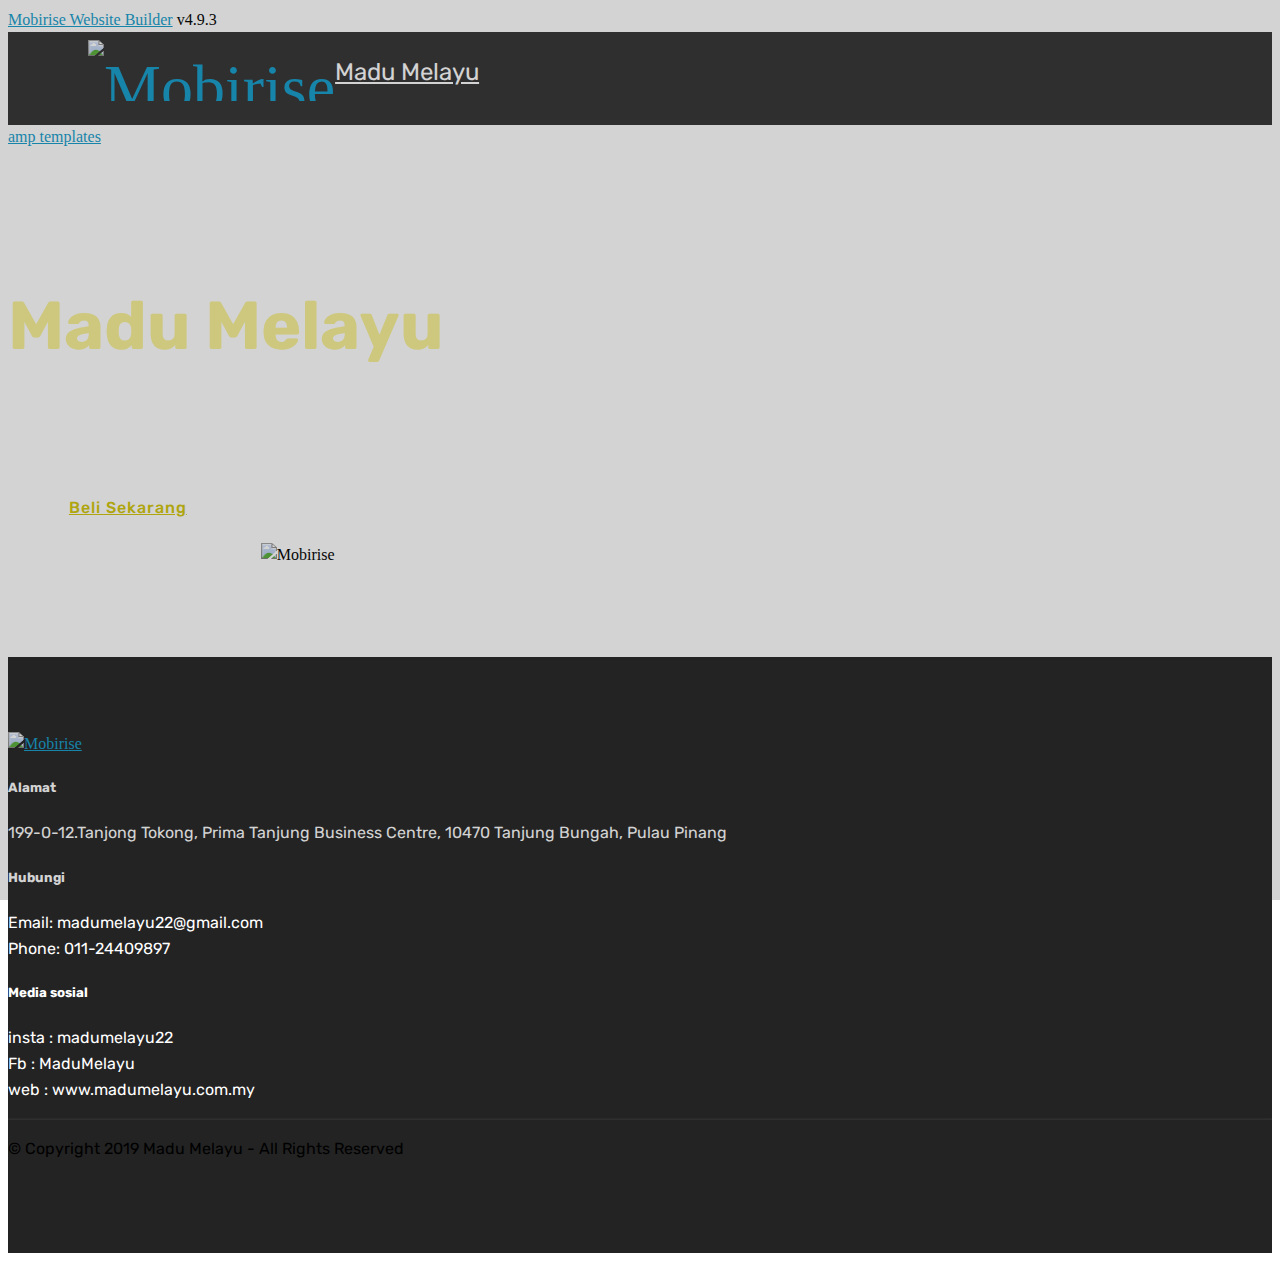
==== index.html @ 80b4e546 "create github pages" ====
<!DOCTYPE html>
<html >
<head>
  <!-- Site made with Mobirise Website Builder v4.9.3, https://mobirise.com -->
  <meta charset="UTF-8">
  <meta http-equiv="X-UA-Compatible" content="IE=edge">
  <meta name="generator" content="Mobirise v4.9.3, mobirise.com">
  <meta name="viewport" content="width=device-width, initial-scale=1, minimum-scale=1">
  <link rel="shortcut icon" href="assets/images/logo-madu-128x132.png" type="image/x-icon">
  <meta name="description" content="">
  <title>Madu Melayu</title>
  <link rel="stylesheet" href="assets/web/assets/mobirise-icons-bold/mobirise-icons-bold.css">
  <link rel="stylesheet" href="assets/web/assets/mobirise-icons/mobirise-icons.css">
  <link rel="stylesheet" href="assets/tether/tether.min.css">
  <link rel="stylesheet" href="assets/bootstrap/css/bootstrap.min.css">
  <link rel="stylesheet" href="assets/bootstrap/css/bootstrap-grid.min.css">
  <link rel="stylesheet" href="assets/bootstrap/css/bootstrap-reboot.min.css">
  <link rel="stylesheet" href="assets/socicon/css/styles.css">
  <link rel="stylesheet" href="assets/dropdown/css/style.css">
  <link rel="stylesheet" href="assets/theme/css/style.css">
  <link rel="stylesheet" href="assets/mobirise/css/mbr-additional.css" type="text/css">
  
  
  
</head>
<body>
  <section class="menu cid-qTkzRZLJNu" once="menu" id="menu1-0">

    

    <nav class="navbar navbar-expand beta-menu navbar-dropdown align-items-center navbar-fixed-top navbar-toggleable-sm">
        <button class="navbar-toggler navbar-toggler-right" type="button" data-toggle="collapse" data-target="#navbarSupportedContent" aria-controls="navbarSupportedContent" aria-expanded="false" aria-label="Toggle navigation">
            <div class="hamburger">
                <span></span>
                <span></span>
                <span></span>
                <span></span>
            </div>
        </button>
        <div class="menu-logo">
            <div class="navbar-brand">
                <span class="navbar-logo">
                    <a href="https://mobirise.com">
                         <img src="assets/images/logo-madu-122x126.jpg" alt="Mobirise" title="" style="height: 3.8rem;">
                    </a>
                </span>
                <span class="navbar-caption-wrap"><a class="navbar-caption text-white display-5" href="index.html"><span class="socicon socicon-bebee mbr-iconfont mbr-iconfont-btn" style="color: rgb(247, 237, 74);"></span>Madu Melayu<br></a></span>
            </div>
        </div>
        <div class="collapse navbar-collapse" id="navbarSupportedContent">
            <ul class="navbar-nav nav-dropdown nav-right" data-app-modern-menu="true"><li class="nav-item">
                    <a class="nav-link link text-white display-7" href="https://mobirise.com">
                        </a>
                </li>
                <li class="nav-item"><a class="nav-link link text-white display-7" href="index.html" aria-expanded="false"><span class="mbrib-home mbr-iconfont mbr-iconfont-btn"></span>Laman Utama &nbsp; &nbsp; &nbsp; &nbsp;&nbsp;</a></li><li class="nav-item"><a class="nav-link link text-white display-7" href="page5.html" aria-expanded="false"><span class="mbrib-touch-swipe mbr-iconfont mbr-iconfont-btn"></span>Hubungi Kami&nbsp; &nbsp; &nbsp; &nbsp; &nbsp;</a></li><li class="nav-item"><a class="nav-link link text-white display-7" href="page2.html" aria-expanded="false"><span class="mbri-shopping-bag mbr-iconfont mbr-iconfont-btn"></span>Galeri&nbsp; &nbsp; &nbsp; &nbsp; &nbsp; &nbsp;&nbsp;</a></li><li class="nav-item"><a class="nav-link link text-white display-7" href="https://mobirise.com">
                        </a></li><li class="nav-item"><a class="nav-link link text-white display-7" href="https://mobirise.com">
                        </a></li></ul>
            
        </div>
    </nav>
</section>

<section class="engine"><a href="https://mobirise.info/t">amp templates</a></section><section class="header4 cid-rlgMyxbLe3 mbr-parallax-background" id="header4-7">

    

    <div class="mbr-overlay" style="opacity: 0.2; background-color: rgb(35, 35, 35);">
    </div>

    <div class="container">
        <div class="row justify-content-md-center">
            <div class="media-content col-md-10">
                <h1 class="mbr-section-title align-center mbr-white pb-3 mbr-bold mbr-fonts-style display-1">
                    Madu Melayu</h1>
                
                <div class="mbr-text align-center mbr-white pb-3">
                    <p class="mbr-text mbr-fonts-style display-5">Madu asli buatan melayu.</p>
                </div>
                <div class="mbr-section-btn align-center"><a class="btn btn-md btn-success-outline display-4" href="page1.html">Beli Sekarang</a></div>
            </div>
            <div class="mbr-figure pt-5">
                <img src="assets/images/img-20190310-wa0023-1080x809.jpg" alt="Mobirise" title="" style="width: 60%;">
            </div>
        </div>
    </div>
</section>

<section class="cid-qTkAaeaxX5" id="footer1-2">

    

    

    <div class="container">
        <div class="media-container-row content text-white">
            <div class="col-12 col-md-3">
                <div class="media-wrap">
                    <a href="https://mobirise.com/">
                        <img src="assets/images/logo-madu-192x199.jpg" alt="Mobirise" title="">
                    </a>
                </div>
            </div>
            <div class="col-12 col-md-3 mbr-fonts-style display-7">
                <h5 class="pb-3">Alamat</h5>
                <p class="mbr-text">199-0-12.Tanjong Tokong, Prima Tanjung Business Centre, 10470 Tanjung Bungah, Pulau Pinang</p>
            </div>
            <div class="col-12 col-md-3 mbr-fonts-style display-7">
                <h5 class="pb-3">
                    Hubungi</h5>
                <p class="mbr-text">
                    Email: madumelayu22@gmail.com
                    <br>Phone: 011-24409897 &nbsp;&nbsp; &nbsp; &nbsp; &nbsp; &nbsp; &nbsp; &nbsp; &nbsp; &nbsp; &nbsp;&nbsp;<br></p>
            </div>
            <div class="col-12 col-md-3 mbr-fonts-style display-7">
                <h5 class="pb-3">Media sosial</h5>
                <p class="mbr-text">insta : madumelayu22<br>Fb : MaduMelayu<br>web : www.madumelayu.com.my</p>
            </div>
        </div>
        <div class="footer-lower">
            <div class="media-container-row">
                <div class="col-sm-12">
                    <hr>
                </div>
            </div>
            <div class="media-container-row mbr-white">
                <div class="col-sm-6 copyright">
                    <p class="mbr-text mbr-fonts-style display-7">
                        © Copyright 2019 Madu Melayu - All Rights Reserved
                    </p>
                </div>
                <div class="col-md-6">
                    <div class="social-list align-right">
                        <div class="soc-item">
                            <a href="https://twitter.com/mobirise" target="_blank">
                                <span class="mbr-iconfont mbr-iconfont-social socicon-bebee socicon"></span>
                            </a>
                        </div>
                        <div class="soc-item">
                            <a href="https://www.facebook.com/pages/Mobirise/1616226671953247" target="_blank">
                                <span class="socicon-facebook socicon mbr-iconfont mbr-iconfont-social"></span>
                            </a>
                        </div>
                        <div class="soc-item">
                            <a href="https://www.youtube.com/c/mobirise" target="_blank">
                                <span class="mbr-iconfont mbr-iconfont-social socicon-github socicon"></span>
                            </a>
                        </div>
                        <div class="soc-item">
                            <a href="https://instagram.com/mobirise" target="_blank">
                                <span class="mbr-iconfont mbr-iconfont-social socicon-uber socicon"></span>
                            </a>
                        </div>
                        <div class="soc-item">
                            <a href="https://plus.google.com/u/0/+Mobirise" target="_blank">
                                <span class="mbr-iconfont mbr-iconfont-social socicon-xbox socicon"></span>
                            </a>
                        </div>
                        <div class="soc-item">
                            <a href="https://www.behance.net/Mobirise" target="_blank">
                                <span class="mbr-iconfont mbr-iconfont-social socicon-ventrilo socicon"></span>
                            </a>
                        </div>
                    </div>
                </div>
            </div>
        </div>
    </div>
</section>


  <script src="assets/web/assets/jquery/jquery.min.js"></script>
  <script src="assets/popper/popper.min.js"></script>
  <script src="assets/tether/tether.min.js"></script>
  <script src="assets/bootstrap/js/bootstrap.min.js"></script>
  <script src="assets/touchswipe/jquery.touch-swipe.min.js"></script>
  <script src="assets/parallax/jarallax.min.js"></script>
  <script src="assets/smoothscroll/smooth-scroll.js"></script>
  <script src="assets/dropdown/js/script.min.js"></script>
  <script src="assets/theme/js/script.js"></script>
  
  
</body>
</html>
---- assets/mobirise/css/mbr-additional.css ----
@import url(https://fonts.googleapis.com/css?family=Rubik:300,300i,400,400i,500,500i,700,700i,900,900i);





body {
  font-style: normal;
  line-height: 1.5;
}
.mbr-section-title {
  font-style: normal;
  line-height: 1.2;
}
.mbr-section-subtitle {
  line-height: 1.3;
}
.mbr-text {
  font-style: normal;
  line-height: 1.6;
}
.display-1 {
  font-family: 'Rubik', sans-serif;
  font-size: 4.25rem;
}
.display-1 > .mbr-iconfont {
  font-size: 6.8rem;
}
.display-2 {
  font-family: 'Rubik', sans-serif;
  font-size: 3rem;
}
.display-2 > .mbr-iconfont {
  font-size: 4.8rem;
}
.display-4 {
  font-family: 'Rubik', sans-serif;
  font-size: 1rem;
}
.display-4 > .mbr-iconfont {
  font-size: 1.6rem;
}
.display-5 {
  font-family: 'Rubik', sans-serif;
  font-size: 1.5rem;
}
.display-5 > .mbr-iconfont {
  font-size: 2.4rem;
}
.display-7 {
  font-family: 'Rubik', sans-serif;
  font-size: 1rem;
}
.display-7 > .mbr-iconfont {
  font-size: 1.6rem;
}
/* ---- Fluid typography for mobile devices ---- */
/* 1.4 - font scale ratio ( bootstrap == 1.42857 ) */
/* 100vw - current viewport width */
/* (48 - 20)  48 == 48rem == 768px, 20 == 20rem == 320px(minimal supported viewport) */
/* 0.65 - min scale variable, may vary */
@media (max-width: 768px) {
  .display-1 {
    font-size: 3.4rem;
    font-size: calc( 2.1374999999999997rem + (4.25 - 2.1374999999999997) * ((100vw - 20rem) / (48 - 20)));
    line-height: calc( 1.4 * (2.1374999999999997rem + (4.25 - 2.1374999999999997) * ((100vw - 20rem) / (48 - 20))));
  }
  .display-2 {
    font-size: 2.4rem;
    font-size: calc( 1.7rem + (3 - 1.7) * ((100vw - 20rem) / (48 - 20)));
    line-height: calc( 1.4 * (1.7rem + (3 - 1.7) * ((100vw - 20rem) / (48 - 20))));
  }
  .display-4 {
    font-size: 0.8rem;
    font-size: calc( 1rem + (1 - 1) * ((100vw - 20rem) / (48 - 20)));
    line-height: calc( 1.4 * (1rem + (1 - 1) * ((100vw - 20rem) / (48 - 20))));
  }
  .display-5 {
    font-size: 1.2rem;
    font-size: calc( 1.175rem + (1.5 - 1.175) * ((100vw - 20rem) / (48 - 20)));
    line-height: calc( 1.4 * (1.175rem + (1.5 - 1.175) * ((100vw - 20rem) / (48 - 20))));
  }
}
/* Buttons */
.btn {
  font-weight: 500;
  border-width: 2px;
  font-style: normal;
  letter-spacing: 1px;
  margin: .4rem .8rem;
  white-space: normal;
  -webkit-transition: all 0.3s ease-in-out;
  -moz-transition: all 0.3s ease-in-out;
  transition: all 0.3s ease-in-out;
  display: inline-flex;
  align-items: center;
  justify-content: center;
  word-break: break-word;
  -webkit-align-items: center;
  -webkit-justify-content: center;
  display: -webkit-inline-flex;
  padding: 1rem 3rem;
  border-radius: 3px;
}
.btn-sm {
  font-weight: 500;
  letter-spacing: 1px;
  -webkit-transition: all 0.3s ease-in-out;
  -moz-transition: all 0.3s ease-in-out;
  transition: all 0.3s ease-in-out;
  padding: 0.6rem 1.5rem;
  border-radius: 3px;
}
.btn-md {
  font-weight: 500;
  letter-spacing: 1px;
  margin: .4rem .8rem !important;
  -webkit-transition: all 0.3s ease-in-out;
  -moz-transition: all 0.3s ease-in-out;
  transition: all 0.3s ease-in-out;
  padding: 1rem 3rem;
  border-radius: 3px;
}
.btn-lg {
  font-weight: 500;
  letter-spacing: 1px;
  margin: .4rem .8rem !important;
  -webkit-transition: all 0.3s ease-in-out;
  -moz-transition: all 0.3s ease-in-out;
  transition: all 0.3s ease-in-out;
  padding: 1.2rem 3.2rem;
  border-radius: 3px;
}
.bg-primary {
  background-color: #149dcc !important;
}
.bg-success {
  background-color: #f7ed4a !important;
}
.bg-info {
  background-color: #82786e !important;
}
.bg-warning {
  background-color: #879a9f !important;
}
.bg-danger {
  background-color: #b1a374 !important;
}
.btn-primary,
.btn-primary:active {
  background-color: #149dcc !important;
  border-color: #149dcc !important;
  color: #ffffff !important;
}
.btn-primary:hover,
.btn-primary:focus,
.btn-primary.focus,
.btn-primary.active {
  color: #ffffff !important;
  background-color: #0d6786 !important;
  border-color: #0d6786 !important;
}
.btn-primary.disabled,
.btn-primary:disabled {
  color: #ffffff !important;
  background-color: #0d6786 !important;
  border-color: #0d6786 !important;
}
.btn-secondary,
.btn-secondary:active {
  background-color: #ff3366 !important;
  border-color: #ff3366 !important;
  color: #ffffff !important;
}
.btn-secondary:hover,
.btn-secondary:focus,
.btn-secondary.focus,
.btn-secondary.active {
  color: #ffffff !important;
  background-color: #e50039 !important;
  border-color: #e50039 !important;
}
.btn-secondary.disabled,
.btn-secondary:disabled {
  color: #ffffff !important;
  background-color: #e50039 !important;
  border-color: #e50039 !important;
}
.btn-info,
.btn-info:active {
  background-color: #82786e !important;
  border-color: #82786e !important;
  color: #ffffff !important;
}
.btn-info:hover,
.btn-info:focus,
.btn-info.focus,
.btn-info.active {
  color: #ffffff !important;
  background-color: #59524b !important;
  border-color: #59524b !important;
}
.btn-info.disabled,
.btn-info:disabled {
  color: #ffffff !important;
  background-color: #59524b !important;
  border-color: #59524b !important;
}
.btn-success,
.btn-success:active {
  background-color: #f7ed4a !important;
  border-color: #f7ed4a !important;
  color: #3f3c03 !important;
}
.btn-success:hover,
.btn-success:focus,
.btn-success.focus,
.btn-success.active {
  color: #3f3c03 !important;
  background-color: #eadd0a !important;
  border-color: #eadd0a !important;
}
.btn-success.disabled,
.btn-success:disabled {
  color: #3f3c03 !important;
  background-color: #eadd0a !important;
  border-color: #eadd0a !important;
}
.btn-warning,
.btn-warning:active {
  background-color: #879a9f !important;
  border-color: #879a9f !important;
  color: #ffffff !important;
}
.btn-warning:hover,
.btn-warning:focus,
.btn-warning.focus,
.btn-warning.active {
  color: #ffffff !important;
  background-color: #617479 !important;
  border-color: #617479 !important;
}
.btn-warning.disabled,
.btn-warning:disabled {
  color: #ffffff !important;
  background-color: #617479 !important;
  border-color: #617479 !important;
}
.btn-danger,
.btn-danger:active {
  background-color: #b1a374 !important;
  border-color: #b1a374 !important;
  color: #ffffff !important;
}
.btn-danger:hover,
.btn-danger:focus,
.btn-danger.focus,
.btn-danger.active {
  color: #ffffff !important;
  background-color: #8b7d4e !important;
  border-color: #8b7d4e !important;
}
.btn-danger.disabled,
.btn-danger:disabled {
  color: #ffffff !important;
  background-color: #8b7d4e !important;
  border-color: #8b7d4e !important;
}
.btn-white {
  color: #333333 !important;
}
.btn-white,
.btn-white:active {
  background-color: #ffffff !important;
  border-color: #ffffff !important;
  color: #808080 !important;
}
.btn-white:hover,
.btn-white:focus,
.btn-white.focus,
.btn-white.active {
  color: #808080 !important;
  background-color: #d9d9d9 !important;
  border-color: #d9d9d9 !important;
}
.btn-white.disabled,
.btn-white:disabled {
  color: #808080 !important;
  background-color: #d9d9d9 !important;
  border-color: #d9d9d9 !important;
}
.btn-black,
.btn-black:active {
  background-color: #333333 !important;
  border-color: #333333 !important;
  color: #ffffff !important;
}
.btn-black:hover,
.btn-black:focus,
.btn-black.focus,
.btn-black.active {
  color: #ffffff !important;
  background-color: #0d0d0d !important;
  border-color: #0d0d0d !important;
}
.btn-black.disabled,
.btn-black:disabled {
  color: #ffffff !important;
  background-color: #0d0d0d !important;
  border-color: #0d0d0d !important;
}
.btn-primary-outline,
.btn-primary-outline:active {
  background: none;
  border-color: #0b566f;
  color: #0b566f;
}
.btn-primary-outline:hover,
.btn-primary-outline:focus,
.btn-primary-outline.focus,
.btn-primary-outline.active {
  color: #ffffff;
  background-color: #149dcc;
  border-color: #149dcc;
}
.btn-primary-outline.disabled,
.btn-primary-outline:disabled {
  color: #ffffff !important;
  background-color: #149dcc !important;
  border-color: #149dcc !important;
}
.btn-secondary-outline,
.btn-secondary-outline:active {
  background: none;
  border-color: #cc0033;
  color: #cc0033;
}
.btn-secondary-outline:hover,
.btn-secondary-outline:focus,
.btn-secondary-outline.focus,
.btn-secondary-outline.active {
  color: #ffffff;
  background-color: #ff3366;
  border-color: #ff3366;
}
.btn-secondary-outline.disabled,
.btn-secondary-outline:disabled {
  color: #ffffff !important;
  background-color: #ff3366 !important;
  border-color: #ff3366 !important;
}
.btn-info-outline,
.btn-info-outline:active {
  background: none;
  border-color: #4b453f;
  color: #4b453f;
}
.btn-info-outline:hover,
.btn-info-outline:focus,
.btn-info-outline.focus,
.btn-info-outline.active {
  color: #ffffff;
  background-color: #82786e;
  border-color: #82786e;
}
.btn-info-outline.disabled,
.btn-info-outline:disabled {
  color: #ffffff !important;
  background-color: #82786e !important;
  border-color: #82786e !important;
}
.btn-success-outline,
.btn-success-outline:active {
  background: none;
  border-color: #d2c609;
  color: #d2c609;
}
.btn-success-outline:hover,
.btn-success-outline:focus,
.btn-success-outline.focus,
.btn-success-outline.active {
  color: #3f3c03;
  background-color: #f7ed4a;
  border-color: #f7ed4a;
}
.btn-success-outline.disabled,
.btn-success-outline:disabled {
  color: #3f3c03 !important;
  background-color: #f7ed4a !important;
  border-color: #f7ed4a !important;
}
.btn-warning-outline,
.btn-warning-outline:active {
  background: none;
  border-color: #55666b;
  color: #55666b;
}
.btn-warning-outline:hover,
.btn-warning-outline:focus,
.btn-warning-outline.focus,
.btn-warning-outline.active {
  color: #ffffff;
  background-color: #879a9f;
  border-color: #879a9f;
}
.btn-warning-outline.disabled,
.btn-warning-outline:disabled {
  color: #ffffff !important;
  background-color: #879a9f !important;
  border-color: #879a9f !important;
}
.btn-danger-outline,
.btn-danger-outline:active {
  background: none;
  border-color: #7a6e45;
  color: #7a6e45;
}
.btn-danger-outline:hover,
.btn-danger-outline:focus,
.btn-danger-outline.focus,
.btn-danger-outline.active {
  color: #ffffff;
  background-color: #b1a374;
  border-color: #b1a374;
}
.btn-danger-outline.disabled,
.btn-danger-outline:disabled {
  color: #ffffff !important;
  background-color: #b1a374 !important;
  border-color: #b1a374 !important;
}
.btn-black-outline,
.btn-black-outline:active {
  background: none;
  border-color: #000000;
  color: #000000;
}
.btn-black-outline:hover,
.btn-black-outline:focus,
.btn-black-outline.focus,
.btn-black-outline.active {
  color: #ffffff;
  background-color: #333333;
  border-color: #333333;
}
.btn-black-outline.disabled,
.btn-black-outline:disabled {
  color: #ffffff !important;
  background-color: #333333 !important;
  border-color: #333333 !important;
}
.btn-white-outline,
.btn-white-outline:active,
.btn-white-outline.active {
  background: none;
  border-color: #ffffff;
  color: #ffffff;
}
.btn-white-outline:hover,
.btn-white-outline:focus,
.btn-white-outline.focus {
  color: #333333;
  background-color: #ffffff;
  border-color: #ffffff;
}
.text-primary {
  color: #149dcc !important;
}
.text-secondary {
  color: #ff3366 !important;
}
.text-success {
  color: #f7ed4a !important;
}
.text-info {
  color: #82786e !important;
}
.text-warning {
  color: #879a9f !important;
}
.text-danger {
  color: #b1a374 !important;
}
.text-white {
  color: #ffffff !important;
}
.text-black {
  color: #000000 !important;
}
a.text-primary:hover,
a.text-primary:focus {
  color: #0b566f !important;
}
a.text-secondary:hover,
a.text-secondary:focus {
  color: #cc0033 !important;
}
a.text-success:hover,
a.text-success:focus {
  color: #d2c609 !important;
}
a.text-info:hover,
a.text-info:focus {
  color: #4b453f !important;
}
a.text-warning:hover,
a.text-warning:focus {
  color: #55666b !important;
}
a.text-danger:hover,
a.text-danger:focus {
  color: #7a6e45 !important;
}
a.text-white:hover,
a.text-white:focus {
  color: #b3b3b3 !important;
}
a.text-black:hover,
a.text-black:focus {
  color: #4d4d4d !important;
}
.alert-success {
  background-color: #70c770;
}
.alert-info {
  background-color: #82786e;
}
.alert-warning {
  background-color: #879a9f;
}
.alert-danger {
  background-color: #b1a374;
}
.mbr-section-btn a.btn:not(.btn-form) {
  border-radius: 100px;
}
.mbr-section-btn a.btn:not(.btn-form):hover,
.mbr-section-btn a.btn:not(.btn-form):focus {
  box-shadow: none !important;
}
.mbr-section-btn a.btn:not(.btn-form):hover,
.mbr-section-btn a.btn:not(.btn-form):focus {
  box-shadow: 0 10px 40px 0 rgba(0, 0, 0, 0.2) !important;
  -webkit-box-shadow: 0 10px 40px 0 rgba(0, 0, 0, 0.2) !important;
}
.mbr-gallery-filter li a {
  border-radius: 100px !important;
}
.mbr-gallery-filter li.active .btn {
  background-color: #149dcc;
  border-color: #149dcc;
  color: #ffffff;
}
.mbr-gallery-filter li.active .btn:focus {
  box-shadow: none;
}
.nav-tabs .nav-link {
  border-radius: 100px !important;
}
.btn-form {
  border-radius: 0;
}
.btn-form:hover {
  cursor: pointer;
}
a,
a:hover {
  color: #149dcc;
}
.mbr-plan-header.bg-primary .mbr-plan-subtitle,
.mbr-plan-header.bg-primary .mbr-plan-price-desc {
  color: #b4e6f8;
}
.mbr-plan-header.bg-success .mbr-plan-subtitle,
.mbr-plan-header.bg-success .mbr-plan-price-desc {
  color: #ffffff;
}
.mbr-plan-header.bg-info .mbr-plan-subtitle,
.mbr-plan-header.bg-info .mbr-plan-price-desc {
  color: #beb8b2;
}
.mbr-plan-header.bg-warning .mbr-plan-subtitle,
.mbr-plan-header.bg-warning .mbr-plan-price-desc {
  color: #ced6d8;
}
.mbr-plan-header.bg-danger .mbr-plan-subtitle,
.mbr-plan-header.bg-danger .mbr-plan-price-desc {
  color: #dfd9c6;
}
/* Scroll to top button*/
.scrollToTop_wraper {
  display: none;
}
#scrollToTop a i:before {
  content: '';
  position: absolute;
  height: 40%;
  top: 25%;
  background: #fff;
  width: 2px;
  left: calc(50% - 1px);
}
#scrollToTop a i:after {
  content: '';
  position: absolute;
  display: block;
  border-top: 2px solid #fff;
  border-right: 2px solid #fff;
  width: 40%;
  height: 40%;
  left: 30%;
  bottom: 30%;
  transform: rotate(135deg);
  -webkit-transform: rotate(135deg);
}
/* Others*/
.note-check a[data-value=Rubik] {
  font-style: normal;
}
.mbr-arrow a {
  color: #ffffff;
}
@media (max-width: 767px) {
  .mbr-arrow {
    display: none;
  }
}
.form-control-label {
  position: relative;
  cursor: pointer;
  margin-bottom: .357em;
  padding: 0;
}
.alert {
  color: #ffffff;
  border-radius: 0;
  border: 0;
  font-size: .875rem;
  line-height: 1.5;
  margin-bottom: 1.875rem;
  padding: 1.25rem;
  position: relative;
}
.alert.alert-form::after {
  background-color: inherit;
  bottom: -7px;
  content: "";
  display: block;
  height: 14px;
  left: 50%;
  margin-left: -7px;
  position: absolute;
  transform: rotate(45deg);
  width: 14px;
  -webkit-transform: rotate(45deg);
}
.form-control {
  background-color: #f5f5f5;
  box-shadow: none;
  color: #565656;
  font-family: 'Rubik', sans-serif;
  font-size: 1rem;
  line-height: 1.43;
  min-height: 3.5em;
  padding: 1.07em .5em;
}
.form-control > .mbr-iconfont {
  font-size: 1.6rem;
}
.form-control,
.form-control:focus {
  border: 1px solid #e8e8e8;
}
.form-active .form-control:invalid {
  border-color: red;
}
.mbr-overlay {
  background-color: #000;
  bottom: 0;
  left: 0;
  opacity: .5;
  position: absolute;
  right: 0;
  top: 0;
  z-index: 0;
  pointer-events: none;
}
blockquote {
  font-style: italic;
  padding: 10px 0 10px 20px;
  font-size: 1.09rem;
  position: relative;
  border-color: #149dcc;
  border-width: 3px;
}
ul,
ol,
pre,
blockquote {
  margin-bottom: 2.3125rem;
}
pre {
  background: #f4f4f4;
  padding: 10px 24px;
  white-space: pre-wrap;
}
.inactive {
  -webkit-user-select: none;
  -moz-user-select: none;
  -ms-user-select: none;
  user-select: none;
  pointer-events: none;
  -webkit-user-drag: none;
  user-drag: none;
}
.mbr-section__comments .row {
  justify-content: center;
  -webkit-justify-content: center;
}
/* Forms */
.mbr-form .btn {
  margin: .4rem 0;
}
.mbr-form .input-group-btn a.btn {
  border-radius: 100px !important;
}
.mbr-form .input-group-btn a.btn:hover {
  box-shadow: 0 10px 40px 0 rgba(0, 0, 0, 0.2);
}
.mbr-form .input-group-btn button[type="submit"] {
  border-radius: 100px !important;
  padding: 1rem 3rem;
}
.mbr-form .input-group-btn button[type="submit"]:hover {
  box-shadow: 0 10px 40px 0 rgba(0, 0, 0, 0.2);
}
.form2 .form-control {
  border-top-left-radius: 100px;
  border-bottom-left-radius: 100px;
}
.form2 .input-group-btn a.btn {
  border-top-left-radius: 0 !important;
  border-bottom-left-radius: 0 !important;
}
.form2 .input-group-btn button[type="submit"] {
  border-top-left-radius: 0 !important;
  border-bottom-left-radius: 0 !important;
}
.form3 input[type="email"] {
  border-radius: 100px !important;
}
@media (max-width: 349px) {
  .form2 input[type="email"] {
    border-radius: 100px !important;
  }
  .form2 .input-group-btn a.btn {
    border-radius: 100px !important;
  }
  .form2 .input-group-btn button[type="submit"] {
    border-radius: 100px !important;
  }
}
@media (max-width: 767px) {
  .btn {
    font-size: .75rem !important;
  }
  .btn .mbr-iconfont {
    font-size: 1rem !important;
  }
}
/* Social block */
.btn-social {
  font-size: 20px;
  border-radius: 50%;
  padding: 0;
  width: 44px;
  height: 44px;
  line-height: 44px;
  text-align: center;
  position: relative;
  border: 2px solid #c0a375;
  border-color: #149dcc;
  color: #232323;
  cursor: pointer;
}
.btn-social i {
  top: 0;
  line-height: 44px;
  width: 44px;
}
.btn-social:hover {
  color: #fff;
  background: #149dcc;
}
.btn-social + .btn {
  margin-left: .1rem;
}
/* Footer */
.mbr-footer-content li::before,
.mbr-footer .mbr-contacts li::before {
  background: #149dcc;
}
.mbr-footer-content li a:hover,
.mbr-footer .mbr-contacts li a:hover {
  color: #149dcc;
}
.footer3 input[type="email"],
.footer4 input[type="email"] {
  border-radius: 100px !important;
}
.footer3 .input-group-btn a.btn,
.footer4 .input-group-btn a.btn {
  border-radius: 100px !important;
}
.footer3 .input-group-btn button[type="submit"],
.footer4 .input-group-btn button[type="submit"] {
  border-radius: 100px !important;
}
/* Headers*/
.header13 .form-inline input[type="email"],
.header14 .form-inline input[type="email"] {
  border-radius: 100px;
}
.header13 .form-inline input[type="text"],
.header14 .form-inline input[type="text"] {
  border-radius: 100px;
}
.header13 .form-inline input[type="tel"],
.header14 .form-inline input[type="tel"] {
  border-radius: 100px;
}
.header13 .form-inline a.btn,
.header14 .form-inline a.btn {
  border-radius: 100px;
}
.header13 .form-inline button,
.header14 .form-inline button {
  border-radius: 100px !important;
}
.offset-1 {
  margin-left: 8.33333%;
}
.offset-2 {
  margin-left: 16.66667%;
}
.offset-3 {
  margin-left: 25%;
}
.offset-4 {
  margin-left: 33.33333%;
}
.offset-5 {
  margin-left: 41.66667%;
}
.offset-6 {
  margin-left: 50%;
}
.offset-7 {
  margin-left: 58.33333%;
}
.offset-8 {
  margin-left: 66.66667%;
}
.offset-9 {
  margin-left: 75%;
}
.offset-10 {
  margin-left: 83.33333%;
}
.offset-11 {
  margin-left: 91.66667%;
}
@media (min-width: 576px) {
  .offset-sm-0 {
    margin-left: 0%;
  }
  .offset-sm-1 {
    margin-left: 8.33333%;
  }
  .offset-sm-2 {
    margin-left: 16.66667%;
  }
  .offset-sm-3 {
    margin-left: 25%;
  }
  .offset-sm-4 {
    margin-left: 33.33333%;
  }
  .offset-sm-5 {
    margin-left: 41.66667%;
  }
  .offset-sm-6 {
    margin-left: 50%;
  }
  .offset-sm-7 {
    margin-left: 58.33333%;
  }
  .offset-sm-8 {
    margin-left: 66.66667%;
  }
  .offset-sm-9 {
    margin-left: 75%;
  }
  .offset-sm-10 {
    margin-left: 83.33333%;
  }
  .offset-sm-11 {
    margin-left: 91.66667%;
  }
}
@media (min-width: 768px) {
  .offset-md-0 {
    margin-left: 0%;
  }
  .offset-md-1 {
    margin-left: 8.33333%;
  }
  .offset-md-2 {
    margin-left: 16.66667%;
  }
  .offset-md-3 {
    margin-left: 25%;
  }
  .offset-md-4 {
    margin-left: 33.33333%;
  }
  .offset-md-5 {
    margin-left: 41.66667%;
  }
  .offset-md-6 {
    margin-left: 50%;
  }
  .offset-md-7 {
    margin-left: 58.33333%;
  }
  .offset-md-8 {
    margin-left: 66.66667%;
  }
  .offset-md-9 {
    margin-left: 75%;
  }
  .offset-md-10 {
    margin-left: 83.33333%;
  }
  .offset-md-11 {
    margin-left: 91.66667%;
  }
}
@media (min-width: 992px) {
  .offset-lg-0 {
    margin-left: 0%;
  }
  .offset-lg-1 {
    margin-left: 8.33333%;
  }
  .offset-lg-2 {
    margin-left: 16.66667%;
  }
  .offset-lg-3 {
    margin-left: 25%;
  }
  .offset-lg-4 {
    margin-left: 33.33333%;
  }
  .offset-lg-5 {
    margin-left: 41.66667%;
  }
  .offset-lg-6 {
    margin-left: 50%;
  }
  .offset-lg-7 {
    margin-left: 58.33333%;
  }
  .offset-lg-8 {
    margin-left: 66.66667%;
  }
  .offset-lg-9 {
    margin-left: 75%;
  }
  .offset-lg-10 {
    margin-left: 83.33333%;
  }
  .offset-lg-11 {
    margin-left: 91.66667%;
  }
}
@media (min-width: 1200px) {
  .offset-xl-0 {
    margin-left: 0%;
  }
  .offset-xl-1 {
    margin-left: 8.33333%;
  }
  .offset-xl-2 {
    margin-left: 16.66667%;
  }
  .offset-xl-3 {
    margin-left: 25%;
  }
  .offset-xl-4 {
    margin-left: 33.33333%;
  }
  .offset-xl-5 {
    margin-left: 41.66667%;
  }
  .offset-xl-6 {
    margin-left: 50%;
  }
  .offset-xl-7 {
    margin-left: 58.33333%;
  }
  .offset-xl-8 {
    margin-left: 66.66667%;
  }
  .offset-xl-9 {
    margin-left: 75%;
  }
  .offset-xl-10 {
    margin-left: 83.33333%;
  }
  .offset-xl-11 {
    margin-left: 91.66667%;
  }
}
.navbar-toggler {
  -webkit-align-self: flex-start;
  -ms-flex-item-align: start;
  align-self: flex-start;
  padding: 0.25rem 0.75rem;
  font-size: 1.25rem;
  line-height: 1;
  background: transparent;
  border: 1px solid transparent;
  -webkit-border-radius: 0.25rem;
  border-radius: 0.25rem;
}
.navbar-toggler:focus,
.navbar-toggler:hover {
  text-decoration: none;
}
.navbar-toggler-icon {
  display: inline-block;
  width: 1.5em;
  height: 1.5em;
  vertical-align: middle;
  content: "";
  background: no-repeat center center;
  -webkit-background-size: 100% 100%;
  -o-background-size: 100% 100%;
  background-size: 100% 100%;
}
.navbar-toggler-left {
  position: absolute;
  left: 1rem;
}
.navbar-toggler-right {
  position: absolute;
  right: 1rem;
}
@media (max-width: 575px) {
  .navbar-toggleable .navbar-nav .dropdown-menu {
    position: static;
    float: none;
  }
  .navbar-toggleable > .container {
    padding-right: 0;
    padding-left: 0;
  }
}
@media (min-width: 576px) {
  .navbar-toggleable {
    -webkit-box-orient: horizontal;
    -webkit-box-direction: normal;
    -webkit-flex-direction: row;
    -ms-flex-direction: row;
    flex-direction: row;
    -webkit-flex-wrap: nowrap;
    -ms-flex-wrap: nowrap;
    flex-wrap: nowrap;
    -webkit-box-align: center;
    -webkit-align-items: center;
    -ms-flex-align: center;
    align-items: center;
  }
  .navbar-toggleable .navbar-nav {
    -webkit-box-orient: horizontal;
    -webkit-box-direction: normal;
    -webkit-flex-direction: row;
    -ms-flex-direction: row;
    flex-direction: row;
  }
  .navbar-toggleable .navbar-nav .nav-link {
    padding-right: .5rem;
    padding-left: .5rem;
  }
  .navbar-toggleable > .container {
    display: -webkit-box;
    display: -webkit-flex;
    display: -ms-flexbox;
    display: flex;
    -webkit-flex-wrap: nowrap;
    -ms-flex-wrap: nowrap;
    flex-wrap: nowrap;
    -webkit-box-align: center;
    -webkit-align-items: center;
    -ms-flex-align: center;
    align-items: center;
  }
  .navbar-toggleable .navbar-collapse {
    display: -webkit-box !important;
    display: -webkit-flex !important;
    display: -ms-flexbox !important;
    display: flex !important;
    width: 100%;
  }
  .navbar-toggleable .navbar-toggler {
    display: none;
  }
}
@media (max-width: 767px) {
  .navbar-toggleable-sm .navbar-nav .dropdown-menu {
    position: static;
    float: none;
  }
  .navbar-toggleable-sm > .container {
    padding-right: 0;
    padding-left: 0;
  }
}
@media (min-width: 768px) {
  .navbar-toggleable-sm {
    -webkit-box-orient: horizontal;
    -webkit-box-direction: normal;
    -webkit-flex-direction: row;
    -ms-flex-direction: row;
    flex-direction: row;
    -webkit-flex-wrap: nowrap;
    -ms-flex-wrap: nowrap;
    flex-wrap: nowrap;
    -webkit-box-align: center;
    -webkit-align-items: center;
    -ms-flex-align: center;
    align-items: center;
  }
  .navbar-toggleable-sm .navbar-nav {
    -webkit-box-orient: horizontal;
    -webkit-box-direction: normal;
    -webkit-flex-direction: row;
    -ms-flex-direction: row;
    flex-direction: row;
  }
  .navbar-toggleable-sm .navbar-nav .nav-link {
    padding-right: .5rem;
    padding-left: .5rem;
  }
  .navbar-toggleable-sm > .container {
    display: -webkit-box;
    display: -webkit-flex;
    display: -ms-flexbox;
    display: flex;
    -webkit-flex-wrap: nowrap;
    -ms-flex-wrap: nowrap;
    flex-wrap: nowrap;
    -webkit-box-align: center;
    -webkit-align-items: center;
    -ms-flex-align: center;
    align-items: center;
  }
  .navbar-toggleable-sm .navbar-collapse {
    display: none;
    width: 100%;
  }
  .navbar-toggleable-sm .navbar-toggler {
    display: none;
  }
}
@media (max-width: 991px) {
  .navbar-toggleable-md .navbar-nav .dropdown-menu {
    position: static;
    float: none;
  }
  .navbar-toggleable-md > .container {
    padding-right: 0;
    padding-left: 0;
  }
}
@media (min-width: 992px) {
  .navbar-toggleable-md {
    -webkit-box-orient: horizontal;
    -webkit-box-direction: normal;
    -webkit-flex-direction: row;
    -ms-flex-direction: row;
    flex-direction: row;
    -webkit-flex-wrap: nowrap;
    -ms-flex-wrap: nowrap;
    flex-wrap: nowrap;
    -webkit-box-align: center;
    -webkit-align-items: center;
    -ms-flex-align: center;
    align-items: center;
  }
  .navbar-toggleable-md .navbar-nav {
    -webkit-box-orient: horizontal;
    -webkit-box-direction: normal;
    -webkit-flex-direction: row;
    -ms-flex-direction: row;
    flex-direction: row;
  }
  .navbar-toggleable-md .navbar-nav .nav-link {
    padding-right: .5rem;
    padding-left: .5rem;
  }
  .navbar-toggleable-md > .container {
    display: -webkit-box;
    display: -webkit-flex;
    display: -ms-flexbox;
    display: flex;
    -webkit-flex-wrap: nowrap;
    -ms-flex-wrap: nowrap;
    flex-wrap: nowrap;
    -webkit-box-align: center;
    -webkit-align-items: center;
    -ms-flex-align: center;
    align-items: center;
  }
  .navbar-toggleable-md .navbar-collapse {
    display: -webkit-box !important;
    display: -webkit-flex !important;
    display: -ms-flexbox !important;
    display: flex !important;
    width: 100%;
  }
  .navbar-toggleable-md .navbar-toggler {
    display: none;
  }
}
@media (max-width: 1199px) {
  .navbar-toggleable-lg .navbar-nav .dropdown-menu {
    position: static;
    float: none;
  }
  .navbar-toggleable-lg > .container {
    padding-right: 0;
    padding-left: 0;
  }
}
@media (min-width: 1200px) {
  .navbar-toggleable-lg {
    -webkit-box-orient: horizontal;
    -webkit-box-direction: normal;
    -webkit-flex-direction: row;
    -ms-flex-direction: row;
    flex-direction: row;
    -webkit-flex-wrap: nowrap;
    -ms-flex-wrap: nowrap;
    flex-wrap: nowrap;
    -webkit-box-align: center;
    -webkit-align-items: center;
    -ms-flex-align: center;
    align-items: center;
  }
  .navbar-toggleable-lg .navbar-nav {
    -webkit-box-orient: horizontal;
    -webkit-box-direction: normal;
    -webkit-flex-direction: row;
    -ms-flex-direction: row;
    flex-direction: row;
  }
  .navbar-toggleable-lg .navbar-nav .nav-link {
    padding-right: .5rem;
    padding-left: .5rem;
  }
  .navbar-toggleable-lg > .container {
    display: -webkit-box;
    display: -webkit-flex;
    display: -ms-flexbox;
    display: flex;
    -webkit-flex-wrap: nowrap;
    -ms-flex-wrap: nowrap;
    flex-wrap: nowrap;
    -webkit-box-align: center;
    -webkit-align-items: center;
    -ms-flex-align: center;
    align-items: center;
  }
  .navbar-toggleable-lg .navbar-collapse {
    display: -webkit-box !important;
    display: -webkit-flex !important;
    display: -ms-flexbox !important;
    display: flex !important;
    width: 100%;
  }
  .navbar-toggleable-lg .navbar-toggler {
    display: none;
  }
}
.navbar-toggleable-xl {
  -webkit-box-orient: horizontal;
  -webkit-box-direction: normal;
  -webkit-flex-direction: row;
  -ms-flex-direction: row;
  flex-direction: row;
  -webkit-flex-wrap: nowrap;
  -ms-flex-wrap: nowrap;
  flex-wrap: nowrap;
  -webkit-box-align: center;
  -webkit-align-items: center;
  -ms-flex-align: center;
  align-items: center;
}
.navbar-toggleable-xl .navbar-nav .dropdown-menu {
  position: static;
  float: none;
}
.navbar-toggleable-xl > .container {
  padding-right: 0;
  padding-left: 0;
}
.navbar-toggleable-xl .navbar-nav {
  -webkit-box-orient: horizontal;
  -webkit-box-direction: normal;
  -webkit-flex-direction: row;
  -ms-flex-direction: row;
  flex-direction: row;
}
.navbar-toggleable-xl .navbar-nav .nav-link {
  padding-right: .5rem;
  padding-left: .5rem;
}
.navbar-toggleable-xl > .container {
  display: -webkit-box;
  display: -webkit-flex;
  display: -ms-flexbox;
  display: flex;
  -webkit-flex-wrap: nowrap;
  -ms-flex-wrap: nowrap;
  flex-wrap: nowrap;
  -webkit-box-align: center;
  -webkit-align-items: center;
  -ms-flex-align: center;
  align-items: center;
}
.navbar-toggleable-xl .navbar-collapse {
  display: -webkit-box !important;
  display: -webkit-flex !important;
  display: -ms-flexbox !important;
  display: flex !important;
  width: 100%;
}
.navbar-toggleable-xl .navbar-toggler {
  display: none;
}
.card-img {
  width: auto;
}
.menu .navbar.collapsed:not(.beta-menu) {
  flex-direction: column;
  -webkit-flex-direction: column;
}
.carousel-item.active,
.carousel-item-next,
.carousel-item-prev {
  display: -webkit-box;
  display: -webkit-flex;
  display: -ms-flexbox;
  display: flex;
}
.note-air-layout .dropup .dropdown-menu,
.note-air-layout .navbar-fixed-bottom .dropdown .dropdown-menu {
  bottom: initial !important;
}
html,
body {
  height: auto;
  min-height: 100vh;
}
.dropup .dropdown-toggle::after {
  display: none;
}
@media screen and (-ms-high-contrast: active), (-ms-high-contrast: none) {
  .card-wrapper {
    flex: auto!important;
  }
}
.cid-qTkzRZLJNu .navbar {
  padding: .5rem 0;
  background: #333333;
  transition: none;
  min-height: 77px;
}
.cid-qTkzRZLJNu .navbar-dropdown.bg-color.transparent.opened {
  background: #333333;
}
.cid-qTkzRZLJNu a {
  font-style: normal;
}
.cid-qTkzRZLJNu .nav-item span {
  padding-right: 0.4em;
  line-height: 0.5em;
  vertical-align: text-bottom;
  position: relative;
  text-decoration: none;
}
.cid-qTkzRZLJNu .nav-item a {
  display: flex;
  align-items: center;
  justify-content: center;
  padding: 0.7rem 0 !important;
  margin: 0rem .65rem !important;
}
.cid-qTkzRZLJNu .nav-item:focus,
.cid-qTkzRZLJNu .nav-link:focus {
  outline: none;
}
.cid-qTkzRZLJNu .btn {
  padding: 0.4rem 1.5rem;
  display: inline-flex;
  align-items: center;
}
.cid-qTkzRZLJNu .btn .mbr-iconfont {
  font-size: 1.6rem;
}
.cid-qTkzRZLJNu .menu-logo {
  margin-right: auto;
}
.cid-qTkzRZLJNu .menu-logo .navbar-brand {
  display: flex;
  margin-left: 5rem;
  padding: 0;
  transition: padding .2s;
  min-height: 3.8rem;
  align-items: center;
}
.cid-qTkzRZLJNu .menu-logo .navbar-brand .navbar-caption-wrap {
  display: -webkit-flex;
  -webkit-align-items: center;
  align-items: center;
  word-break: break-word;
  min-width: 7rem;
  margin: .3rem 0;
}
.cid-qTkzRZLJNu .menu-logo .navbar-brand .navbar-caption-wrap .navbar-caption {
  line-height: 1.2rem !important;
  padding-right: 2rem;
}
.cid-qTkzRZLJNu .menu-logo .navbar-brand .navbar-logo {
  font-size: 4rem;
  transition: font-size 0.25s;
}
.cid-qTkzRZLJNu .menu-logo .navbar-brand .navbar-logo img {
  display: flex;
}
.cid-qTkzRZLJNu .menu-logo .navbar-brand .navbar-logo .mbr-iconfont {
  transition: font-size 0.25s;
}
.cid-qTkzRZLJNu .navbar-toggleable-sm .navbar-collapse {
  justify-content: flex-end;
  -webkit-justify-content: flex-end;
  padding-right: 5rem;
  width: auto;
}
.cid-qTkzRZLJNu .navbar-toggleable-sm .navbar-collapse .navbar-nav {
  flex-wrap: wrap;
  -webkit-flex-wrap: wrap;
  padding-left: 0;
}
.cid-qTkzRZLJNu .navbar-toggleable-sm .navbar-collapse .navbar-nav .nav-item {
  -webkit-align-self: center;
  align-self: center;
}
.cid-qTkzRZLJNu .navbar-toggleable-sm .navbar-collapse .navbar-buttons {
  padding-left: 0;
  padding-bottom: 0;
}
.cid-qTkzRZLJNu .dropdown .dropdown-menu {
  background: #333333;
  display: none;
  position: absolute;
  min-width: 5rem;
  padding-top: 1.4rem;
  padding-bottom: 1.4rem;
  text-align: left;
}
.cid-qTkzRZLJNu .dropdown .dropdown-menu .dropdown-item {
  width: auto;
  padding: 0.235em 1.5385em 0.235em 1.5385em !important;
}
.cid-qTkzRZLJNu .dropdown .dropdown-menu .dropdown-item::after {
  right: 0.5rem;
}
.cid-qTkzRZLJNu .dropdown .dropdown-menu .dropdown-submenu {
  margin: 0;
}
.cid-qTkzRZLJNu .dropdown.open > .dropdown-menu {
  display: block;
}
.cid-qTkzRZLJNu .navbar-toggleable-sm.opened:after {
  position: absolute;
  width: 100vw;
  height: 100vh;
  content: '';
  background-color: rgba(0, 0, 0, 0.1);
  left: 0;
  bottom: 0;
  transform: translateY(100%);
  -webkit-transform: translateY(100%);
  z-index: 1000;
}
.cid-qTkzRZLJNu .navbar.navbar-short {
  min-height: 60px;
  transition: all .2s;
}
.cid-qTkzRZLJNu .navbar.navbar-short .navbar-toggler-right {
  top: 20px;
}
.cid-qTkzRZLJNu .navbar.navbar-short .navbar-logo a {
  font-size: 2.5rem !important;
  line-height: 2.5rem;
  transition: font-size 0.25s;
}
.cid-qTkzRZLJNu .navbar.navbar-short .navbar-logo a .mbr-iconfont {
  font-size: 2.5rem !important;
}
.cid-qTkzRZLJNu .navbar.navbar-short .navbar-logo a img {
  height: 3rem !important;
}
.cid-qTkzRZLJNu .navbar.navbar-short .navbar-brand {
  min-height: 3rem;
}
.cid-qTkzRZLJNu button.navbar-toggler {
  width: 31px;
  height: 18px;
  cursor: pointer;
  transition: all .2s;
  top: 1.5rem;
  right: 1rem;
}
.cid-qTkzRZLJNu button.navbar-toggler:focus {
  outline: none;
}
.cid-qTkzRZLJNu button.navbar-toggler .hamburger span {
  position: absolute;
  right: 0;
  width: 30px;
  height: 2px;
  border-right: 5px;
  background-color: #ffffff;
}
.cid-qTkzRZLJNu button.navbar-toggler .hamburger span:nth-child(1) {
  top: 0;
  transition: all .2s;
}
.cid-qTkzRZLJNu button.navbar-toggler .hamburger span:nth-child(2) {
  top: 8px;
  transition: all .15s;
}
.cid-qTkzRZLJNu button.navbar-toggler .hamburger span:nth-child(3) {
  top: 8px;
  transition: all .15s;
}
.cid-qTkzRZLJNu button.navbar-toggler .hamburger span:nth-child(4) {
  top: 16px;
  transition: all .2s;
}
.cid-qTkzRZLJNu nav.opened .hamburger span:nth-child(1) {
  top: 8px;
  width: 0;
  opacity: 0;
  right: 50%;
  transition: all .2s;
}
.cid-qTkzRZLJNu nav.opened .hamburger span:nth-child(2) {
  -webkit-transform: rotate(45deg);
  transform: rotate(45deg);
  transition: all .25s;
}
.cid-qTkzRZLJNu nav.opened .hamburger span:nth-child(3) {
  -webkit-transform: rotate(-45deg);
  transform: rotate(-45deg);
  transition: all .25s;
}
.cid-qTkzRZLJNu nav.opened .hamburger span:nth-child(4) {
  top: 8px;
  width: 0;
  opacity: 0;
  right: 50%;
  transition: all .2s;
}
.cid-qTkzRZLJNu .collapsed.navbar-expand {
  flex-direction: column;
}
.cid-qTkzRZLJNu .collapsed .btn {
  display: flex;
}
.cid-qTkzRZLJNu .collapsed .navbar-collapse {
  display: none !important;
  padding-right: 0 !important;
}
.cid-qTkzRZLJNu .collapsed .navbar-collapse.collapsing,
.cid-qTkzRZLJNu .collapsed .navbar-collapse.show {
  display: block !important;
}
.cid-qTkzRZLJNu .collapsed .navbar-collapse.collapsing .navbar-nav,
.cid-qTkzRZLJNu .collapsed .navbar-collapse.show .navbar-nav {
  display: block;
  text-align: center;
}
.cid-qTkzRZLJNu .collapsed .navbar-collapse.collapsing .navbar-nav .nav-item,
.cid-qTkzRZLJNu .collapsed .navbar-collapse.show .navbar-nav .nav-item {
  clear: both;
}
.cid-qTkzRZLJNu .collapsed .navbar-collapse.collapsing .navbar-nav .nav-item:last-child,
.cid-qTkzRZLJNu .collapsed .navbar-collapse.show .navbar-nav .nav-item:last-child {
  margin-bottom: 1rem;
}
.cid-qTkzRZLJNu .collapsed .navbar-collapse.collapsing .navbar-buttons,
.cid-qTkzRZLJNu .collapsed .navbar-collapse.show .navbar-buttons {
  text-align: center;
}
.cid-qTkzRZLJNu .collapsed .navbar-collapse.collapsing .navbar-buttons:last-child,
.cid-qTkzRZLJNu .collapsed .navbar-collapse.show .navbar-buttons:last-child {
  margin-bottom: 1rem;
}
.cid-qTkzRZLJNu .collapsed button.navbar-toggler {
  display: block;
}
.cid-qTkzRZLJNu .collapsed .navbar-brand {
  margin-left: 1rem !important;
}
.cid-qTkzRZLJNu .collapsed .navbar-toggleable-sm {
  flex-direction: column;
  -webkit-flex-direction: column;
}
.cid-qTkzRZLJNu .collapsed .dropdown .dropdown-menu {
  width: 100%;
  text-align: center;
  position: relative;
  opacity: 0;
  display: block;
  height: 0;
  visibility: hidden;
  padding: 0;
  transition-duration: .5s;
  transition-property: opacity,padding,height;
}
.cid-qTkzRZLJNu .collapsed .dropdown.open > .dropdown-menu {
  position: relative;
  opacity: 1;
  height: auto;
  padding: 1.4rem 0;
  visibility: visible;
}
.cid-qTkzRZLJNu .collapsed .dropdown .dropdown-submenu {
  left: 0;
  text-align: center;
  width: 100%;
}
.cid-qTkzRZLJNu .collapsed .dropdown .dropdown-toggle[data-toggle="dropdown-submenu"]::after {
  margin-top: 0;
  position: inherit;
  right: 0;
  top: 50%;
  display: inline-block;
  width: 0;
  height: 0;
  margin-left: .3em;
  vertical-align: middle;
  content: "";
  border-top: .30em solid;
  border-right: .30em solid transparent;
  border-left: .30em solid transparent;
}
@media (max-width: 991px) {
  .cid-qTkzRZLJNu .navbar-expand {
    flex-direction: column;
  }
  .cid-qTkzRZLJNu img {
    height: 3.8rem !important;
  }
  .cid-qTkzRZLJNu .btn {
    display: flex;
  }
  .cid-qTkzRZLJNu button.navbar-toggler {
    display: block;
  }
  .cid-qTkzRZLJNu .navbar-brand {
    margin-left: 1rem !important;
  }
  .cid-qTkzRZLJNu .navbar-toggleable-sm {
    flex-direction: column;
    -webkit-flex-direction: column;
  }
  .cid-qTkzRZLJNu .navbar-collapse {
    display: none !important;
    padding-right: 0 !important;
  }
  .cid-qTkzRZLJNu .navbar-collapse.collapsing,
  .cid-qTkzRZLJNu .navbar-collapse.show {
    display: block !important;
  }
  .cid-qTkzRZLJNu .navbar-collapse.collapsing .navbar-nav,
  .cid-qTkzRZLJNu .navbar-collapse.show .navbar-nav {
    display: block;
    text-align: center;
  }
  .cid-qTkzRZLJNu .navbar-collapse.collapsing .navbar-nav .nav-item,
  .cid-qTkzRZLJNu .navbar-collapse.show .navbar-nav .nav-item {
    clear: both;
  }
  .cid-qTkzRZLJNu .navbar-collapse.collapsing .navbar-nav .nav-item:last-child,
  .cid-qTkzRZLJNu .navbar-collapse.show .navbar-nav .nav-item:last-child {
    margin-bottom: 1rem;
  }
  .cid-qTkzRZLJNu .navbar-collapse.collapsing .navbar-buttons,
  .cid-qTkzRZLJNu .navbar-collapse.show .navbar-buttons {
    text-align: center;
  }
  .cid-qTkzRZLJNu .navbar-collapse.collapsing .navbar-buttons:last-child,
  .cid-qTkzRZLJNu .navbar-collapse.show .navbar-buttons:last-child {
    margin-bottom: 1rem;
  }
  .cid-qTkzRZLJNu .dropdown .dropdown-menu {
    width: 100%;
    text-align: center;
    position: relative;
    opacity: 0;
    display: block;
    height: 0;
    visibility: hidden;
    padding: 0;
    transition-duration: .5s;
    transition-property: opacity,padding,height;
  }
  .cid-qTkzRZLJNu .dropdown.open > .dropdown-menu {
    position: relative;
    opacity: 1;
    height: auto;
    padding: 1.4rem 0;
    visibility: visible;
  }
  .cid-qTkzRZLJNu .dropdown .dropdown-submenu {
    left: 0;
    text-align: center;
    width: 100%;
  }
  .cid-qTkzRZLJNu .dropdown .dropdown-toggle[data-toggle="dropdown-submenu"]::after {
    margin-top: 0;
    position: inherit;
    right: 0;
    top: 50%;
    display: inline-block;
    width: 0;
    height: 0;
    margin-left: .3em;
    vertical-align: middle;
    content: "";
    border-top: .30em solid;
    border-right: .30em solid transparent;
    border-left: .30em solid transparent;
  }
}
@media (min-width: 767px) {
  .cid-qTkzRZLJNu .menu-logo {
    flex-shrink: 0;
  }
}
.cid-qTkzRZLJNu .navbar-collapse {
  flex-basis: auto;
}
.cid-qTkzRZLJNu .nav-link:hover,
.cid-qTkzRZLJNu .dropdown-item:hover {
  color: #c1c1c1 !important;
}
.cid-rlgMyxbLe3 {
  padding-top: 90px;
  padding-bottom: 90px;
  background-image: url("../../../assets/images/wooden-31-1920x1200.jpg");
}
.cid-rlgMyxbLe3 .mbr-figure {
  margin: 0 auto;
  width: 100%;
  display: -webkit-flex;
  justify-content: center;
  -webkit-justify-content: center;
}
.cid-rlgMyxbLe3 .mbr-figure img {
  height: 100%;
  margin: 0 auto;
}
@media (max-width: 991px) {
  .cid-rlgMyxbLe3 .mbr-figure img {
    width: 100% !important;
  }
}
.cid-rlgMyxbLe3 H1 {
  color: #f9f295;
}
.cid-rlgMyxbLe3 .mbr-text,
.cid-rlgMyxbLe3 .mbr-section-btn {
  color: #ffffff;
}
.cid-qTkAaeaxX5 {
  padding-top: 75px;
  padding-bottom: 75px;
  background-color: #232323;
}
@media (max-width: 767px) {
  .cid-qTkAaeaxX5 .content {
    text-align: center;
  }
  .cid-qTkAaeaxX5 .content > div:not(:last-child) {
    margin-bottom: 2rem;
  }
}
@media (max-width: 767px) {
  .cid-qTkAaeaxX5 .media-wrap {
    margin-bottom: 1rem;
  }
}
.cid-qTkAaeaxX5 .media-wrap .mbr-iconfont-logo {
  font-size: 7.5rem;
  color: #f36;
}
.cid-qTkAaeaxX5 .media-wrap img {
  height: 6rem;
}
@media (max-width: 767px) {
  .cid-qTkAaeaxX5 .footer-lower .copyright {
    margin-bottom: 1rem;
    text-align: center;
  }
}
.cid-qTkAaeaxX5 .footer-lower hr {
  margin: 1rem 0;
  border-color: #fff;
  opacity: .05;
}
.cid-qTkAaeaxX5 .footer-lower .social-list {
  padding-left: 0;
  margin-bottom: 0;
  list-style: none;
  display: flex;
  flex-wrap: wrap;
  justify-content: flex-end;
  -webkit-justify-content: flex-end;
}
.cid-qTkAaeaxX5 .footer-lower .social-list .mbr-iconfont-social {
  font-size: 1.3rem;
  color: #fff;
}
.cid-qTkAaeaxX5 .footer-lower .social-list .soc-item {
  margin: 0 .5rem;
}
.cid-qTkAaeaxX5 .footer-lower .social-list a {
  margin: 0;
  opacity: .5;
  -webkit-transition: .2s linear;
  transition: .2s linear;
}
.cid-qTkAaeaxX5 .footer-lower .social-list a:hover {
  opacity: 1;
}
@media (max-width: 767px) {
  .cid-qTkAaeaxX5 .footer-lower .social-list {
    justify-content: center;
    -webkit-justify-content: center;
  }
}
.cid-qTkAaeaxX5 P {
  text-align: left;
}
.cid-qTkzRZLJNu .navbar {
  padding: .5rem 0;
  background: #333333;
  transition: none;
  min-height: 77px;
}
.cid-qTkzRZLJNu .navbar-dropdown.bg-color.transparent.opened {
  background: #333333;
}
.cid-qTkzRZLJNu a {
  font-style: normal;
}
.cid-qTkzRZLJNu .nav-item span {
  padding-right: 0.4em;
  line-height: 0.5em;
  vertical-align: text-bottom;
  position: relative;
  text-decoration: none;
}
.cid-qTkzRZLJNu .nav-item a {
  display: flex;
  align-items: center;
  justify-content: center;
  padding: 0.7rem 0 !important;
  margin: 0rem .65rem !important;
}
.cid-qTkzRZLJNu .nav-item:focus,
.cid-qTkzRZLJNu .nav-link:focus {
  outline: none;
}
.cid-qTkzRZLJNu .btn {
  padding: 0.4rem 1.5rem;
  display: inline-flex;
  align-items: center;
}
.cid-qTkzRZLJNu .btn .mbr-iconfont {
  font-size: 1.6rem;
}
.cid-qTkzRZLJNu .menu-logo {
  margin-right: auto;
}
.cid-qTkzRZLJNu .menu-logo .navbar-brand {
  display: flex;
  margin-left: 5rem;
  padding: 0;
  transition: padding .2s;
  min-height: 3.8rem;
  align-items: center;
}
.cid-qTkzRZLJNu .menu-logo .navbar-brand .navbar-caption-wrap {
  display: -webkit-flex;
  -webkit-align-items: center;
  align-items: center;
  word-break: break-word;
  min-width: 7rem;
  margin: .3rem 0;
}
.cid-qTkzRZLJNu .menu-logo .navbar-brand .navbar-caption-wrap .navbar-caption {
  line-height: 1.2rem !important;
  padding-right: 2rem;
}
.cid-qTkzRZLJNu .menu-logo .navbar-brand .navbar-logo {
  font-size: 4rem;
  transition: font-size 0.25s;
}
.cid-qTkzRZLJNu .menu-logo .navbar-brand .navbar-logo img {
  display: flex;
}
.cid-qTkzRZLJNu .menu-logo .navbar-brand .navbar-logo .mbr-iconfont {
  transition: font-size 0.25s;
}
.cid-qTkzRZLJNu .navbar-toggleable-sm .navbar-collapse {
  justify-content: flex-end;
  -webkit-justify-content: flex-end;
  padding-right: 5rem;
  width: auto;
}
.cid-qTkzRZLJNu .navbar-toggleable-sm .navbar-collapse .navbar-nav {
  flex-wrap: wrap;
  -webkit-flex-wrap: wrap;
  padding-left: 0;
}
.cid-qTkzRZLJNu .navbar-toggleable-sm .navbar-collapse .navbar-nav .nav-item {
  -webkit-align-self: center;
  align-self: center;
}
.cid-qTkzRZLJNu .navbar-toggleable-sm .navbar-collapse .navbar-buttons {
  padding-left: 0;
  padding-bottom: 0;
}
.cid-qTkzRZLJNu .dropdown .dropdown-menu {
  background: #333333;
  display: none;
  position: absolute;
  min-width: 5rem;
  padding-top: 1.4rem;
  padding-bottom: 1.4rem;
  text-align: left;
}
.cid-qTkzRZLJNu .dropdown .dropdown-menu .dropdown-item {
  width: auto;
  padding: 0.235em 1.5385em 0.235em 1.5385em !important;
}
.cid-qTkzRZLJNu .dropdown .dropdown-menu .dropdown-item::after {
  right: 0.5rem;
}
.cid-qTkzRZLJNu .dropdown .dropdown-menu .dropdown-submenu {
  margin: 0;
}
.cid-qTkzRZLJNu .dropdown.open > .dropdown-menu {
  display: block;
}
.cid-qTkzRZLJNu .navbar-toggleable-sm.opened:after {
  position: absolute;
  width: 100vw;
  height: 100vh;
  content: '';
  background-color: rgba(0, 0, 0, 0.1);
  left: 0;
  bottom: 0;
  transform: translateY(100%);
  -webkit-transform: translateY(100%);
  z-index: 1000;
}
.cid-qTkzRZLJNu .navbar.navbar-short {
  min-height: 60px;
  transition: all .2s;
}
.cid-qTkzRZLJNu .navbar.navbar-short .navbar-toggler-right {
  top: 20px;
}
.cid-qTkzRZLJNu .navbar.navbar-short .navbar-logo a {
  font-size: 2.5rem !important;
  line-height: 2.5rem;
  transition: font-size 0.25s;
}
.cid-qTkzRZLJNu .navbar.navbar-short .navbar-logo a .mbr-iconfont {
  font-size: 2.5rem !important;
}
.cid-qTkzRZLJNu .navbar.navbar-short .navbar-logo a img {
  height: 3rem !important;
}
.cid-qTkzRZLJNu .navbar.navbar-short .navbar-brand {
  min-height: 3rem;
}
.cid-qTkzRZLJNu button.navbar-toggler {
  width: 31px;
  height: 18px;
  cursor: pointer;
  transition: all .2s;
  top: 1.5rem;
  right: 1rem;
}
.cid-qTkzRZLJNu button.navbar-toggler:focus {
  outline: none;
}
.cid-qTkzRZLJNu button.navbar-toggler .hamburger span {
  position: absolute;
  right: 0;
  width: 30px;
  height: 2px;
  border-right: 5px;
  background-color: #ffffff;
}
.cid-qTkzRZLJNu button.navbar-toggler .hamburger span:nth-child(1) {
  top: 0;
  transition: all .2s;
}
.cid-qTkzRZLJNu button.navbar-toggler .hamburger span:nth-child(2) {
  top: 8px;
  transition: all .15s;
}
.cid-qTkzRZLJNu button.navbar-toggler .hamburger span:nth-child(3) {
  top: 8px;
  transition: all .15s;
}
.cid-qTkzRZLJNu button.navbar-toggler .hamburger span:nth-child(4) {
  top: 16px;
  transition: all .2s;
}
.cid-qTkzRZLJNu nav.opened .hamburger span:nth-child(1) {
  top: 8px;
  width: 0;
  opacity: 0;
  right: 50%;
  transition: all .2s;
}
.cid-qTkzRZLJNu nav.opened .hamburger span:nth-child(2) {
  -webkit-transform: rotate(45deg);
  transform: rotate(45deg);
  transition: all .25s;
}
.cid-qTkzRZLJNu nav.opened .hamburger span:nth-child(3) {
  -webkit-transform: rotate(-45deg);
  transform: rotate(-45deg);
  transition: all .25s;
}
.cid-qTkzRZLJNu nav.opened .hamburger span:nth-child(4) {
  top: 8px;
  width: 0;
  opacity: 0;
  right: 50%;
  transition: all .2s;
}
.cid-qTkzRZLJNu .collapsed.navbar-expand {
  flex-direction: column;
}
.cid-qTkzRZLJNu .collapsed .btn {
  display: flex;
}
.cid-qTkzRZLJNu .collapsed .navbar-collapse {
  display: none !important;
  padding-right: 0 !important;
}
.cid-qTkzRZLJNu .collapsed .navbar-collapse.collapsing,
.cid-qTkzRZLJNu .collapsed .navbar-collapse.show {
  display: block !important;
}
.cid-qTkzRZLJNu .collapsed .navbar-collapse.collapsing .navbar-nav,
.cid-qTkzRZLJNu .collapsed .navbar-collapse.show .navbar-nav {
  display: block;
  text-align: center;
}
.cid-qTkzRZLJNu .collapsed .navbar-collapse.collapsing .navbar-nav .nav-item,
.cid-qTkzRZLJNu .collapsed .navbar-collapse.show .navbar-nav .nav-item {
  clear: both;
}
.cid-qTkzRZLJNu .collapsed .navbar-collapse.collapsing .navbar-nav .nav-item:last-child,
.cid-qTkzRZLJNu .collapsed .navbar-collapse.show .navbar-nav .nav-item:last-child {
  margin-bottom: 1rem;
}
.cid-qTkzRZLJNu .collapsed .navbar-collapse.collapsing .navbar-buttons,
.cid-qTkzRZLJNu .collapsed .navbar-collapse.show .navbar-buttons {
  text-align: center;
}
.cid-qTkzRZLJNu .collapsed .navbar-collapse.collapsing .navbar-buttons:last-child,
.cid-qTkzRZLJNu .collapsed .navbar-collapse.show .navbar-buttons:last-child {
  margin-bottom: 1rem;
}
.cid-qTkzRZLJNu .collapsed button.navbar-toggler {
  display: block;
}
.cid-qTkzRZLJNu .collapsed .navbar-brand {
  margin-left: 1rem !important;
}
.cid-qTkzRZLJNu .collapsed .navbar-toggleable-sm {
  flex-direction: column;
  -webkit-flex-direction: column;
}
.cid-qTkzRZLJNu .collapsed .dropdown .dropdown-menu {
  width: 100%;
  text-align: center;
  position: relative;
  opacity: 0;
  display: block;
  height: 0;
  visibility: hidden;
  padding: 0;
  transition-duration: .5s;
  transition-property: opacity,padding,height;
}
.cid-qTkzRZLJNu .collapsed .dropdown.open > .dropdown-menu {
  position: relative;
  opacity: 1;
  height: auto;
  padding: 1.4rem 0;
  visibility: visible;
}
.cid-qTkzRZLJNu .collapsed .dropdown .dropdown-submenu {
  left: 0;
  text-align: center;
  width: 100%;
}
.cid-qTkzRZLJNu .collapsed .dropdown .dropdown-toggle[data-toggle="dropdown-submenu"]::after {
  margin-top: 0;
  position: inherit;
  right: 0;
  top: 50%;
  display: inline-block;
  width: 0;
  height: 0;
  margin-left: .3em;
  vertical-align: middle;
  content: "";
  border-top: .30em solid;
  border-right: .30em solid transparent;
  border-left: .30em solid transparent;
}
@media (max-width: 991px) {
  .cid-qTkzRZLJNu .navbar-expand {
    flex-direction: column;
  }
  .cid-qTkzRZLJNu img {
    height: 3.8rem !important;
  }
  .cid-qTkzRZLJNu .btn {
    display: flex;
  }
  .cid-qTkzRZLJNu button.navbar-toggler {
    display: block;
  }
  .cid-qTkzRZLJNu .navbar-brand {
    margin-left: 1rem !important;
  }
  .cid-qTkzRZLJNu .navbar-toggleable-sm {
    flex-direction: column;
    -webkit-flex-direction: column;
  }
  .cid-qTkzRZLJNu .navbar-collapse {
    display: none !important;
    padding-right: 0 !important;
  }
  .cid-qTkzRZLJNu .navbar-collapse.collapsing,
  .cid-qTkzRZLJNu .navbar-collapse.show {
    display: block !important;
  }
  .cid-qTkzRZLJNu .navbar-collapse.collapsing .navbar-nav,
  .cid-qTkzRZLJNu .navbar-collapse.show .navbar-nav {
    display: block;
    text-align: center;
  }
  .cid-qTkzRZLJNu .navbar-collapse.collapsing .navbar-nav .nav-item,
  .cid-qTkzRZLJNu .navbar-collapse.show .navbar-nav .nav-item {
    clear: both;
  }
  .cid-qTkzRZLJNu .navbar-collapse.collapsing .navbar-nav .nav-item:last-child,
  .cid-qTkzRZLJNu .navbar-collapse.show .navbar-nav .nav-item:last-child {
    margin-bottom: 1rem;
  }
  .cid-qTkzRZLJNu .navbar-collapse.collapsing .navbar-buttons,
  .cid-qTkzRZLJNu .navbar-collapse.show .navbar-buttons {
    text-align: center;
  }
  .cid-qTkzRZLJNu .navbar-collapse.collapsing .navbar-buttons:last-child,
  .cid-qTkzRZLJNu .navbar-collapse.show .navbar-buttons:last-child {
    margin-bottom: 1rem;
  }
  .cid-qTkzRZLJNu .dropdown .dropdown-menu {
    width: 100%;
    text-align: center;
    position: relative;
    opacity: 0;
    display: block;
    height: 0;
    visibility: hidden;
    padding: 0;
    transition-duration: .5s;
    transition-property: opacity,padding,height;
  }
  .cid-qTkzRZLJNu .dropdown.open > .dropdown-menu {
    position: relative;
    opacity: 1;
    height: auto;
    padding: 1.4rem 0;
    visibility: visible;
  }
  .cid-qTkzRZLJNu .dropdown .dropdown-submenu {
    left: 0;
    text-align: center;
    width: 100%;
  }
  .cid-qTkzRZLJNu .dropdown .dropdown-toggle[data-toggle="dropdown-submenu"]::after {
    margin-top: 0;
    position: inherit;
    right: 0;
    top: 50%;
    display: inline-block;
    width: 0;
    height: 0;
    margin-left: .3em;
    vertical-align: middle;
    content: "";
    border-top: .30em solid;
    border-right: .30em solid transparent;
    border-left: .30em solid transparent;
  }
}
@media (min-width: 767px) {
  .cid-qTkzRZLJNu .menu-logo {
    flex-shrink: 0;
  }
}
.cid-qTkzRZLJNu .navbar-collapse {
  flex-basis: auto;
}
.cid-qTkzRZLJNu .nav-link:hover,
.cid-qTkzRZLJNu .dropdown-item:hover {
  color: #c1c1c1 !important;
}
.cid-rl2iQsXnPD .modal-body .close {
  background: #1b1b1b;
}
.cid-rl2iQsXnPD .modal-body .close span {
  font-style: normal;
}
.cid-rl2iQsXnPD .carousel-inner > .active,
.cid-rl2iQsXnPD .carousel-inner > .next,
.cid-rl2iQsXnPD .carousel-inner > .prev {
  display: table;
}
.cid-rl2iQsXnPD .carousel-control .icon-next,
.cid-rl2iQsXnPD .carousel-control .icon-prev {
  margin-top: -18px;
  font-size: 40px;
  line-height: 27px;
}
.cid-rl2iQsXnPD .carousel-control:hover {
  background: #1b1b1b;
  color: #fff;
  opacity: 1;
}
@media (max-width: 767px) {
  .cid-rl2iQsXnPD .container .carousel-control {
    margin-bottom: 0;
  }
}
.cid-rl2iQsXnPD .boxed-slider {
  position: relative;
  padding: 93px 0;
}
.cid-rl2iQsXnPD .boxed-slider > div {
  position: relative;
}
.cid-rl2iQsXnPD .container img {
  width: 100%;
}
.cid-rl2iQsXnPD .container img + .row {
  position: absolute;
  top: 50%;
  left: 0;
  right: 0;
  -webkit-transform: translateY(-50%);
  -moz-transform: translateY(-50%);
  transform: translateY(-50%);
  z-index: 2;
}
.cid-rl2iQsXnPD .mbr-section {
  padding: 0;
  background-attachment: scroll;
}
.cid-rl2iQsXnPD .mbr-table-cell {
  padding: 0;
}
.cid-rl2iQsXnPD .container .carousel-indicators {
  margin-bottom: 3px;
}
.cid-rl2iQsXnPD .carousel-caption {
  top: 50%;
  right: 0;
  bottom: auto;
  left: 0;
  display: -webkit-flex;
  align-items: center;
  -webkit-transform: translateY(-50%);
  transform: translateY(-50%);
  -webkit-align-items: center;
}
.cid-rl2iQsXnPD .mbr-overlay {
  z-index: 1;
}
.cid-rl2iQsXnPD .container-slide.container {
  min-width: 100%;
  min-height: 100vh;
  padding: 0;
}
.cid-rl2iQsXnPD .carousel-item {
  background-position: 50% 50%;
  background-repeat: no-repeat;
  background-size: cover;
  -o-transition: -o-transform 0.6s ease-in-out;
  -webkit-transition: -webkit-transform 0.6s ease-in-out;
  transition: transform 0.6s ease-in-out, -webkit-transform 0.6s ease-in-out, -o-transform 0.6s ease-in-out;
  -webkit-backface-visibility: hidden;
  backface-visibility: hidden;
  -webkit-perspective: 1000px;
  perspective: 1000px;
}
@media (max-width: 576px) {
  .cid-rl2iQsXnPD .carousel-item .container {
    width: 100%;
  }
}
.cid-rl2iQsXnPD .carousel-item-next.carousel-item-left,
.cid-rl2iQsXnPD .carousel-item-prev.carousel-item-right {
  -webkit-transform: translate3d(0, 0, 0);
  transform: translate3d(0, 0, 0);
}
.cid-rl2iQsXnPD .active.carousel-item-right,
.cid-rl2iQsXnPD .carousel-item-next {
  -webkit-transform: translate3d(100%, 0, 0);
  transform: translate3d(100%, 0, 0);
}
.cid-rl2iQsXnPD .active.carousel-item-left,
.cid-rl2iQsXnPD .carousel-item-prev {
  -webkit-transform: translate3d(-100%, 0, 0);
  transform: translate3d(-100%, 0, 0);
}
.cid-rl2iQsXnPD .mbr-slider .carousel-control {
  top: 50%;
  width: 70px;
  height: 70px;
  margin-top: -1.5rem;
  font-size: 35px;
  background-color: rgba(0, 0, 0, 0.5);
  border: 2px solid #fff;
  border-radius: 50%;
  transition: all .3s;
}
.cid-rl2iQsXnPD .mbr-slider .carousel-control.carousel-control-prev {
  left: 0;
  margin-left: 2.5rem;
}
.cid-rl2iQsXnPD .mbr-slider .carousel-control.carousel-control-next {
  right: 0;
  margin-right: 2.5rem;
}
.cid-rl2iQsXnPD .mbr-slider .carousel-control .mbr-iconfont {
  font-size: 2rem;
}
@media (max-width: 767px) {
  .cid-rl2iQsXnPD .mbr-slider .carousel-control {
    top: auto;
    bottom: 1rem;
  }
}
.cid-rl2iQsXnPD .mbr-slider .carousel-indicators {
  position: absolute;
  bottom: 0;
  margin-bottom: 1.5rem !important;
}
.cid-rl2iQsXnPD .mbr-slider .carousel-indicators li {
  max-width: 20px;
  width: 20px;
  height: 20px;
  max-height: 20px;
  margin: 3px;
  background-color: rgba(0, 0, 0, 0.5);
  border: 2px solid #fff;
  border-radius: 50%;
  opacity: .5;
  transition: all .3s;
}
.cid-rl2iQsXnPD .mbr-slider .carousel-indicators li.active,
.cid-rl2iQsXnPD .mbr-slider .carousel-indicators li:hover {
  opacity: .9;
}
.cid-rl2iQsXnPD .mbr-slider .carousel-indicators li::after,
.cid-rl2iQsXnPD .mbr-slider .carousel-indicators li::before {
  content: none;
}
.cid-rl2iQsXnPD .mbr-slider .carousel-indicators.ie-fix {
  left: 50%;
  display: block;
  width: 60%;
  margin-left: -30%;
  text-align: center;
}
@media (max-width: 576px) {
  .cid-rl2iQsXnPD .mbr-slider .carousel-indicators {
    display: none !important;
  }
}
.cid-rl2iQsXnPD .mbr-slider > .container img {
  width: 100%;
}
.cid-rl2iQsXnPD .mbr-slider > .container img + .row {
  position: absolute;
  top: 50%;
  right: 0;
  left: 0;
  z-index: 2;
  -moz-transform: translateY(-50%);
  -webkit-transform: translateY(-50%);
  transform: translateY(-50%);
}
.cid-rl2iQsXnPD .mbr-slider > .container .carousel-indicators {
  margin-bottom: 3px;
}
@media (max-width: 576px) {
  .cid-rl2iQsXnPD .mbr-slider > .container .carousel-control {
    margin-bottom: 0;
  }
}
.cid-rl2iQsXnPD .mbr-slider .mbr-section {
  padding: 0;
  background-attachment: scroll;
}
.cid-rl2iQsXnPD .mbr-slider .mbr-table-cell {
  padding: 0;
}
.cid-rl2iQsXnPD .carousel-item .container.container-slide {
  position: initial;
  width: auto;
  min-height: 0;
}
.cid-rl2iQsXnPD .full-screen .slider-fullscreen-image {
  min-height: 100vh;
  background-repeat: no-repeat;
  background-position: 50% 50%;
  background-size: cover;
}
.cid-rl2iQsXnPD .full-screen .slider-fullscreen-image.active {
  display: -o-flex;
}
.cid-rl2iQsXnPD .full-screen .container {
  width: auto;
  padding-right: 0;
  padding-left: 0;
}
.cid-rl2iQsXnPD .full-screen .carousel-item .container.container-slide {
  width: 100%;
  min-height: 100vh;
  padding: 0;
}
.cid-rl2iQsXnPD .full-screen .carousel-item .container.container-slide img {
  display: none;
}
.cid-rl2iQsXnPD .mbr-background-video-preview {
  position: absolute;
  top: 0;
  right: 0;
  bottom: 0;
  left: 0;
}
.cid-rl2iQsXnPD .mbr-overlay ~ .container-slide {
  z-index: auto;
}
.cid-qTkzRZLJNu .navbar {
  padding: .5rem 0;
  background: #333333;
  transition: none;
  min-height: 77px;
}
.cid-qTkzRZLJNu .navbar-dropdown.bg-color.transparent.opened {
  background: #333333;
}
.cid-qTkzRZLJNu a {
  font-style: normal;
}
.cid-qTkzRZLJNu .nav-item span {
  padding-right: 0.4em;
  line-height: 0.5em;
  vertical-align: text-bottom;
  position: relative;
  text-decoration: none;
}
.cid-qTkzRZLJNu .nav-item a {
  display: flex;
  align-items: center;
  justify-content: center;
  padding: 0.7rem 0 !important;
  margin: 0rem .65rem !important;
}
.cid-qTkzRZLJNu .nav-item:focus,
.cid-qTkzRZLJNu .nav-link:focus {
  outline: none;
}
.cid-qTkzRZLJNu .btn {
  padding: 0.4rem 1.5rem;
  display: inline-flex;
  align-items: center;
}
.cid-qTkzRZLJNu .btn .mbr-iconfont {
  font-size: 1.6rem;
}
.cid-qTkzRZLJNu .menu-logo {
  margin-right: auto;
}
.cid-qTkzRZLJNu .menu-logo .navbar-brand {
  display: flex;
  margin-left: 5rem;
  padding: 0;
  transition: padding .2s;
  min-height: 3.8rem;
  align-items: center;
}
.cid-qTkzRZLJNu .menu-logo .navbar-brand .navbar-caption-wrap {
  display: -webkit-flex;
  -webkit-align-items: center;
  align-items: center;
  word-break: break-word;
  min-width: 7rem;
  margin: .3rem 0;
}
.cid-qTkzRZLJNu .menu-logo .navbar-brand .navbar-caption-wrap .navbar-caption {
  line-height: 1.2rem !important;
  padding-right: 2rem;
}
.cid-qTkzRZLJNu .menu-logo .navbar-brand .navbar-logo {
  font-size: 4rem;
  transition: font-size 0.25s;
}
.cid-qTkzRZLJNu .menu-logo .navbar-brand .navbar-logo img {
  display: flex;
}
.cid-qTkzRZLJNu .menu-logo .navbar-brand .navbar-logo .mbr-iconfont {
  transition: font-size 0.25s;
}
.cid-qTkzRZLJNu .navbar-toggleable-sm .navbar-collapse {
  justify-content: flex-end;
  -webkit-justify-content: flex-end;
  padding-right: 5rem;
  width: auto;
}
.cid-qTkzRZLJNu .navbar-toggleable-sm .navbar-collapse .navbar-nav {
  flex-wrap: wrap;
  -webkit-flex-wrap: wrap;
  padding-left: 0;
}
.cid-qTkzRZLJNu .navbar-toggleable-sm .navbar-collapse .navbar-nav .nav-item {
  -webkit-align-self: center;
  align-self: center;
}
.cid-qTkzRZLJNu .navbar-toggleable-sm .navbar-collapse .navbar-buttons {
  padding-left: 0;
  padding-bottom: 0;
}
.cid-qTkzRZLJNu .dropdown .dropdown-menu {
  background: #333333;
  display: none;
  position: absolute;
  min-width: 5rem;
  padding-top: 1.4rem;
  padding-bottom: 1.4rem;
  text-align: left;
}
.cid-qTkzRZLJNu .dropdown .dropdown-menu .dropdown-item {
  width: auto;
  padding: 0.235em 1.5385em 0.235em 1.5385em !important;
}
.cid-qTkzRZLJNu .dropdown .dropdown-menu .dropdown-item::after {
  right: 0.5rem;
}
.cid-qTkzRZLJNu .dropdown .dropdown-menu .dropdown-submenu {
  margin: 0;
}
.cid-qTkzRZLJNu .dropdown.open > .dropdown-menu {
  display: block;
}
.cid-qTkzRZLJNu .navbar-toggleable-sm.opened:after {
  position: absolute;
  width: 100vw;
  height: 100vh;
  content: '';
  background-color: rgba(0, 0, 0, 0.1);
  left: 0;
  bottom: 0;
  transform: translateY(100%);
  -webkit-transform: translateY(100%);
  z-index: 1000;
}
.cid-qTkzRZLJNu .navbar.navbar-short {
  min-height: 60px;
  transition: all .2s;
}
.cid-qTkzRZLJNu .navbar.navbar-short .navbar-toggler-right {
  top: 20px;
}
.cid-qTkzRZLJNu .navbar.navbar-short .navbar-logo a {
  font-size: 2.5rem !important;
  line-height: 2.5rem;
  transition: font-size 0.25s;
}
.cid-qTkzRZLJNu .navbar.navbar-short .navbar-logo a .mbr-iconfont {
  font-size: 2.5rem !important;
}
.cid-qTkzRZLJNu .navbar.navbar-short .navbar-logo a img {
  height: 3rem !important;
}
.cid-qTkzRZLJNu .navbar.navbar-short .navbar-brand {
  min-height: 3rem;
}
.cid-qTkzRZLJNu button.navbar-toggler {
  width: 31px;
  height: 18px;
  cursor: pointer;
  transition: all .2s;
  top: 1.5rem;
  right: 1rem;
}
.cid-qTkzRZLJNu button.navbar-toggler:focus {
  outline: none;
}
.cid-qTkzRZLJNu button.navbar-toggler .hamburger span {
  position: absolute;
  right: 0;
  width: 30px;
  height: 2px;
  border-right: 5px;
  background-color: #ffffff;
}
.cid-qTkzRZLJNu button.navbar-toggler .hamburger span:nth-child(1) {
  top: 0;
  transition: all .2s;
}
.cid-qTkzRZLJNu button.navbar-toggler .hamburger span:nth-child(2) {
  top: 8px;
  transition: all .15s;
}
.cid-qTkzRZLJNu button.navbar-toggler .hamburger span:nth-child(3) {
  top: 8px;
  transition: all .15s;
}
.cid-qTkzRZLJNu button.navbar-toggler .hamburger span:nth-child(4) {
  top: 16px;
  transition: all .2s;
}
.cid-qTkzRZLJNu nav.opened .hamburger span:nth-child(1) {
  top: 8px;
  width: 0;
  opacity: 0;
  right: 50%;
  transition: all .2s;
}
.cid-qTkzRZLJNu nav.opened .hamburger span:nth-child(2) {
  -webkit-transform: rotate(45deg);
  transform: rotate(45deg);
  transition: all .25s;
}
.cid-qTkzRZLJNu nav.opened .hamburger span:nth-child(3) {
  -webkit-transform: rotate(-45deg);
  transform: rotate(-45deg);
  transition: all .25s;
}
.cid-qTkzRZLJNu nav.opened .hamburger span:nth-child(4) {
  top: 8px;
  width: 0;
  opacity: 0;
  right: 50%;
  transition: all .2s;
}
.cid-qTkzRZLJNu .collapsed.navbar-expand {
  flex-direction: column;
}
.cid-qTkzRZLJNu .collapsed .btn {
  display: flex;
}
.cid-qTkzRZLJNu .collapsed .navbar-collapse {
  display: none !important;
  padding-right: 0 !important;
}
.cid-qTkzRZLJNu .collapsed .navbar-collapse.collapsing,
.cid-qTkzRZLJNu .collapsed .navbar-collapse.show {
  display: block !important;
}
.cid-qTkzRZLJNu .collapsed .navbar-collapse.collapsing .navbar-nav,
.cid-qTkzRZLJNu .collapsed .navbar-collapse.show .navbar-nav {
  display: block;
  text-align: center;
}
.cid-qTkzRZLJNu .collapsed .navbar-collapse.collapsing .navbar-nav .nav-item,
.cid-qTkzRZLJNu .collapsed .navbar-collapse.show .navbar-nav .nav-item {
  clear: both;
}
.cid-qTkzRZLJNu .collapsed .navbar-collapse.collapsing .navbar-nav .nav-item:last-child,
.cid-qTkzRZLJNu .collapsed .navbar-collapse.show .navbar-nav .nav-item:last-child {
  margin-bottom: 1rem;
}
.cid-qTkzRZLJNu .collapsed .navbar-collapse.collapsing .navbar-buttons,
.cid-qTkzRZLJNu .collapsed .navbar-collapse.show .navbar-buttons {
  text-align: center;
}
.cid-qTkzRZLJNu .collapsed .navbar-collapse.collapsing .navbar-buttons:last-child,
.cid-qTkzRZLJNu .collapsed .navbar-collapse.show .navbar-buttons:last-child {
  margin-bottom: 1rem;
}
.cid-qTkzRZLJNu .collapsed button.navbar-toggler {
  display: block;
}
.cid-qTkzRZLJNu .collapsed .navbar-brand {
  margin-left: 1rem !important;
}
.cid-qTkzRZLJNu .collapsed .navbar-toggleable-sm {
  flex-direction: column;
  -webkit-flex-direction: column;
}
.cid-qTkzRZLJNu .collapsed .dropdown .dropdown-menu {
  width: 100%;
  text-align: center;
  position: relative;
  opacity: 0;
  display: block;
  height: 0;
  visibility: hidden;
  padding: 0;
  transition-duration: .5s;
  transition-property: opacity,padding,height;
}
.cid-qTkzRZLJNu .collapsed .dropdown.open > .dropdown-menu {
  position: relative;
  opacity: 1;
  height: auto;
  padding: 1.4rem 0;
  visibility: visible;
}
.cid-qTkzRZLJNu .collapsed .dropdown .dropdown-submenu {
  left: 0;
  text-align: center;
  width: 100%;
}
.cid-qTkzRZLJNu .collapsed .dropdown .dropdown-toggle[data-toggle="dropdown-submenu"]::after {
  margin-top: 0;
  position: inherit;
  right: 0;
  top: 50%;
  display: inline-block;
  width: 0;
  height: 0;
  margin-left: .3em;
  vertical-align: middle;
  content: "";
  border-top: .30em solid;
  border-right: .30em solid transparent;
  border-left: .30em solid transparent;
}
@media (max-width: 991px) {
  .cid-qTkzRZLJNu .navbar-expand {
    flex-direction: column;
  }
  .cid-qTkzRZLJNu img {
    height: 3.8rem !important;
  }
  .cid-qTkzRZLJNu .btn {
    display: flex;
  }
  .cid-qTkzRZLJNu button.navbar-toggler {
    display: block;
  }
  .cid-qTkzRZLJNu .navbar-brand {
    margin-left: 1rem !important;
  }
  .cid-qTkzRZLJNu .navbar-toggleable-sm {
    flex-direction: column;
    -webkit-flex-direction: column;
  }
  .cid-qTkzRZLJNu .navbar-collapse {
    display: none !important;
    padding-right: 0 !important;
  }
  .cid-qTkzRZLJNu .navbar-collapse.collapsing,
  .cid-qTkzRZLJNu .navbar-collapse.show {
    display: block !important;
  }
  .cid-qTkzRZLJNu .navbar-collapse.collapsing .navbar-nav,
  .cid-qTkzRZLJNu .navbar-collapse.show .navbar-nav {
    display: block;
    text-align: center;
  }
  .cid-qTkzRZLJNu .navbar-collapse.collapsing .navbar-nav .nav-item,
  .cid-qTkzRZLJNu .navbar-collapse.show .navbar-nav .nav-item {
    clear: both;
  }
  .cid-qTkzRZLJNu .navbar-collapse.collapsing .navbar-nav .nav-item:last-child,
  .cid-qTkzRZLJNu .navbar-collapse.show .navbar-nav .nav-item:last-child {
    margin-bottom: 1rem;
  }
  .cid-qTkzRZLJNu .navbar-collapse.collapsing .navbar-buttons,
  .cid-qTkzRZLJNu .navbar-collapse.show .navbar-buttons {
    text-align: center;
  }
  .cid-qTkzRZLJNu .navbar-collapse.collapsing .navbar-buttons:last-child,
  .cid-qTkzRZLJNu .navbar-collapse.show .navbar-buttons:last-child {
    margin-bottom: 1rem;
  }
  .cid-qTkzRZLJNu .dropdown .dropdown-menu {
    width: 100%;
    text-align: center;
    position: relative;
    opacity: 0;
    display: block;
    height: 0;
    visibility: hidden;
    padding: 0;
    transition-duration: .5s;
    transition-property: opacity,padding,height;
  }
  .cid-qTkzRZLJNu .dropdown.open > .dropdown-menu {
    position: relative;
    opacity: 1;
    height: auto;
    padding: 1.4rem 0;
    visibility: visible;
  }
  .cid-qTkzRZLJNu .dropdown .dropdown-submenu {
    left: 0;
    text-align: center;
    width: 100%;
  }
  .cid-qTkzRZLJNu .dropdown .dropdown-toggle[data-toggle="dropdown-submenu"]::after {
    margin-top: 0;
    position: inherit;
    right: 0;
    top: 50%;
    display: inline-block;
    width: 0;
    height: 0;
    margin-left: .3em;
    vertical-align: middle;
    content: "";
    border-top: .30em solid;
    border-right: .30em solid transparent;
    border-left: .30em solid transparent;
  }
}
@media (min-width: 767px) {
  .cid-qTkzRZLJNu .menu-logo {
    flex-shrink: 0;
  }
}
.cid-qTkzRZLJNu .navbar-collapse {
  flex-basis: auto;
}
.cid-qTkzRZLJNu .nav-link:hover,
.cid-qTkzRZLJNu .dropdown-item:hover {
  color: #c1c1c1 !important;
}
.cid-rl2nGJrx2m {
  padding-top: 90px;
  padding-bottom: 90px;
  background-image: url("../../../assets/images/wooden-31-1920x1200.jpg");
}
.cid-rl2nGJrx2m .media-container-row {
  flex-direction: row-reverse;
  -webkit-flex-direction: row-reverse;
}
@media (min-width: 992px) {
  .cid-rl2nGJrx2m .mbr-figure {
    padding-right: 4rem;
    padding-right: 0;
    padding-left: 4rem;
  }
}
@media (max-width: 991px) {
  .cid-rl2nGJrx2m .mbr-figure {
    padding-bottom: 3rem;
  }
}
@media (max-width: 767px) {
  .cid-rl2nGJrx2m .mbr-text {
    text-align: center;
  }
}
.cid-rl2suBXThi {
  padding-top: 75px;
  padding-bottom: 75px;
  background: linear-gradient(0deg, #f7ed4a, #635a51);
}
.cid-rl2suBXThi .mbr-iconfont-social {
  font-size: 32px;
  color: #ff3366;
}
.cid-rl2suBXThi .social-list a:focus {
  text-decoration: none;
}
.cid-qTkzRZLJNu .navbar {
  padding: .5rem 0;
  background: #333333;
  transition: none;
  min-height: 77px;
}
.cid-qTkzRZLJNu .navbar-dropdown.bg-color.transparent.opened {
  background: #333333;
}
.cid-qTkzRZLJNu a {
  font-style: normal;
}
.cid-qTkzRZLJNu .nav-item span {
  padding-right: 0.4em;
  line-height: 0.5em;
  vertical-align: text-bottom;
  position: relative;
  text-decoration: none;
}
.cid-qTkzRZLJNu .nav-item a {
  display: flex;
  align-items: center;
  justify-content: center;
  padding: 0.7rem 0 !important;
  margin: 0rem .65rem !important;
}
.cid-qTkzRZLJNu .nav-item:focus,
.cid-qTkzRZLJNu .nav-link:focus {
  outline: none;
}
.cid-qTkzRZLJNu .btn {
  padding: 0.4rem 1.5rem;
  display: inline-flex;
  align-items: center;
}
.cid-qTkzRZLJNu .btn .mbr-iconfont {
  font-size: 1.6rem;
}
.cid-qTkzRZLJNu .menu-logo {
  margin-right: auto;
}
.cid-qTkzRZLJNu .menu-logo .navbar-brand {
  display: flex;
  margin-left: 5rem;
  padding: 0;
  transition: padding .2s;
  min-height: 3.8rem;
  align-items: center;
}
.cid-qTkzRZLJNu .menu-logo .navbar-brand .navbar-caption-wrap {
  display: -webkit-flex;
  -webkit-align-items: center;
  align-items: center;
  word-break: break-word;
  min-width: 7rem;
  margin: .3rem 0;
}
.cid-qTkzRZLJNu .menu-logo .navbar-brand .navbar-caption-wrap .navbar-caption {
  line-height: 1.2rem !important;
  padding-right: 2rem;
}
.cid-qTkzRZLJNu .menu-logo .navbar-brand .navbar-logo {
  font-size: 4rem;
  transition: font-size 0.25s;
}
.cid-qTkzRZLJNu .menu-logo .navbar-brand .navbar-logo img {
  display: flex;
}
.cid-qTkzRZLJNu .menu-logo .navbar-brand .navbar-logo .mbr-iconfont {
  transition: font-size 0.25s;
}
.cid-qTkzRZLJNu .navbar-toggleable-sm .navbar-collapse {
  justify-content: flex-end;
  -webkit-justify-content: flex-end;
  padding-right: 5rem;
  width: auto;
}
.cid-qTkzRZLJNu .navbar-toggleable-sm .navbar-collapse .navbar-nav {
  flex-wrap: wrap;
  -webkit-flex-wrap: wrap;
  padding-left: 0;
}
.cid-qTkzRZLJNu .navbar-toggleable-sm .navbar-collapse .navbar-nav .nav-item {
  -webkit-align-self: center;
  align-self: center;
}
.cid-qTkzRZLJNu .navbar-toggleable-sm .navbar-collapse .navbar-buttons {
  padding-left: 0;
  padding-bottom: 0;
}
.cid-qTkzRZLJNu .dropdown .dropdown-menu {
  background: #333333;
  display: none;
  position: absolute;
  min-width: 5rem;
  padding-top: 1.4rem;
  padding-bottom: 1.4rem;
  text-align: left;
}
.cid-qTkzRZLJNu .dropdown .dropdown-menu .dropdown-item {
  width: auto;
  padding: 0.235em 1.5385em 0.235em 1.5385em !important;
}
.cid-qTkzRZLJNu .dropdown .dropdown-menu .dropdown-item::after {
  right: 0.5rem;
}
.cid-qTkzRZLJNu .dropdown .dropdown-menu .dropdown-submenu {
  margin: 0;
}
.cid-qTkzRZLJNu .dropdown.open > .dropdown-menu {
  display: block;
}
.cid-qTkzRZLJNu .navbar-toggleable-sm.opened:after {
  position: absolute;
  width: 100vw;
  height: 100vh;
  content: '';
  background-color: rgba(0, 0, 0, 0.1);
  left: 0;
  bottom: 0;
  transform: translateY(100%);
  -webkit-transform: translateY(100%);
  z-index: 1000;
}
.cid-qTkzRZLJNu .navbar.navbar-short {
  min-height: 60px;
  transition: all .2s;
}
.cid-qTkzRZLJNu .navbar.navbar-short .navbar-toggler-right {
  top: 20px;
}
.cid-qTkzRZLJNu .navbar.navbar-short .navbar-logo a {
  font-size: 2.5rem !important;
  line-height: 2.5rem;
  transition: font-size 0.25s;
}
.cid-qTkzRZLJNu .navbar.navbar-short .navbar-logo a .mbr-iconfont {
  font-size: 2.5rem !important;
}
.cid-qTkzRZLJNu .navbar.navbar-short .navbar-logo a img {
  height: 3rem !important;
}
.cid-qTkzRZLJNu .navbar.navbar-short .navbar-brand {
  min-height: 3rem;
}
.cid-qTkzRZLJNu button.navbar-toggler {
  width: 31px;
  height: 18px;
  cursor: pointer;
  transition: all .2s;
  top: 1.5rem;
  right: 1rem;
}
.cid-qTkzRZLJNu button.navbar-toggler:focus {
  outline: none;
}
.cid-qTkzRZLJNu button.navbar-toggler .hamburger span {
  position: absolute;
  right: 0;
  width: 30px;
  height: 2px;
  border-right: 5px;
  background-color: #ffffff;
}
.cid-qTkzRZLJNu button.navbar-toggler .hamburger span:nth-child(1) {
  top: 0;
  transition: all .2s;
}
.cid-qTkzRZLJNu button.navbar-toggler .hamburger span:nth-child(2) {
  top: 8px;
  transition: all .15s;
}
.cid-qTkzRZLJNu button.navbar-toggler .hamburger span:nth-child(3) {
  top: 8px;
  transition: all .15s;
}
.cid-qTkzRZLJNu button.navbar-toggler .hamburger span:nth-child(4) {
  top: 16px;
  transition: all .2s;
}
.cid-qTkzRZLJNu nav.opened .hamburger span:nth-child(1) {
  top: 8px;
  width: 0;
  opacity: 0;
  right: 50%;
  transition: all .2s;
}
.cid-qTkzRZLJNu nav.opened .hamburger span:nth-child(2) {
  -webkit-transform: rotate(45deg);
  transform: rotate(45deg);
  transition: all .25s;
}
.cid-qTkzRZLJNu nav.opened .hamburger span:nth-child(3) {
  -webkit-transform: rotate(-45deg);
  transform: rotate(-45deg);
  transition: all .25s;
}
.cid-qTkzRZLJNu nav.opened .hamburger span:nth-child(4) {
  top: 8px;
  width: 0;
  opacity: 0;
  right: 50%;
  transition: all .2s;
}
.cid-qTkzRZLJNu .collapsed.navbar-expand {
  flex-direction: column;
}
.cid-qTkzRZLJNu .collapsed .btn {
  display: flex;
}
.cid-qTkzRZLJNu .collapsed .navbar-collapse {
  display: none !important;
  padding-right: 0 !important;
}
.cid-qTkzRZLJNu .collapsed .navbar-collapse.collapsing,
.cid-qTkzRZLJNu .collapsed .navbar-collapse.show {
  display: block !important;
}
.cid-qTkzRZLJNu .collapsed .navbar-collapse.collapsing .navbar-nav,
.cid-qTkzRZLJNu .collapsed .navbar-collapse.show .navbar-nav {
  display: block;
  text-align: center;
}
.cid-qTkzRZLJNu .collapsed .navbar-collapse.collapsing .navbar-nav .nav-item,
.cid-qTkzRZLJNu .collapsed .navbar-collapse.show .navbar-nav .nav-item {
  clear: both;
}
.cid-qTkzRZLJNu .collapsed .navbar-collapse.collapsing .navbar-nav .nav-item:last-child,
.cid-qTkzRZLJNu .collapsed .navbar-collapse.show .navbar-nav .nav-item:last-child {
  margin-bottom: 1rem;
}
.cid-qTkzRZLJNu .collapsed .navbar-collapse.collapsing .navbar-buttons,
.cid-qTkzRZLJNu .collapsed .navbar-collapse.show .navbar-buttons {
  text-align: center;
}
.cid-qTkzRZLJNu .collapsed .navbar-collapse.collapsing .navbar-buttons:last-child,
.cid-qTkzRZLJNu .collapsed .navbar-collapse.show .navbar-buttons:last-child {
  margin-bottom: 1rem;
}
.cid-qTkzRZLJNu .collapsed button.navbar-toggler {
  display: block;
}
.cid-qTkzRZLJNu .collapsed .navbar-brand {
  margin-left: 1rem !important;
}
.cid-qTkzRZLJNu .collapsed .navbar-toggleable-sm {
  flex-direction: column;
  -webkit-flex-direction: column;
}
.cid-qTkzRZLJNu .collapsed .dropdown .dropdown-menu {
  width: 100%;
  text-align: center;
  position: relative;
  opacity: 0;
  display: block;
  height: 0;
  visibility: hidden;
  padding: 0;
  transition-duration: .5s;
  transition-property: opacity,padding,height;
}
.cid-qTkzRZLJNu .collapsed .dropdown.open > .dropdown-menu {
  position: relative;
  opacity: 1;
  height: auto;
  padding: 1.4rem 0;
  visibility: visible;
}
.cid-qTkzRZLJNu .collapsed .dropdown .dropdown-submenu {
  left: 0;
  text-align: center;
  width: 100%;
}
.cid-qTkzRZLJNu .collapsed .dropdown .dropdown-toggle[data-toggle="dropdown-submenu"]::after {
  margin-top: 0;
  position: inherit;
  right: 0;
  top: 50%;
  display: inline-block;
  width: 0;
  height: 0;
  margin-left: .3em;
  vertical-align: middle;
  content: "";
  border-top: .30em solid;
  border-right: .30em solid transparent;
  border-left: .30em solid transparent;
}
@media (max-width: 991px) {
  .cid-qTkzRZLJNu .navbar-expand {
    flex-direction: column;
  }
  .cid-qTkzRZLJNu img {
    height: 3.8rem !important;
  }
  .cid-qTkzRZLJNu .btn {
    display: flex;
  }
  .cid-qTkzRZLJNu button.navbar-toggler {
    display: block;
  }
  .cid-qTkzRZLJNu .navbar-brand {
    margin-left: 1rem !important;
  }
  .cid-qTkzRZLJNu .navbar-toggleable-sm {
    flex-direction: column;
    -webkit-flex-direction: column;
  }
  .cid-qTkzRZLJNu .navbar-collapse {
    display: none !important;
    padding-right: 0 !important;
  }
  .cid-qTkzRZLJNu .navbar-collapse.collapsing,
  .cid-qTkzRZLJNu .navbar-collapse.show {
    display: block !important;
  }
  .cid-qTkzRZLJNu .navbar-collapse.collapsing .navbar-nav,
  .cid-qTkzRZLJNu .navbar-collapse.show .navbar-nav {
    display: block;
    text-align: center;
  }
  .cid-qTkzRZLJNu .navbar-collapse.collapsing .navbar-nav .nav-item,
  .cid-qTkzRZLJNu .navbar-collapse.show .navbar-nav .nav-item {
    clear: both;
  }
  .cid-qTkzRZLJNu .navbar-collapse.collapsing .navbar-nav .nav-item:last-child,
  .cid-qTkzRZLJNu .navbar-collapse.show .navbar-nav .nav-item:last-child {
    margin-bottom: 1rem;
  }
  .cid-qTkzRZLJNu .navbar-collapse.collapsing .navbar-buttons,
  .cid-qTkzRZLJNu .navbar-collapse.show .navbar-buttons {
    text-align: center;
  }
  .cid-qTkzRZLJNu .navbar-collapse.collapsing .navbar-buttons:last-child,
  .cid-qTkzRZLJNu .navbar-collapse.show .navbar-buttons:last-child {
    margin-bottom: 1rem;
  }
  .cid-qTkzRZLJNu .dropdown .dropdown-menu {
    width: 100%;
    text-align: center;
    position: relative;
    opacity: 0;
    display: block;
    height: 0;
    visibility: hidden;
    padding: 0;
    transition-duration: .5s;
    transition-property: opacity,padding,height;
  }
  .cid-qTkzRZLJNu .dropdown.open > .dropdown-menu {
    position: relative;
    opacity: 1;
    height: auto;
    padding: 1.4rem 0;
    visibility: visible;
  }
  .cid-qTkzRZLJNu .dropdown .dropdown-submenu {
    left: 0;
    text-align: center;
    width: 100%;
  }
  .cid-qTkzRZLJNu .dropdown .dropdown-toggle[data-toggle="dropdown-submenu"]::after {
    margin-top: 0;
    position: inherit;
    right: 0;
    top: 50%;
    display: inline-block;
    width: 0;
    height: 0;
    margin-left: .3em;
    vertical-align: middle;
    content: "";
    border-top: .30em solid;
    border-right: .30em solid transparent;
    border-left: .30em solid transparent;
  }
}
@media (min-width: 767px) {
  .cid-qTkzRZLJNu .menu-logo {
    flex-shrink: 0;
  }
}
.cid-qTkzRZLJNu .navbar-collapse {
  flex-basis: auto;
}
.cid-qTkzRZLJNu .nav-link:hover,
.cid-qTkzRZLJNu .dropdown-item:hover {
  color: #c1c1c1 !important;
}
.cid-rl2qcNlW9A {
  padding-top: 90px;
  padding-bottom: 90px;
  background-image: url("../../../assets/images/wooden-31-1920x1200.jpg");
}
.cid-rl2qcNlW9A .media-container-row {
  flex-direction: row-reverse;
  -webkit-flex-direction: row-reverse;
}
@media (min-width: 992px) {
  .cid-rl2qcNlW9A .mbr-figure {
    padding-right: 4rem;
    padding-right: 0;
    padding-left: 4rem;
  }
}
@media (max-width: 991px) {
  .cid-rl2qcNlW9A .mbr-figure {
    padding-bottom: 3rem;
  }
}
@media (max-width: 767px) {
  .cid-rl2qcNlW9A .mbr-text {
    text-align: center;
  }
}
.cid-rl2qNeHKnK {
  padding-top: 90px;
  padding-bottom: 90px;
  background: linear-gradient(0deg, #f7ed4a, #635a51);
}
.cid-rl2qNeHKnK .mbr-iconfont-social {
  font-size: 32px;
  color: #ff3366;
}
.cid-rl2qNeHKnK .social-list a:focus {
  text-decoration: none;
}
.cid-qTkzRZLJNu .navbar {
  padding: .5rem 0;
  background: #333333;
  transition: none;
  min-height: 77px;
}
.cid-qTkzRZLJNu .navbar-dropdown.bg-color.transparent.opened {
  background: #333333;
}
.cid-qTkzRZLJNu a {
  font-style: normal;
}
.cid-qTkzRZLJNu .nav-item span {
  padding-right: 0.4em;
  line-height: 0.5em;
  vertical-align: text-bottom;
  position: relative;
  text-decoration: none;
}
.cid-qTkzRZLJNu .nav-item a {
  display: flex;
  align-items: center;
  justify-content: center;
  padding: 0.7rem 0 !important;
  margin: 0rem .65rem !important;
}
.cid-qTkzRZLJNu .nav-item:focus,
.cid-qTkzRZLJNu .nav-link:focus {
  outline: none;
}
.cid-qTkzRZLJNu .btn {
  padding: 0.4rem 1.5rem;
  display: inline-flex;
  align-items: center;
}
.cid-qTkzRZLJNu .btn .mbr-iconfont {
  font-size: 1.6rem;
}
.cid-qTkzRZLJNu .menu-logo {
  margin-right: auto;
}
.cid-qTkzRZLJNu .menu-logo .navbar-brand {
  display: flex;
  margin-left: 5rem;
  padding: 0;
  transition: padding .2s;
  min-height: 3.8rem;
  align-items: center;
}
.cid-qTkzRZLJNu .menu-logo .navbar-brand .navbar-caption-wrap {
  display: -webkit-flex;
  -webkit-align-items: center;
  align-items: center;
  word-break: break-word;
  min-width: 7rem;
  margin: .3rem 0;
}
.cid-qTkzRZLJNu .menu-logo .navbar-brand .navbar-caption-wrap .navbar-caption {
  line-height: 1.2rem !important;
  padding-right: 2rem;
}
.cid-qTkzRZLJNu .menu-logo .navbar-brand .navbar-logo {
  font-size: 4rem;
  transition: font-size 0.25s;
}
.cid-qTkzRZLJNu .menu-logo .navbar-brand .navbar-logo img {
  display: flex;
}
.cid-qTkzRZLJNu .menu-logo .navbar-brand .navbar-logo .mbr-iconfont {
  transition: font-size 0.25s;
}
.cid-qTkzRZLJNu .navbar-toggleable-sm .navbar-collapse {
  justify-content: flex-end;
  -webkit-justify-content: flex-end;
  padding-right: 5rem;
  width: auto;
}
.cid-qTkzRZLJNu .navbar-toggleable-sm .navbar-collapse .navbar-nav {
  flex-wrap: wrap;
  -webkit-flex-wrap: wrap;
  padding-left: 0;
}
.cid-qTkzRZLJNu .navbar-toggleable-sm .navbar-collapse .navbar-nav .nav-item {
  -webkit-align-self: center;
  align-self: center;
}
.cid-qTkzRZLJNu .navbar-toggleable-sm .navbar-collapse .navbar-buttons {
  padding-left: 0;
  padding-bottom: 0;
}
.cid-qTkzRZLJNu .dropdown .dropdown-menu {
  background: #333333;
  display: none;
  position: absolute;
  min-width: 5rem;
  padding-top: 1.4rem;
  padding-bottom: 1.4rem;
  text-align: left;
}
.cid-qTkzRZLJNu .dropdown .dropdown-menu .dropdown-item {
  width: auto;
  padding: 0.235em 1.5385em 0.235em 1.5385em !important;
}
.cid-qTkzRZLJNu .dropdown .dropdown-menu .dropdown-item::after {
  right: 0.5rem;
}
.cid-qTkzRZLJNu .dropdown .dropdown-menu .dropdown-submenu {
  margin: 0;
}
.cid-qTkzRZLJNu .dropdown.open > .dropdown-menu {
  display: block;
}
.cid-qTkzRZLJNu .navbar-toggleable-sm.opened:after {
  position: absolute;
  width: 100vw;
  height: 100vh;
  content: '';
  background-color: rgba(0, 0, 0, 0.1);
  left: 0;
  bottom: 0;
  transform: translateY(100%);
  -webkit-transform: translateY(100%);
  z-index: 1000;
}
.cid-qTkzRZLJNu .navbar.navbar-short {
  min-height: 60px;
  transition: all .2s;
}
.cid-qTkzRZLJNu .navbar.navbar-short .navbar-toggler-right {
  top: 20px;
}
.cid-qTkzRZLJNu .navbar.navbar-short .navbar-logo a {
  font-size: 2.5rem !important;
  line-height: 2.5rem;
  transition: font-size 0.25s;
}
.cid-qTkzRZLJNu .navbar.navbar-short .navbar-logo a .mbr-iconfont {
  font-size: 2.5rem !important;
}
.cid-qTkzRZLJNu .navbar.navbar-short .navbar-logo a img {
  height: 3rem !important;
}
.cid-qTkzRZLJNu .navbar.navbar-short .navbar-brand {
  min-height: 3rem;
}
.cid-qTkzRZLJNu button.navbar-toggler {
  width: 31px;
  height: 18px;
  cursor: pointer;
  transition: all .2s;
  top: 1.5rem;
  right: 1rem;
}
.cid-qTkzRZLJNu button.navbar-toggler:focus {
  outline: none;
}
.cid-qTkzRZLJNu button.navbar-toggler .hamburger span {
  position: absolute;
  right: 0;
  width: 30px;
  height: 2px;
  border-right: 5px;
  background-color: #ffffff;
}
.cid-qTkzRZLJNu button.navbar-toggler .hamburger span:nth-child(1) {
  top: 0;
  transition: all .2s;
}
.cid-qTkzRZLJNu button.navbar-toggler .hamburger span:nth-child(2) {
  top: 8px;
  transition: all .15s;
}
.cid-qTkzRZLJNu button.navbar-toggler .hamburger span:nth-child(3) {
  top: 8px;
  transition: all .15s;
}
.cid-qTkzRZLJNu button.navbar-toggler .hamburger span:nth-child(4) {
  top: 16px;
  transition: all .2s;
}
.cid-qTkzRZLJNu nav.opened .hamburger span:nth-child(1) {
  top: 8px;
  width: 0;
  opacity: 0;
  right: 50%;
  transition: all .2s;
}
.cid-qTkzRZLJNu nav.opened .hamburger span:nth-child(2) {
  -webkit-transform: rotate(45deg);
  transform: rotate(45deg);
  transition: all .25s;
}
.cid-qTkzRZLJNu nav.opened .hamburger span:nth-child(3) {
  -webkit-transform: rotate(-45deg);
  transform: rotate(-45deg);
  transition: all .25s;
}
.cid-qTkzRZLJNu nav.opened .hamburger span:nth-child(4) {
  top: 8px;
  width: 0;
  opacity: 0;
  right: 50%;
  transition: all .2s;
}
.cid-qTkzRZLJNu .collapsed.navbar-expand {
  flex-direction: column;
}
.cid-qTkzRZLJNu .collapsed .btn {
  display: flex;
}
.cid-qTkzRZLJNu .collapsed .navbar-collapse {
  display: none !important;
  padding-right: 0 !important;
}
.cid-qTkzRZLJNu .collapsed .navbar-collapse.collapsing,
.cid-qTkzRZLJNu .collapsed .navbar-collapse.show {
  display: block !important;
}
.cid-qTkzRZLJNu .collapsed .navbar-collapse.collapsing .navbar-nav,
.cid-qTkzRZLJNu .collapsed .navbar-collapse.show .navbar-nav {
  display: block;
  text-align: center;
}
.cid-qTkzRZLJNu .collapsed .navbar-collapse.collapsing .navbar-nav .nav-item,
.cid-qTkzRZLJNu .collapsed .navbar-collapse.show .navbar-nav .nav-item {
  clear: both;
}
.cid-qTkzRZLJNu .collapsed .navbar-collapse.collapsing .navbar-nav .nav-item:last-child,
.cid-qTkzRZLJNu .collapsed .navbar-collapse.show .navbar-nav .nav-item:last-child {
  margin-bottom: 1rem;
}
.cid-qTkzRZLJNu .collapsed .navbar-collapse.collapsing .navbar-buttons,
.cid-qTkzRZLJNu .collapsed .navbar-collapse.show .navbar-buttons {
  text-align: center;
}
.cid-qTkzRZLJNu .collapsed .navbar-collapse.collapsing .navbar-buttons:last-child,
.cid-qTkzRZLJNu .collapsed .navbar-collapse.show .navbar-buttons:last-child {
  margin-bottom: 1rem;
}
.cid-qTkzRZLJNu .collapsed button.navbar-toggler {
  display: block;
}
.cid-qTkzRZLJNu .collapsed .navbar-brand {
  margin-left: 1rem !important;
}
.cid-qTkzRZLJNu .collapsed .navbar-toggleable-sm {
  flex-direction: column;
  -webkit-flex-direction: column;
}
.cid-qTkzRZLJNu .collapsed .dropdown .dropdown-menu {
  width: 100%;
  text-align: center;
  position: relative;
  opacity: 0;
  display: block;
  height: 0;
  visibility: hidden;
  padding: 0;
  transition-duration: .5s;
  transition-property: opacity,padding,height;
}
.cid-qTkzRZLJNu .collapsed .dropdown.open > .dropdown-menu {
  position: relative;
  opacity: 1;
  height: auto;
  padding: 1.4rem 0;
  visibility: visible;
}
.cid-qTkzRZLJNu .collapsed .dropdown .dropdown-submenu {
  left: 0;
  text-align: center;
  width: 100%;
}
.cid-qTkzRZLJNu .collapsed .dropdown .dropdown-toggle[data-toggle="dropdown-submenu"]::after {
  margin-top: 0;
  position: inherit;
  right: 0;
  top: 50%;
  display: inline-block;
  width: 0;
  height: 0;
  margin-left: .3em;
  vertical-align: middle;
  content: "";
  border-top: .30em solid;
  border-right: .30em solid transparent;
  border-left: .30em solid transparent;
}
@media (max-width: 991px) {
  .cid-qTkzRZLJNu .navbar-expand {
    flex-direction: column;
  }
  .cid-qTkzRZLJNu img {
    height: 3.8rem !important;
  }
  .cid-qTkzRZLJNu .btn {
    display: flex;
  }
  .cid-qTkzRZLJNu button.navbar-toggler {
    display: block;
  }
  .cid-qTkzRZLJNu .navbar-brand {
    margin-left: 1rem !important;
  }
  .cid-qTkzRZLJNu .navbar-toggleable-sm {
    flex-direction: column;
    -webkit-flex-direction: column;
  }
  .cid-qTkzRZLJNu .navbar-collapse {
    display: none !important;
    padding-right: 0 !important;
  }
  .cid-qTkzRZLJNu .navbar-collapse.collapsing,
  .cid-qTkzRZLJNu .navbar-collapse.show {
    display: block !important;
  }
  .cid-qTkzRZLJNu .navbar-collapse.collapsing .navbar-nav,
  .cid-qTkzRZLJNu .navbar-collapse.show .navbar-nav {
    display: block;
    text-align: center;
  }
  .cid-qTkzRZLJNu .navbar-collapse.collapsing .navbar-nav .nav-item,
  .cid-qTkzRZLJNu .navbar-collapse.show .navbar-nav .nav-item {
    clear: both;
  }
  .cid-qTkzRZLJNu .navbar-collapse.collapsing .navbar-nav .nav-item:last-child,
  .cid-qTkzRZLJNu .navbar-collapse.show .navbar-nav .nav-item:last-child {
    margin-bottom: 1rem;
  }
  .cid-qTkzRZLJNu .navbar-collapse.collapsing .navbar-buttons,
  .cid-qTkzRZLJNu .navbar-collapse.show .navbar-buttons {
    text-align: center;
  }
  .cid-qTkzRZLJNu .navbar-collapse.collapsing .navbar-buttons:last-child,
  .cid-qTkzRZLJNu .navbar-collapse.show .navbar-buttons:last-child {
    margin-bottom: 1rem;
  }
  .cid-qTkzRZLJNu .dropdown .dropdown-menu {
    width: 100%;
    text-align: center;
    position: relative;
    opacity: 0;
    display: block;
    height: 0;
    visibility: hidden;
    padding: 0;
    transition-duration: .5s;
    transition-property: opacity,padding,height;
  }
  .cid-qTkzRZLJNu .dropdown.open > .dropdown-menu {
    position: relative;
    opacity: 1;
    height: auto;
    padding: 1.4rem 0;
    visibility: visible;
  }
  .cid-qTkzRZLJNu .dropdown .dropdown-submenu {
    left: 0;
    text-align: center;
    width: 100%;
  }
  .cid-qTkzRZLJNu .dropdown .dropdown-toggle[data-toggle="dropdown-submenu"]::after {
    margin-top: 0;
    position: inherit;
    right: 0;
    top: 50%;
    display: inline-block;
    width: 0;
    height: 0;
    margin-left: .3em;
    vertical-align: middle;
    content: "";
    border-top: .30em solid;
    border-right: .30em solid transparent;
    border-left: .30em solid transparent;
  }
}
@media (min-width: 767px) {
  .cid-qTkzRZLJNu .menu-logo {
    flex-shrink: 0;
  }
}
.cid-qTkzRZLJNu .navbar-collapse {
  flex-basis: auto;
}
.cid-qTkzRZLJNu .nav-link:hover,
.cid-qTkzRZLJNu .dropdown-item:hover {
  color: #c1c1c1 !important;
}
.cid-rl2yWAoQoK {
  padding-top: 90px;
  padding-bottom: 90px;
  background-image: url("../../../assets/images/wooden-31-1920x1200.jpg");
}
.cid-rl2yWAoQoK .title {
  margin-bottom: 2rem;
}
.cid-rl2yWAoQoK .mbr-section-subtitle {
  color: #767676;
}
.cid-rl2yWAoQoK a:not([href]):not([tabindex]) {
  color: #fff;
  border-radius: 3px;
}
.cid-rl2yWAoQoK a.btn-white:not([href]):not([tabindex]) {
  color: #333;
}
.cid-rl2yWAoQoK .multi-horizontal {
  flex-grow: 1;
  -webkit-flex-grow: 1;
  max-width: 100%;
}
.cid-rl2yWAoQoK .input-group-btn {
  display: block;
  text-align: center;
}
.cid-qTkzRZLJNu .navbar {
  padding: .5rem 0;
  background: #333333;
  transition: none;
  min-height: 77px;
}
.cid-qTkzRZLJNu .navbar-dropdown.bg-color.transparent.opened {
  background: #333333;
}
.cid-qTkzRZLJNu a {
  font-style: normal;
}
.cid-qTkzRZLJNu .nav-item span {
  padding-right: 0.4em;
  line-height: 0.5em;
  vertical-align: text-bottom;
  position: relative;
  text-decoration: none;
}
.cid-qTkzRZLJNu .nav-item a {
  display: flex;
  align-items: center;
  justify-content: center;
  padding: 0.7rem 0 !important;
  margin: 0rem .65rem !important;
}
.cid-qTkzRZLJNu .nav-item:focus,
.cid-qTkzRZLJNu .nav-link:focus {
  outline: none;
}
.cid-qTkzRZLJNu .btn {
  padding: 0.4rem 1.5rem;
  display: inline-flex;
  align-items: center;
}
.cid-qTkzRZLJNu .btn .mbr-iconfont {
  font-size: 1.6rem;
}
.cid-qTkzRZLJNu .menu-logo {
  margin-right: auto;
}
.cid-qTkzRZLJNu .menu-logo .navbar-brand {
  display: flex;
  margin-left: 5rem;
  padding: 0;
  transition: padding .2s;
  min-height: 3.8rem;
  align-items: center;
}
.cid-qTkzRZLJNu .menu-logo .navbar-brand .navbar-caption-wrap {
  display: -webkit-flex;
  -webkit-align-items: center;
  align-items: center;
  word-break: break-word;
  min-width: 7rem;
  margin: .3rem 0;
}
.cid-qTkzRZLJNu .menu-logo .navbar-brand .navbar-caption-wrap .navbar-caption {
  line-height: 1.2rem !important;
  padding-right: 2rem;
}
.cid-qTkzRZLJNu .menu-logo .navbar-brand .navbar-logo {
  font-size: 4rem;
  transition: font-size 0.25s;
}
.cid-qTkzRZLJNu .menu-logo .navbar-brand .navbar-logo img {
  display: flex;
}
.cid-qTkzRZLJNu .menu-logo .navbar-brand .navbar-logo .mbr-iconfont {
  transition: font-size 0.25s;
}
.cid-qTkzRZLJNu .navbar-toggleable-sm .navbar-collapse {
  justify-content: flex-end;
  -webkit-justify-content: flex-end;
  padding-right: 5rem;
  width: auto;
}
.cid-qTkzRZLJNu .navbar-toggleable-sm .navbar-collapse .navbar-nav {
  flex-wrap: wrap;
  -webkit-flex-wrap: wrap;
  padding-left: 0;
}
.cid-qTkzRZLJNu .navbar-toggleable-sm .navbar-collapse .navbar-nav .nav-item {
  -webkit-align-self: center;
  align-self: center;
}
.cid-qTkzRZLJNu .navbar-toggleable-sm .navbar-collapse .navbar-buttons {
  padding-left: 0;
  padding-bottom: 0;
}
.cid-qTkzRZLJNu .dropdown .dropdown-menu {
  background: #333333;
  display: none;
  position: absolute;
  min-width: 5rem;
  padding-top: 1.4rem;
  padding-bottom: 1.4rem;
  text-align: left;
}
.cid-qTkzRZLJNu .dropdown .dropdown-menu .dropdown-item {
  width: auto;
  padding: 0.235em 1.5385em 0.235em 1.5385em !important;
}
.cid-qTkzRZLJNu .dropdown .dropdown-menu .dropdown-item::after {
  right: 0.5rem;
}
.cid-qTkzRZLJNu .dropdown .dropdown-menu .dropdown-submenu {
  margin: 0;
}
.cid-qTkzRZLJNu .dropdown.open > .dropdown-menu {
  display: block;
}
.cid-qTkzRZLJNu .navbar-toggleable-sm.opened:after {
  position: absolute;
  width: 100vw;
  height: 100vh;
  content: '';
  background-color: rgba(0, 0, 0, 0.1);
  left: 0;
  bottom: 0;
  transform: translateY(100%);
  -webkit-transform: translateY(100%);
  z-index: 1000;
}
.cid-qTkzRZLJNu .navbar.navbar-short {
  min-height: 60px;
  transition: all .2s;
}
.cid-qTkzRZLJNu .navbar.navbar-short .navbar-toggler-right {
  top: 20px;
}
.cid-qTkzRZLJNu .navbar.navbar-short .navbar-logo a {
  font-size: 2.5rem !important;
  line-height: 2.5rem;
  transition: font-size 0.25s;
}
.cid-qTkzRZLJNu .navbar.navbar-short .navbar-logo a .mbr-iconfont {
  font-size: 2.5rem !important;
}
.cid-qTkzRZLJNu .navbar.navbar-short .navbar-logo a img {
  height: 3rem !important;
}
.cid-qTkzRZLJNu .navbar.navbar-short .navbar-brand {
  min-height: 3rem;
}
.cid-qTkzRZLJNu button.navbar-toggler {
  width: 31px;
  height: 18px;
  cursor: pointer;
  transition: all .2s;
  top: 1.5rem;
  right: 1rem;
}
.cid-qTkzRZLJNu button.navbar-toggler:focus {
  outline: none;
}
.cid-qTkzRZLJNu button.navbar-toggler .hamburger span {
  position: absolute;
  right: 0;
  width: 30px;
  height: 2px;
  border-right: 5px;
  background-color: #ffffff;
}
.cid-qTkzRZLJNu button.navbar-toggler .hamburger span:nth-child(1) {
  top: 0;
  transition: all .2s;
}
.cid-qTkzRZLJNu button.navbar-toggler .hamburger span:nth-child(2) {
  top: 8px;
  transition: all .15s;
}
.cid-qTkzRZLJNu button.navbar-toggler .hamburger span:nth-child(3) {
  top: 8px;
  transition: all .15s;
}
.cid-qTkzRZLJNu button.navbar-toggler .hamburger span:nth-child(4) {
  top: 16px;
  transition: all .2s;
}
.cid-qTkzRZLJNu nav.opened .hamburger span:nth-child(1) {
  top: 8px;
  width: 0;
  opacity: 0;
  right: 50%;
  transition: all .2s;
}
.cid-qTkzRZLJNu nav.opened .hamburger span:nth-child(2) {
  -webkit-transform: rotate(45deg);
  transform: rotate(45deg);
  transition: all .25s;
}
.cid-qTkzRZLJNu nav.opened .hamburger span:nth-child(3) {
  -webkit-transform: rotate(-45deg);
  transform: rotate(-45deg);
  transition: all .25s;
}
.cid-qTkzRZLJNu nav.opened .hamburger span:nth-child(4) {
  top: 8px;
  width: 0;
  opacity: 0;
  right: 50%;
  transition: all .2s;
}
.cid-qTkzRZLJNu .collapsed.navbar-expand {
  flex-direction: column;
}
.cid-qTkzRZLJNu .collapsed .btn {
  display: flex;
}
.cid-qTkzRZLJNu .collapsed .navbar-collapse {
  display: none !important;
  padding-right: 0 !important;
}
.cid-qTkzRZLJNu .collapsed .navbar-collapse.collapsing,
.cid-qTkzRZLJNu .collapsed .navbar-collapse.show {
  display: block !important;
}
.cid-qTkzRZLJNu .collapsed .navbar-collapse.collapsing .navbar-nav,
.cid-qTkzRZLJNu .collapsed .navbar-collapse.show .navbar-nav {
  display: block;
  text-align: center;
}
.cid-qTkzRZLJNu .collapsed .navbar-collapse.collapsing .navbar-nav .nav-item,
.cid-qTkzRZLJNu .collapsed .navbar-collapse.show .navbar-nav .nav-item {
  clear: both;
}
.cid-qTkzRZLJNu .collapsed .navbar-collapse.collapsing .navbar-nav .nav-item:last-child,
.cid-qTkzRZLJNu .collapsed .navbar-collapse.show .navbar-nav .nav-item:last-child {
  margin-bottom: 1rem;
}
.cid-qTkzRZLJNu .collapsed .navbar-collapse.collapsing .navbar-buttons,
.cid-qTkzRZLJNu .collapsed .navbar-collapse.show .navbar-buttons {
  text-align: center;
}
.cid-qTkzRZLJNu .collapsed .navbar-collapse.collapsing .navbar-buttons:last-child,
.cid-qTkzRZLJNu .collapsed .navbar-collapse.show .navbar-buttons:last-child {
  margin-bottom: 1rem;
}
.cid-qTkzRZLJNu .collapsed button.navbar-toggler {
  display: block;
}
.cid-qTkzRZLJNu .collapsed .navbar-brand {
  margin-left: 1rem !important;
}
.cid-qTkzRZLJNu .collapsed .navbar-toggleable-sm {
  flex-direction: column;
  -webkit-flex-direction: column;
}
.cid-qTkzRZLJNu .collapsed .dropdown .dropdown-menu {
  width: 100%;
  text-align: center;
  position: relative;
  opacity: 0;
  display: block;
  height: 0;
  visibility: hidden;
  padding: 0;
  transition-duration: .5s;
  transition-property: opacity,padding,height;
}
.cid-qTkzRZLJNu .collapsed .dropdown.open > .dropdown-menu {
  position: relative;
  opacity: 1;
  height: auto;
  padding: 1.4rem 0;
  visibility: visible;
}
.cid-qTkzRZLJNu .collapsed .dropdown .dropdown-submenu {
  left: 0;
  text-align: center;
  width: 100%;
}
.cid-qTkzRZLJNu .collapsed .dropdown .dropdown-toggle[data-toggle="dropdown-submenu"]::after {
  margin-top: 0;
  position: inherit;
  right: 0;
  top: 50%;
  display: inline-block;
  width: 0;
  height: 0;
  margin-left: .3em;
  vertical-align: middle;
  content: "";
  border-top: .30em solid;
  border-right: .30em solid transparent;
  border-left: .30em solid transparent;
}
@media (max-width: 991px) {
  .cid-qTkzRZLJNu .navbar-expand {
    flex-direction: column;
  }
  .cid-qTkzRZLJNu img {
    height: 3.8rem !important;
  }
  .cid-qTkzRZLJNu .btn {
    display: flex;
  }
  .cid-qTkzRZLJNu button.navbar-toggler {
    display: block;
  }
  .cid-qTkzRZLJNu .navbar-brand {
    margin-left: 1rem !important;
  }
  .cid-qTkzRZLJNu .navbar-toggleable-sm {
    flex-direction: column;
    -webkit-flex-direction: column;
  }
  .cid-qTkzRZLJNu .navbar-collapse {
    display: none !important;
    padding-right: 0 !important;
  }
  .cid-qTkzRZLJNu .navbar-collapse.collapsing,
  .cid-qTkzRZLJNu .navbar-collapse.show {
    display: block !important;
  }
  .cid-qTkzRZLJNu .navbar-collapse.collapsing .navbar-nav,
  .cid-qTkzRZLJNu .navbar-collapse.show .navbar-nav {
    display: block;
    text-align: center;
  }
  .cid-qTkzRZLJNu .navbar-collapse.collapsing .navbar-nav .nav-item,
  .cid-qTkzRZLJNu .navbar-collapse.show .navbar-nav .nav-item {
    clear: both;
  }
  .cid-qTkzRZLJNu .navbar-collapse.collapsing .navbar-nav .nav-item:last-child,
  .cid-qTkzRZLJNu .navbar-collapse.show .navbar-nav .nav-item:last-child {
    margin-bottom: 1rem;
  }
  .cid-qTkzRZLJNu .navbar-collapse.collapsing .navbar-buttons,
  .cid-qTkzRZLJNu .navbar-collapse.show .navbar-buttons {
    text-align: center;
  }
  .cid-qTkzRZLJNu .navbar-collapse.collapsing .navbar-buttons:last-child,
  .cid-qTkzRZLJNu .navbar-collapse.show .navbar-buttons:last-child {
    margin-bottom: 1rem;
  }
  .cid-qTkzRZLJNu .dropdown .dropdown-menu {
    width: 100%;
    text-align: center;
    position: relative;
    opacity: 0;
    display: block;
    height: 0;
    visibility: hidden;
    padding: 0;
    transition-duration: .5s;
    transition-property: opacity,padding,height;
  }
  .cid-qTkzRZLJNu .dropdown.open > .dropdown-menu {
    position: relative;
    opacity: 1;
    height: auto;
    padding: 1.4rem 0;
    visibility: visible;
  }
  .cid-qTkzRZLJNu .dropdown .dropdown-submenu {
    left: 0;
    text-align: center;
    width: 100%;
  }
  .cid-qTkzRZLJNu .dropdown .dropdown-toggle[data-toggle="dropdown-submenu"]::after {
    margin-top: 0;
    position: inherit;
    right: 0;
    top: 50%;
    display: inline-block;
    width: 0;
    height: 0;
    margin-left: .3em;
    vertical-align: middle;
    content: "";
    border-top: .30em solid;
    border-right: .30em solid transparent;
    border-left: .30em solid transparent;
  }
}
@media (min-width: 767px) {
  .cid-qTkzRZLJNu .menu-logo {
    flex-shrink: 0;
  }
}
.cid-qTkzRZLJNu .navbar-collapse {
  flex-basis: auto;
}
.cid-qTkzRZLJNu .nav-link:hover,
.cid-qTkzRZLJNu .dropdown-item:hover {
  color: #c1c1c1 !important;
}
.cid-rlgXOBdJx4 {
  padding-top: 90px;
  padding-bottom: 90px;
  background-image: url("../../../assets/images/wooden-31-1920x1200.jpg");
}
.cid-rlgXOBdJx4 div.b {
  padding-top: 2rem;
}
.cid-rlgXOBdJx4 .mbr-text {
  color: #ffffff;
  margin: 0;
  padding-top: 1.5rem;
  text-align: center;
}
.cid-rlgXOBdJx4 a:not([href]):not([tabindex]) {
  color: #fff;
  border-radius: 3px;
}
.cid-rlgXOBdJx4 .google-map {
  height: 25rem;
  position: relative;
}
.cid-rlgXOBdJx4 .google-map iframe {
  height: 100%;
  width: 100%;
}
.cid-rlgXOBdJx4 .google-map [data-state-details] {
  color: #6b6763;
  font-family: Montserrat;
  height: 1.5em;
  margin-top: -0.75em;
  padding-left: 1.25rem;
  padding-right: 1.25rem;
  position: absolute;
  text-align: center;
  top: 50%;
  width: 100%;
}
.cid-rlgXOBdJx4 .google-map[data-state] {
  background: #e9e5dc;
}
.cid-rlgXOBdJx4 .google-map[data-state="loading"] [data-state-details] {
  display: none;
}
.cid-rlgXOBdJx4 div.left-block.wrapper {
  height: 100%;
  display: flex;
  flex-direction: column;
  justify-content: flex-start;
}
@media (max-width: 767px) {
  .cid-rlgXOBdJx4 div.left-block.wrapper {
    padding-bottom: 3rem;
  }
}
.cid-rlgXOBdJx4 H5 {
  text-align: center;
}
.cid-rlgXOBdJx4 H2 {
  color: #232323;
}
.cid-rlgWHYxZUR {
  padding-top: 75px;
  padding-bottom: 75px;
  background-color: #232323;
}
@media (max-width: 767px) {
  .cid-rlgWHYxZUR .content {
    text-align: center;
  }
  .cid-rlgWHYxZUR .content > div:not(:last-child) {
    margin-bottom: 2rem;
  }
}
@media (max-width: 767px) {
  .cid-rlgWHYxZUR .media-wrap {
    margin-bottom: 1rem;
  }
}
.cid-rlgWHYxZUR .media-wrap .mbr-iconfont-logo {
  font-size: 7.5rem;
  color: #f36;
}
.cid-rlgWHYxZUR .media-wrap img {
  height: 6rem;
}
@media (max-width: 767px) {
  .cid-rlgWHYxZUR .footer-lower .copyright {
    margin-bottom: 1rem;
    text-align: center;
  }
}
.cid-rlgWHYxZUR .footer-lower hr {
  margin: 1rem 0;
  border-color: #fff;
  opacity: .05;
}
.cid-rlgWHYxZUR .footer-lower .social-list {
  padding-left: 0;
  margin-bottom: 0;
  list-style: none;
  display: flex;
  flex-wrap: wrap;
  justify-content: flex-end;
  -webkit-justify-content: flex-end;
}
.cid-rlgWHYxZUR .footer-lower .social-list .mbr-iconfont-social {
  font-size: 1.3rem;
  color: #fff;
}
.cid-rlgWHYxZUR .footer-lower .social-list .soc-item {
  margin: 0 .5rem;
}
.cid-rlgWHYxZUR .footer-lower .social-list a {
  margin: 0;
  opacity: .5;
  -webkit-transition: .2s linear;
  transition: .2s linear;
}
.cid-rlgWHYxZUR .footer-lower .social-list a:hover {
  opacity: 1;
}
@media (max-width: 767px) {
  .cid-rlgWHYxZUR .footer-lower .social-list {
    justify-content: center;
    -webkit-justify-content: center;
  }
}
.cid-rlgWHYxZUR P {
  text-align: left;
}
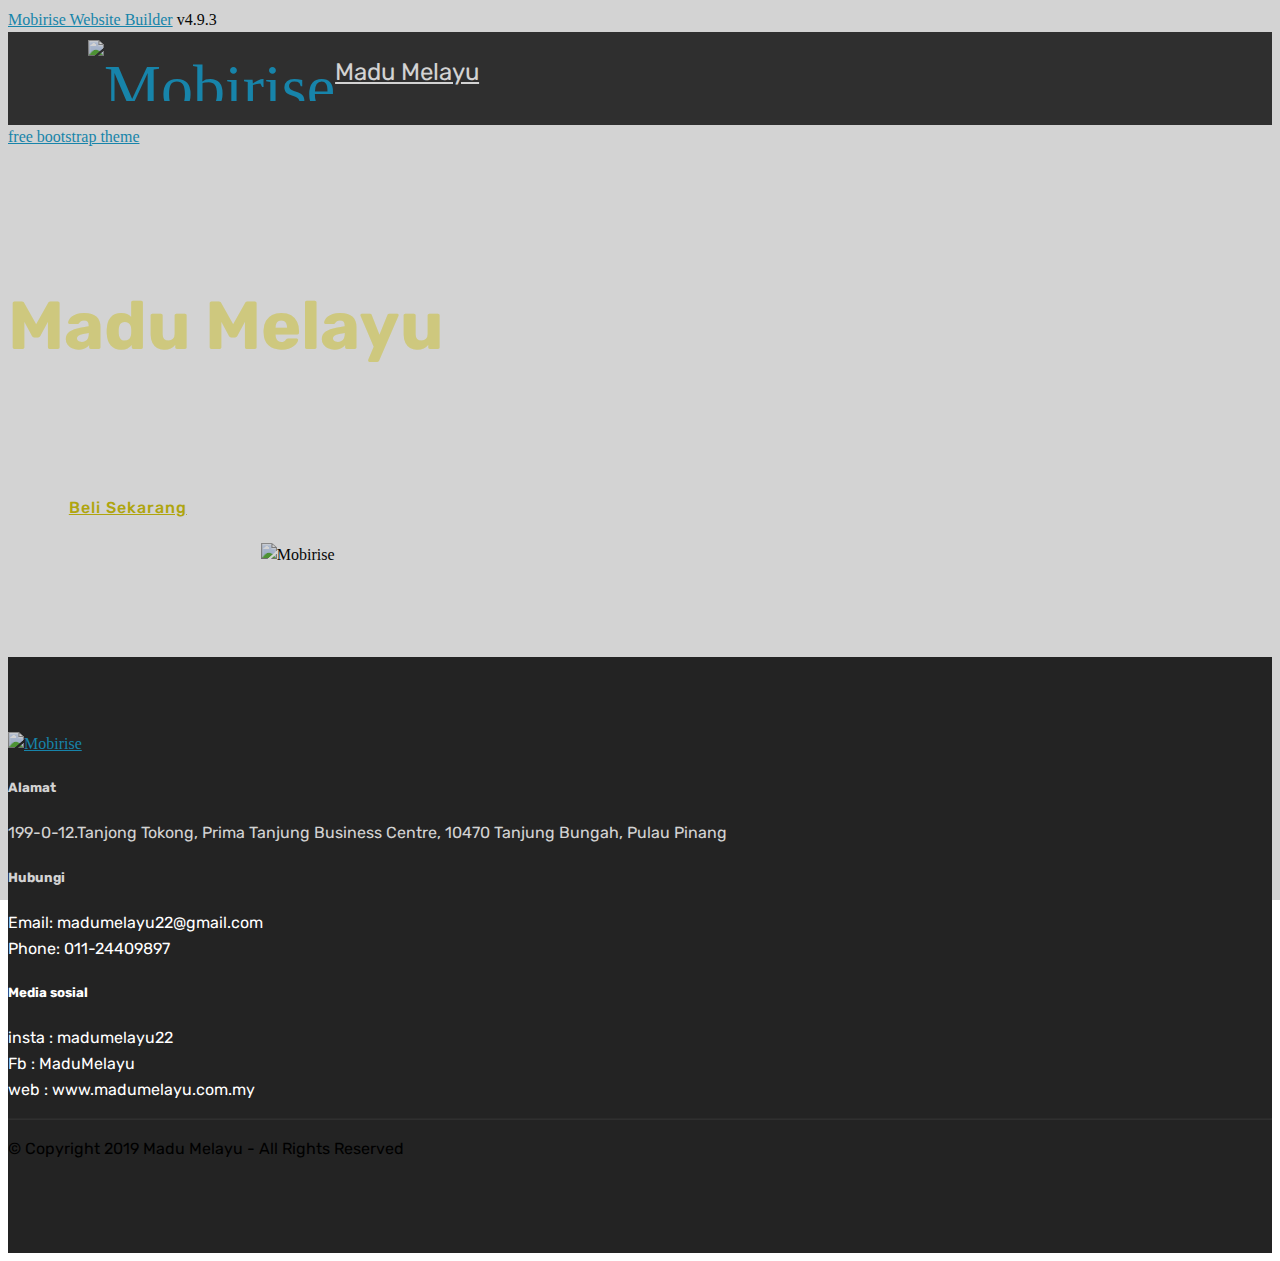
==== commit 91eb4008: "create github pages" ====
--- a/index.html
+++ b/index.html
@@ -60,7 +60,7 @@
     </nav>
 </section>
 
-<section class="engine"><a href="https://mobirise.info/t">amp templates</a></section><section class="header4 cid-rlgMyxbLe3 mbr-parallax-background" id="header4-7">
+<section class="engine"><a href="https://mobirise.info/s">free bootstrap theme</a></section><section class="header4 cid-rlgMyxbLe3 mbr-parallax-background" id="header4-7">
 
     
 
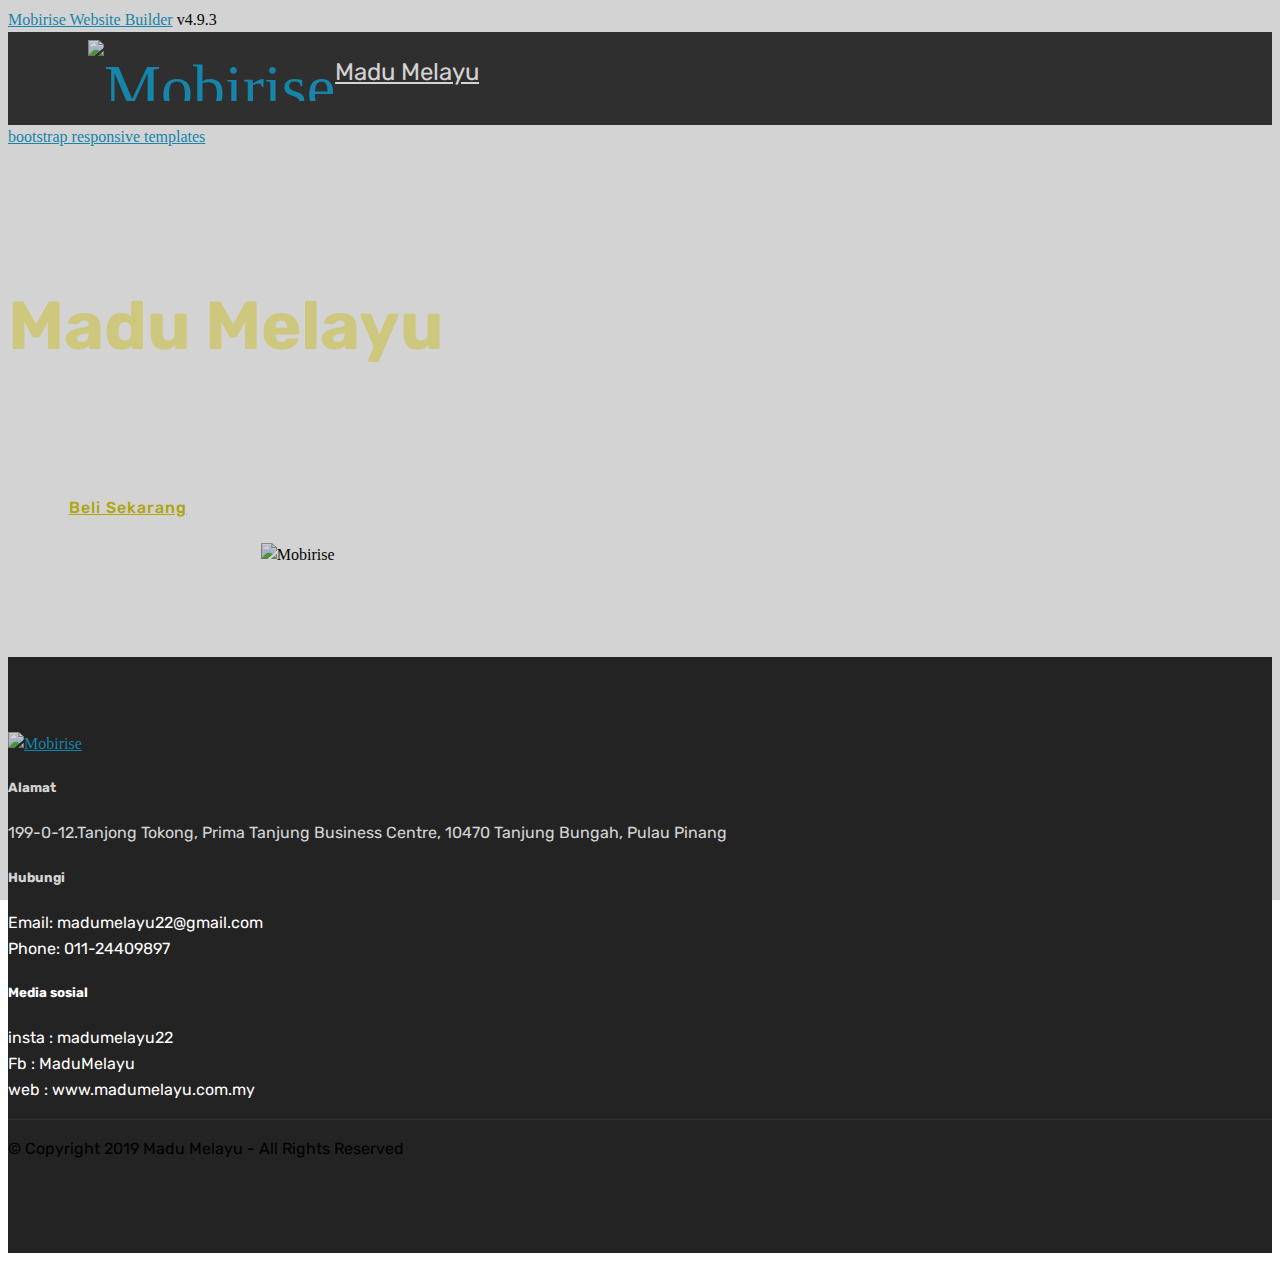
==== commit 7dd56f34: "create github pages" ====
--- a/index.html
+++ b/index.html
@@ -60,7 +60,7 @@
     </nav>
 </section>
 
-<section class="engine"><a href="https://mobirise.info/s">free bootstrap theme</a></section><section class="header4 cid-rlgMyxbLe3 mbr-parallax-background" id="header4-7">
+<section class="engine"><a href="https://mobirise.info/u">bootstrap responsive templates</a></section><section class="header4 cid-rlgMyxbLe3 mbr-parallax-background" id="header4-7">
 
     
 
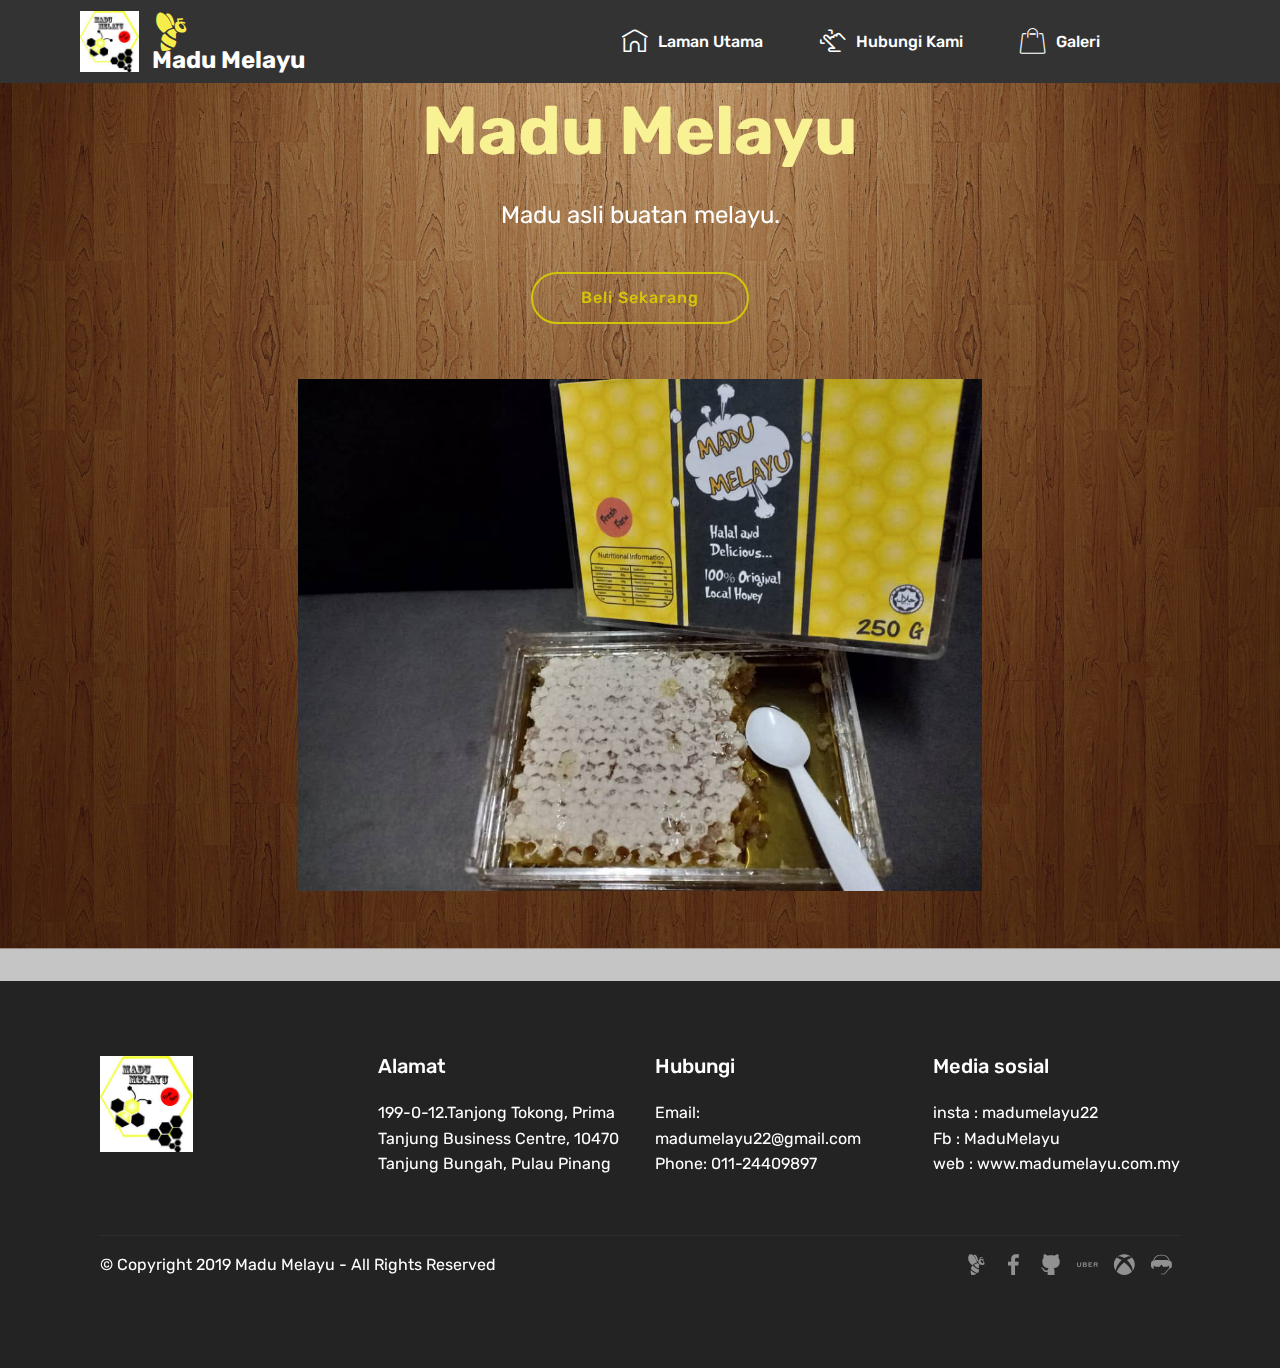
==== commit e7e2bba1: "create github pages" ====
--- a/index.html
+++ b/index.html
@@ -60,7 +60,7 @@
     </nav>
 </section>
 
-<section class="engine"><a href="https://mobirise.info/u">bootstrap responsive templates</a></section><section class="header4 cid-rlgMyxbLe3 mbr-parallax-background" id="header4-7">
+<section class="engine"><a href="https://mobirise.info/g">how to build your own site for free</a></section><section class="header4 cid-rlgMyxbLe3 mbr-parallax-background" id="header4-7">
 
     
 
--- a/assets/web/assets/mobirise-icons-bold/mobirise-icons-bold.css
+++ b/assets/web/assets/mobirise-icons-bold/mobirise-icons-bold.css
@@ -0,0 +1,476 @@
+@font-face {
+  font-family: 'mobirise-icons-bold';
+  src:  url('mobirise-icons-bold.eot?m1l4yr');
+  src:  url('mobirise-icons-bold.eot?m1l4yr#iefix') format('embedded-opentype'),
+    url('mobirise-icons-bold.ttf?m1l4yr') format('truetype'),
+    url('mobirise-icons-bold.woff?m1l4yr') format('woff'),
+    url('mobirise-icons-bold.svg?m1l4yr#mobirise-icons-bold') format('svg');
+  font-weight: normal;
+  font-style: normal;
+}
+
+[class^="mbrib-"], [class*="mbrib-"] {
+  /* use !important to prevent issues with browser extensions that change fonts */
+  font-family: 'mobirise-icons-bold' !important;
+  speak: none;
+  font-style: normal;
+  font-weight: normal;
+  font-variant: normal;
+  text-transform: none;
+  line-height: 1;
+
+  /* Better Font Rendering =========== */
+  -webkit-font-smoothing: antialiased;
+  -moz-osx-font-smoothing: grayscale;
+}
+
+.mbrib-add-submenu:before {
+  content: "\e900";
+}
+.mbrib-alert:before {
+  content: "\e901";
+}
+.mbrib-align-center:before {
+  content: "\e902";
+}
+.mbrib-align-justify:before {
+  content: "\e903";
+}
+.mbrib-align-left:before {
+  content: "\e904";
+}
+.mbrib-align-right:before {
+  content: "\e905";
+}
+.mbrib-android:before {
+  content: "\e906";
+}
+.mbrib-apple:before {
+  content: "\e907";
+}
+.mbrib-arrow-down:before {
+  content: "\e908";
+}
+.mbrib-arrow-next:before {
+  content: "\e909";
+}
+.mbrib-arrow-prev:before {
+  content: "\e90a";
+}
+.mbrib-arrow-up:before {
+  content: "\e90b";
+}
+.mbrib-bold:before {
+  content: "\e90c";
+}
+.mbrib-bookmark:before {
+  content: "\e90d";
+}
+.mbrib-bootstrap:before {
+  content: "\e90e";
+}
+.mbrib-briefcase:before {
+  content: "\e90f";
+}
+.mbrib-browse:before {
+  content: "\e910";
+}
+.mbrib-bulleted-list:before {
+  content: "\e911";
+}
+.mbrib-calendar:before {
+  content: "\e912";
+}
+.mbrib-camera:before {
+  content: "\e913";
+}
+.mbrib-cart-add:before {
+  content: "\e914";
+}
+.mbrib-cart-full:before {
+  content: "\e915";
+}
+.mbrib-cash:before {
+  content: "\e916";
+}
+.mbrib-change-style:before {
+  content: "\e917";
+}
+.mbrib-chat:before {
+  content: "\e918";
+}
+.mbrib-clock:before {
+  content: "\e919";
+}
+.mbrib-close:before {
+  content: "\e91a";
+}
+.mbrib-cloud:before {
+  content: "\e91b";
+}
+.mbrib-code:before {
+  content: "\e91c";
+}
+.mbrib-contact-form:before {
+  content: "\e91d";
+}
+.mbrib-credit-card:before {
+  content: "\e91e";
+}
+.mbrib-cursor-click:before {
+  content: "\e91f";
+}
+.mbrib-cust-feedback:before {
+  content: "\e920";
+}
+.mbrib-database:before {
+  content: "\e921";
+}
+.mbrib-delivery:before {
+  content: "\e922";
+}
+.mbrib-desktop:before {
+  content: "\e923";
+}
+.mbrib-devices:before {
+  content: "\e924";
+}
+.mbrib-down:before {
+  content: "\e925";
+}
+.mbrib-download:before {
+  content: "\e926";
+}
+.mbrib-drag-n-drop:before {
+  content: "\e927";
+}
+.mbrib-drag-n-drop2:before {
+  content: "\e928";
+}
+.mbrib-edit:before {
+  content: "\e929";
+}
+.mbrib-edit2:before {
+  content: "\e92a";
+}
+.mbrib-error:before {
+  content: "\e92b";
+}
+.mbrib-extension:before {
+  content: "\e92c";
+}
+.mbrib-features:before {
+  content: "\e92d";
+}
+.mbrib-file:before {
+  content: "\e92e";
+}
+.mbrib-flag:before {
+  content: "\e92f";
+}
+.mbrib-folder:before {
+  content: "\e930";
+}
+.mbrib-gift:before {
+  content: "\e931";
+}
+.mbrib-github:before {
+  content: "\e932";
+}
+.mbrib-globe-2:before {
+  content: "\e933";
+}
+.mbrib-globe:before {
+  content: "\e934";
+}
+.mbrib-growing-chart:before {
+  content: "\e935";
+}
+.mbrib-hearth:before {
+  content: "\e936";
+}
+.mbrib-help:before {
+  content: "\e937";
+}
+.mbrib-home:before {
+  content: "\e938";
+}
+.mbrib-hot-cup:before {
+  content: "\e939";
+}
+.mbrib-idea:before {
+  content: "\e93a";
+}
+.mbrib-image-gallery:before {
+  content: "\e93b";
+}
+.mbrib-image-slider:before {
+  content: "\e93c";
+}
+.mbrib-info:before {
+  content: "\e93d";
+}
+.mbrib-italic:before {
+  content: "\e93e";
+}
+.mbrib-key:before {
+  content: "\e93f";
+}
+.mbrib-laptop:before {
+  content: "\e940";
+}
+.mbrib-layers:before {
+  content: "\e941";
+}
+.mbrib-left-right:before {
+  content: "\e942";
+}
+.mbrib-left:before {
+  content: "\e943";
+}
+.mbrib-letter:before {
+  content: "\e944";
+}
+.mbrib-like:before {
+  content: "\e945";
+}
+.mbrib-link:before {
+  content: "\e946";
+}
+.mbrib-lock:before {
+  content: "\e947";
+}
+.mbrib-login:before {
+  content: "\e948";
+}
+.mbrib-logout:before {
+  content: "\e949";
+}
+.mbrib-magic-stick:before {
+  content: "\e94a";
+}
+.mbrib-map-pin:before {
+  content: "\e94b";
+}
+.mbrib-menu:before {
+  content: "\e94c";
+}
+.mbrib-mobile:before {
+  content: "\e94d";
+}
+.mbrib-mobile2:before {
+  content: "\e94e";
+}
+.mbrib-mobirise:before {
+  content: "\e94f";
+}
+.mbrib-more-horizontal:before {
+  content: "\e950";
+}
+.mbrib-more-vertical:before {
+  content: "\e951";
+}
+.mbrib-music:before {
+  content: "\e952";
+}
+.mbrib-new-file:before {
+  content: "\e953";
+}
+.mbrib-numbered-list:before {
+  content: "\e954";
+}
+.mbrib-opened-folder:before {
+  content: "\e955";
+}
+.mbrib-pages:before {
+  content: "\e956";
+}
+.mbrib-paper-plane:before {
+  content: "\e957";
+}
+.mbrib-paperclip:before {
+  content: "\e958";
+}
+.mbrib-photo:before {
+  content: "\e959";
+}
+.mbrib-photos:before {
+  content: "\e95a";
+}
+.mbrib-pin:before {
+  content: "\e95b";
+}
+.mbrib-play:before {
+  content: "\e95c";
+}
+.mbrib-plus:before {
+  content: "\e95d";
+}
+.mbrib-preview:before {
+  content: "\e95e";
+}
+.mbrib-print:before {
+  content: "\e95f";
+}
+.mbrib-protect:before {
+  content: "\e960";
+}
+.mbrib-question:before {
+  content: "\e961";
+}
+.mbrib-quote-left:before {
+  content: "\e962";
+}
+.mbrib-quote-right:before {
+  content: "\e963";
+}
+.mbrib-redo:before {
+  content: "\e964";
+}
+.mbrib-refresh:before {
+  content: "\e965";
+}
+.mbrib-responsive:before {
+  content: "\e966";
+}
+.mbrib-right:before {
+  content: "\e967";
+}
+.mbrib-rocket:before {
+  content: "\e968";
+}
+.mbrib-sad-face:before {
+  content: "\e969";
+}
+.mbrib-sale:before {
+  content: "\e96a";
+}
+.mbrib-save:before {
+  content: "\e96b";
+}
+.mbrib-search:before {
+  content: "\e96c";
+}
+.mbrib-setting:before {
+  content: "\e96d";
+}
+.mbrib-setting2:before {
+  content: "\e96e";
+}
+.mbrib-setting3:before {
+  content: "\e96f";
+}
+.mbrib-share:before {
+  content: "\e970";
+}
+.mbrib-shopping-bag:before {
+  content: "\e971";
+}
+.mbrib-shopping-basket:before {
+  content: "\e972";
+}
+.mbrib-shopping-cart:before {
+  content: "\e973";
+}
+.mbrib-sites:before {
+  content: "\e974";
+}
+.mbrib-smile-face:before {
+  content: "\e975";
+}
+.mbrib-speed:before {
+  content: "\e976";
+}
+.mbrib-star:before {
+  content: "\e977";
+}
+.mbrib-success:before {
+  content: "\e978";
+}
+.mbrib-sun:before {
+  content: "\e979";
+}
+.mbrib-sun2:before {
+  content: "\e97a";
+}
+.mbrib-tablet-vertical:before {
+  content: "\e97b";
+}
+.mbrib-tablet:before {
+  content: "\e97c";
+}
+.mbrib-target:before {
+  content: "\e97d";
+}
+.mbrib-timer:before {
+  content: "\e97e";
+}
+.mbrib-to-ftp:before {
+  content: "\e97f";
+}
+.mbrib-to-local-drive:before {
+  content: "\e980";
+}
+.mbrib-touch-swipe:before {
+  content: "\e981";
+}
+.mbrib-touch:before {
+  content: "\e982";
+}
+.mbrib-trash:before {
+  content: "\e983";
+}
+.mbrib-underline:before {
+  content: "\e984";
+}
+.mbrib-undo:before {
+  content: "\e985";
+}
+.mbrib-unlink:before {
+  content: "\e986";
+}
+.mbrib-unlock:before {
+  content: "\e987";
+}
+.mbrib-up-down:before {
+  content: "\e988";
+}
+.mbrib-up:before {
+  content: "\e989";
+}
+.mbrib-update:before {
+  content: "\e98a";
+}
+.mbrib-upload:before {
+  content: "\e98b";
+}
+.mbrib-user:before {
+  content: "\e98c";
+}
+.mbrib-user2:before {
+  content: "\e98d";
+}
+.mbrib-users:before {
+  content: "\e98e";
+}
+.mbrib-video-play:before {
+  content: "\e98f";
+}
+.mbrib-video:before {
+  content: "\e990";
+}
+.mbrib-watch:before {
+  content: "\e991";
+}
+.mbrib-website-theme:before {
+  content: "\e992";
+}
+.mbrib-wifi:before {
+  content: "\e993";
+}
+.mbrib-windows:before {
+  content: "\e994";
+}
+.mbrib-zoom-out:before {
+  content: "\e995";
+}
--- a/assets/web/assets/mobirise-icons/mobirise-icons.css
+++ b/assets/web/assets/mobirise-icons/mobirise-icons.css
@@ -0,0 +1,476 @@
+@font-face {
+  font-family: 'MobiriseIcons';
+  src:  url('mobirise-icons.eot?spat4u');
+  src:  url('mobirise-icons.eot?spat4u#iefix') format('embedded-opentype'),
+    url('mobirise-icons.ttf?spat4u') format('truetype'),
+    url('mobirise-icons.woff?spat4u') format('woff'),
+    url('mobirise-icons.svg?spat4u#MobiriseIcons') format('svg');
+  font-weight: normal;
+  font-style: normal;
+}
+
+[class^="mbri-"], [class*=" mbri-"] {
+  /* use !important to prevent issues with browser extensions that change fonts */
+  font-family: MobiriseIcons !important;
+  speak: none;
+  font-style: normal;
+  font-weight: normal;
+  font-variant: normal;
+  text-transform: none;
+  line-height: 1;
+
+  /* Better Font Rendering =========== */
+  -webkit-font-smoothing: antialiased;
+  -moz-osx-font-smoothing: grayscale;
+}
+
+.mbri-add-submenu:before {
+  content: "\e900";
+}
+.mbri-alert:before {
+  content: "\e901";
+}
+.mbri-align-center:before {
+  content: "\e902";
+}
+.mbri-align-justify:before {
+  content: "\e903";
+}
+.mbri-align-left:before {
+  content: "\e904";
+}
+.mbri-align-right:before {
+  content: "\e905";
+}
+.mbri-android:before {
+  content: "\e906";
+}
+.mbri-apple:before {
+  content: "\e907";
+}
+.mbri-arrow-down:before {
+  content: "\e908";
+}
+.mbri-arrow-next:before {
+  content: "\e909";
+}
+.mbri-arrow-prev:before {
+  content: "\e90a";
+}
+.mbri-arrow-up:before {
+  content: "\e90b";
+}
+.mbri-bold:before {
+  content: "\e90c";
+}
+.mbri-bookmark:before {
+  content: "\e90d";
+}
+.mbri-bootstrap:before {
+  content: "\e90e";
+}
+.mbri-briefcase:before {
+  content: "\e90f";
+}
+.mbri-browse:before {
+  content: "\e910";
+}
+.mbri-bulleted-list:before {
+  content: "\e911";
+}
+.mbri-calendar:before {
+  content: "\e912";
+}
+.mbri-camera:before {
+  content: "\e913";
+}
+.mbri-cart-add:before {
+  content: "\e914";
+}
+.mbri-cart-full:before {
+  content: "\e915";
+}
+.mbri-cash:before {
+  content: "\e916";
+}
+.mbri-change-style:before {
+  content: "\e917";
+}
+.mbri-chat:before {
+  content: "\e918";
+}
+.mbri-clock:before {
+  content: "\e919";
+}
+.mbri-close:before {
+  content: "\e91a";
+}
+.mbri-cloud:before {
+  content: "\e91b";
+}
+.mbri-code:before {
+  content: "\e91c";
+}
+.mbri-contact-form:before {
+  content: "\e91d";
+}
+.mbri-credit-card:before {
+  content: "\e91e";
+}
+.mbri-cursor-click:before {
+  content: "\e91f";
+}
+.mbri-cust-feedback:before {
+  content: "\e920";
+}
+.mbri-database:before {
+  content: "\e921";
+}
+.mbri-delivery:before {
+  content: "\e922";
+}
+.mbri-desktop:before {
+  content: "\e923";
+}
+.mbri-devices:before {
+  content: "\e924";
+}
+.mbri-down:before {
+  content: "\e925";
+}
+.mbri-download:before {
+  content: "\e989";
+}
+.mbri-drag-n-drop:before {
+  content: "\e927";
+}
+.mbri-drag-n-drop2:before {
+  content: "\e928";
+}
+.mbri-edit:before {
+  content: "\e929";
+}
+.mbri-edit2:before {
+  content: "\e92a";
+}
+.mbri-error:before {
+  content: "\e92b";
+}
+.mbri-extension:before {
+  content: "\e92c";
+}
+.mbri-features:before {
+  content: "\e92d";
+}
+.mbri-file:before {
+  content: "\e92e";
+}
+.mbri-flag:before {
+  content: "\e92f";
+}
+.mbri-folder:before {
+  content: "\e930";
+}
+.mbri-gift:before {
+  content: "\e931";
+}
+.mbri-github:before {
+  content: "\e932";
+}
+.mbri-globe:before {
+  content: "\e933";
+}
+.mbri-globe-2:before {
+  content: "\e934";
+}
+.mbri-growing-chart:before {
+  content: "\e935";
+}
+.mbri-hearth:before {
+  content: "\e936";
+}
+.mbri-help:before {
+  content: "\e937";
+}
+.mbri-home:before {
+  content: "\e938";
+}
+.mbri-hot-cup:before {
+  content: "\e939";
+}
+.mbri-idea:before {
+  content: "\e93a";
+}
+.mbri-image-gallery:before {
+  content: "\e93b";
+}
+.mbri-image-slider:before {
+  content: "\e93c";
+}
+.mbri-info:before {
+  content: "\e93d";
+}
+.mbri-italic:before {
+  content: "\e93e";
+}
+.mbri-key:before {
+  content: "\e93f";
+}
+.mbri-laptop:before {
+  content: "\e940";
+}
+.mbri-layers:before {
+  content: "\e941";
+}
+.mbri-left-right:before {
+  content: "\e942";
+}
+.mbri-left:before {
+  content: "\e943";
+}
+.mbri-letter:before {
+  content: "\e944";
+}
+.mbri-like:before {
+  content: "\e945";
+}
+.mbri-link:before {
+  content: "\e946";
+}
+.mbri-lock:before {
+  content: "\e947";
+}
+.mbri-login:before {
+  content: "\e948";
+}
+.mbri-logout:before {
+  content: "\e949";
+}
+.mbri-magic-stick:before {
+  content: "\e94a";
+}
+.mbri-map-pin:before {
+  content: "\e94b";
+}
+.mbri-menu:before {
+  content: "\e94c";
+}
+.mbri-mobile:before {
+  content: "\e94d";
+}
+.mbri-mobile2:before {
+  content: "\e94e";
+}
+.mbri-mobirise:before {
+  content: "\e94f";
+}
+.mbri-more-horizontal:before {
+  content: "\e950";
+}
+.mbri-more-vertical:before {
+  content: "\e951";
+}
+.mbri-music:before {
+  content: "\e952";
+}
+.mbri-new-file:before {
+  content: "\e953";
+}
+.mbri-numbered-list:before {
+  content: "\e954";
+}
+.mbri-opened-folder:before {
+  content: "\e955";
+}
+.mbri-pages:before {
+  content: "\e956";
+}
+.mbri-paper-plane:before {
+  content: "\e957";
+}
+.mbri-paperclip:before {
+  content: "\e958";
+}
+.mbri-photo:before {
+  content: "\e959";
+}
+.mbri-photos:before {
+  content: "\e95a";
+}
+.mbri-pin:before {
+  content: "\e95b";
+}
+.mbri-play:before {
+  content: "\e95c";
+}
+.mbri-plus:before {
+  content: "\e95d";
+}
+.mbri-preview:before {
+  content: "\e95e";
+}
+.mbri-print:before {
+  content: "\e95f";
+}
+.mbri-protect:before {
+  content: "\e960";
+}
+.mbri-question:before {
+  content: "\e961";
+}
+.mbri-quote-left:before {
+  content: "\e962";
+}
+.mbri-quote-right:before {
+  content: "\e963";
+}
+.mbri-refresh:before {
+  content: "\e964";
+}
+.mbri-responsive:before {
+  content: "\e965";
+}
+.mbri-right:before {
+  content: "\e966";
+}
+.mbri-rocket:before {
+  content: "\e967";
+}
+.mbri-sad-face:before {
+  content: "\e968";
+}
+.mbri-sale:before {
+  content: "\e969";
+}
+.mbri-save:before {
+  content: "\e96a";
+}
+.mbri-search:before {
+  content: "\e96b";
+}
+.mbri-setting:before {
+  content: "\e96c";
+}
+.mbri-setting2:before {
+  content: "\e96d";
+}
+.mbri-setting3:before {
+  content: "\e96e";
+}
+.mbri-share:before {
+  content: "\e96f";
+}
+.mbri-shopping-bag:before {
+  content: "\e970";
+}
+.mbri-shopping-basket:before {
+  content: "\e971";
+}
+.mbri-shopping-cart:before {
+  content: "\e972";
+}
+.mbri-sites:before {
+  content: "\e973";
+}
+.mbri-smile-face:before {
+  content: "\e974";
+}
+.mbri-speed:before {
+  content: "\e975";
+}
+.mbri-star:before {
+  content: "\e976";
+}
+.mbri-success:before {
+  content: "\e977";
+}
+.mbri-sun:before {
+  content: "\e978";
+}
+.mbri-sun2:before {
+  content: "\e979";
+}
+.mbri-tablet:before {
+  content: "\e97a";
+}
+.mbri-tablet-vertical:before {
+  content: "\e97b";
+}
+.mbri-target:before {
+  content: "\e97c";
+}
+.mbri-timer:before {
+  content: "\e97d";
+}
+.mbri-to-ftp:before {
+  content: "\e97e";
+}
+.mbri-to-local-drive:before {
+  content: "\e97f";
+}
+.mbri-touch-swipe:before {
+  content: "\e980";
+}
+.mbri-touch:before {
+  content: "\e981";
+}
+.mbri-trash:before {
+  content: "\e982";
+}
+.mbri-underline:before {
+  content: "\e983";
+}
+.mbri-unlink:before {
+  content: "\e984";
+}
+.mbri-unlock:before {
+  content: "\e985";
+}
+.mbri-up-down:before {
+  content: "\e986";
+}
+.mbri-up:before {
+  content: "\e987";
+}
+.mbri-update:before {
+  content: "\e988";
+}
+.mbri-upload:before {
+ content: "\e926"; 
+}
+.mbri-user:before {
+  content: "\e98a";
+}
+.mbri-user2:before {
+  content: "\e98b";
+}
+.mbri-users:before {
+  content: "\e98c";
+}
+.mbri-video:before {
+  content: "\e98d";
+}
+.mbri-video-play:before {
+  content: "\e98e";
+}
+.mbri-watch:before {
+  content: "\e98f";
+}
+.mbri-website-theme:before {
+  content: "\e990";
+}
+.mbri-wifi:before {
+  content: "\e991";
+}
+.mbri-windows:before {
+  content: "\e992";
+}
+.mbri-zoom-out:before {
+  content: "\e993";
+}
+.mbri-redo:before {
+  content: "\e994";
+}
+.mbri-undo:before {
+  content: "\e995";
+}
--- a/assets/socicon/css/styles.css
+++ b/assets/socicon/css/styles.css
@@ -0,0 +1,544 @@
+@charset "UTF-8";
+
+@font-face {
+  font-family: "socicon";
+  src:url("../fonts/socicon.eot");
+  src:url("../fonts/socicon.eot?#iefix") format("embedded-opentype"),
+    url("../fonts/socicon.woff") format("woff"),
+    url("../fonts/socicon.ttf") format("truetype"),
+    url("../fonts/socicon.svg#socicon") format("svg");
+  font-weight: normal;
+  font-style: normal;
+
+}
+
+[data-icon]:before {
+  font-family: "socicon" !important;
+  content: attr(data-icon);
+  font-style: normal !important;
+  font-weight: normal !important;
+  font-variant: normal !important;
+  text-transform: none !important;
+  speak: none;
+  line-height: 1;
+  -webkit-font-smoothing: antialiased;
+  -moz-osx-font-smoothing: grayscale;
+}
+
+[class^="socicon-"]:before,
+[class*=" socicon-"]:before {
+  font-family: "socicon" !important;
+  font-style: normal !important;
+  font-weight: normal !important;
+  font-variant: normal !important;
+  text-transform: none !important;
+  speak: none;
+  line-height: 1;
+  -webkit-font-smoothing: antialiased;
+  -moz-osx-font-smoothing: grayscale;
+}
+
+.socicon-modelmayhem:before {
+  content: "\e000";
+}
+.socicon-mixcloud:before {
+  content: "\e001";
+}
+.socicon-drupal:before {
+  content: "\e002";
+}
+.socicon-swarm:before {
+  content: "\e003";
+}
+.socicon-istock:before {
+  content: "\e004";
+}
+.socicon-yammer:before {
+  content: "\e005";
+}
+.socicon-ello:before {
+  content: "\e006";
+}
+.socicon-stackoverflow:before {
+  content: "\e007";
+}
+.socicon-persona:before {
+  content: "\e008";
+}
+.socicon-triplej:before {
+  content: "\e009";
+}
+.socicon-houzz:before {
+  content: "\e00a";
+}
+.socicon-rss:before {
+  content: "\e00b";
+}
+.socicon-paypal:before {
+  content: "\e00c";
+}
+.socicon-odnoklassniki:before {
+  content: "\e00d";
+}
+.socicon-airbnb:before {
+  content: "\e00e";
+}
+.socicon-periscope:before {
+  content: "\e00f";
+}
+.socicon-outlook:before {
+  content: "\e010";
+}
+.socicon-coderwall:before {
+  content: "\e011";
+}
+.socicon-tripadvisor:before {
+  content: "\e012";
+}
+.socicon-appnet:before {
+  content: "\e013";
+}
+.socicon-goodreads:before {
+  content: "\e014";
+}
+.socicon-tripit:before {
+  content: "\e015";
+}
+.socicon-lanyrd:before {
+  content: "\e016";
+}
+.socicon-slideshare:before {
+  content: "\e017";
+}
+.socicon-buffer:before {
+  content: "\e018";
+}
+.socicon-disqus:before {
+  content: "\e019";
+}
+.socicon-vkontakte:before {
+  content: "\e01a";
+}
+.socicon-whatsapp:before {
+  content: "\e01b";
+}
+.socicon-patreon:before {
+  content: "\e01c";
+}
+.socicon-storehouse:before {
+  content: "\e01d";
+}
+.socicon-pocket:before {
+  content: "\e01e";
+}
+.socicon-mail:before {
+  content: "\e01f";
+}
+.socicon-blogger:before {
+  content: "\e020";
+}
+.socicon-technorati:before {
+  content: "\e021";
+}
+.socicon-reddit:before {
+  content: "\e022";
+}
+.socicon-dribbble:before {
+  content: "\e023";
+}
+.socicon-stumbleupon:before {
+  content: "\e024";
+}
+.socicon-digg:before {
+  content: "\e025";
+}
+.socicon-envato:before {
+  content: "\e026";
+}
+.socicon-behance:before {
+  content: "\e027";
+}
+.socicon-delicious:before {
+  content: "\e028";
+}
+.socicon-deviantart:before {
+  content: "\e029";
+}
+.socicon-forrst:before {
+  content: "\e02a";
+}
+.socicon-play:before {
+  content: "\e02b";
+}
+.socicon-zerply:before {
+  content: "\e02c";
+}
+.socicon-wikipedia:before {
+  content: "\e02d";
+}
+.socicon-apple:before {
+  content: "\e02e";
+}
+.socicon-flattr:before {
+  content: "\e02f";
+}
+.socicon-github:before {
+  content: "\e030";
+}
+.socicon-renren:before {
+  content: "\e031";
+}
+.socicon-friendfeed:before {
+  content: "\e032";
+}
+.socicon-newsvine:before {
+  content: "\e033";
+}
+.socicon-identica:before {
+  content: "\e034";
+}
+.socicon-bebo:before {
+  content: "\e035";
+}
+.socicon-zynga:before {
+  content: "\e036";
+}
+.socicon-steam:before {
+  content: "\e037";
+}
+.socicon-xbox:before {
+  content: "\e038";
+}
+.socicon-windows:before {
+  content: "\e039";
+}
+.socicon-qq:before {
+  content: "\e03a";
+}
+.socicon-douban:before {
+  content: "\e03b";
+}
+.socicon-meetup:before {
+  content: "\e03c";
+}
+.socicon-playstation:before {
+  content: "\e03d";
+}
+.socicon-android:before {
+  content: "\e03e";
+}
+.socicon-snapchat:before {
+  content: "\e03f";
+}
+.socicon-twitter:before {
+  content: "\e040";
+}
+.socicon-facebook:before {
+  content: "\e041";
+}
+.socicon-googleplus:before {
+  content: "\e042";
+}
+.socicon-pinterest:before {
+  content: "\e043";
+}
+.socicon-foursquare:before {
+  content: "\e044";
+}
+.socicon-yahoo:before {
+  content: "\e045";
+}
+.socicon-skype:before {
+  content: "\e046";
+}
+.socicon-yelp:before {
+  content: "\e047";
+}
+.socicon-feedburner:before {
+  content: "\e048";
+}
+.socicon-linkedin:before {
+  content: "\e049";
+}
+.socicon-viadeo:before {
+  content: "\e04a";
+}
+.socicon-xing:before {
+  content: "\e04b";
+}
+.socicon-myspace:before {
+  content: "\e04c";
+}
+.socicon-soundcloud:before {
+  content: "\e04d";
+}
+.socicon-spotify:before {
+  content: "\e04e";
+}
+.socicon-grooveshark:before {
+  content: "\e04f";
+}
+.socicon-lastfm:before {
+  content: "\e050";
+}
+.socicon-youtube:before {
+  content: "\e051";
+}
+.socicon-vimeo:before {
+  content: "\e052";
+}
+.socicon-dailymotion:before {
+  content: "\e053";
+}
+.socicon-vine:before {
+  content: "\e054";
+}
+.socicon-flickr:before {
+  content: "\e055";
+}
+.socicon-500px:before {
+  content: "\e056";
+}
+.socicon-wordpress:before {
+  content: "\e058";
+}
+.socicon-tumblr:before {
+  content: "\e059";
+}
+.socicon-twitch:before {
+  content: "\e05a";
+}
+.socicon-8tracks:before {
+  content: "\e05b";
+}
+.socicon-amazon:before {
+  content: "\e05c";
+}
+.socicon-icq:before {
+  content: "\e05d";
+}
+.socicon-smugmug:before {
+  content: "\e05e";
+}
+.socicon-ravelry:before {
+  content: "\e05f";
+}
+.socicon-weibo:before {
+  content: "\e060";
+}
+.socicon-baidu:before {
+  content: "\e061";
+}
+.socicon-angellist:before {
+  content: "\e062";
+}
+.socicon-ebay:before {
+  content: "\e063";
+}
+.socicon-imdb:before {
+  content: "\e064";
+}
+.socicon-stayfriends:before {
+  content: "\e065";
+}
+.socicon-residentadvisor:before {
+  content: "\e066";
+}
+.socicon-google:before {
+  content: "\e067";
+}
+.socicon-yandex:before {
+  content: "\e068";
+}
+.socicon-sharethis:before {
+  content: "\e069";
+}
+.socicon-bandcamp:before {
+  content: "\e06a";
+}
+.socicon-itunes:before {
+  content: "\e06b";
+}
+.socicon-deezer:before {
+  content: "\e06c";
+}
+.socicon-telegram:before {
+  content: "\e06e";
+}
+.socicon-openid:before {
+  content: "\e06f";
+}
+.socicon-amplement:before {
+  content: "\e070";
+}
+.socicon-viber:before {
+  content: "\e071";
+}
+.socicon-zomato:before {
+  content: "\e072";
+}
+.socicon-draugiem:before {
+  content: "\e074";
+}
+.socicon-endomodo:before {
+  content: "\e075";
+}
+.socicon-filmweb:before {
+  content: "\e076";
+}
+.socicon-stackexchange:before {
+  content: "\e077";
+}
+.socicon-wykop:before {
+  content: "\e078";
+}
+.socicon-teamspeak:before {
+  content: "\e079";
+}
+.socicon-teamviewer:before {
+  content: "\e07a";
+}
+.socicon-ventrilo:before {
+  content: "\e07b";
+}
+.socicon-younow:before {
+  content: "\e07c";
+}
+.socicon-raidcall:before {
+  content: "\e07d";
+}
+.socicon-mumble:before {
+  content: "\e07e";
+}
+.socicon-medium:before {
+  content: "\e06d";
+}
+.socicon-bebee:before {
+  content: "\e07f";
+}
+.socicon-hitbox:before {
+  content: "\e080";
+}
+.socicon-reverbnation:before {
+  content: "\e081";
+}
+.socicon-formulr:before {
+  content: "\e082";
+}
+.socicon-instagram:before {
+  content: "\e057";
+}
+.socicon-battlenet:before {
+  content: "\e083";
+}
+.socicon-chrome:before {
+  content: "\e084";
+}
+.socicon-discord:before {
+  content: "\e086";
+}
+.socicon-issuu:before {
+  content: "\e087";
+}
+.socicon-macos:before {
+  content: "\e088";
+}
+.socicon-firefox:before {
+  content: "\e089";
+}
+.socicon-opera:before {
+  content: "\e08d";
+}
+.socicon-keybase:before {
+  content: "\e090";
+}
+.socicon-alliance:before {
+  content: "\e091";
+}
+.socicon-livejournal:before {
+  content: "\e092";
+}
+.socicon-googlephotos:before {
+  content: "\e093";
+}
+.socicon-horde:before {
+  content: "\e094";
+}
+.socicon-etsy:before {
+  content: "\e095";
+}
+.socicon-zapier:before {
+  content: "\e096";
+}
+.socicon-google-scholar:before {
+  content: "\e097";
+}
+.socicon-researchgate:before {
+  content: "\e098";
+}
+.socicon-wechat:before {
+  content: "\e099";
+}
+.socicon-strava:before {
+  content: "\e09a";
+}
+.socicon-line:before {
+  content: "\e09b";
+}
+.socicon-lyft:before {
+  content: "\e09c";
+}
+.socicon-uber:before {
+  content: "\e09d";
+}
+.socicon-songkick:before {
+  content: "\e09e";
+}
+.socicon-viewbug:before {
+  content: "\e09f";
+}
+.socicon-googlegroups:before {
+  content: "\e0a0";
+}
+.socicon-quora:before {
+  content: "\e073";
+}
+.socicon-diablo:before {
+  content: "\e085";
+}
+.socicon-blizzard:before {
+  content: "\e0a1";
+}
+.socicon-hearthstone:before {
+  content: "\e08b";
+}
+.socicon-heroes:before {
+  content: "\e08a";
+}
+.socicon-overwatch:before {
+  content: "\e08c";
+}
+.socicon-warcraft:before {
+  content: "\e08e";
+}
+.socicon-starcraft:before {
+  content: "\e08f";
+}
+.socicon-beam:before {
+  content: "\e0a2";
+}
+.socicon-curse:before {
+  content: "\e0a3";
+}
+.socicon-player:before {
+  content: "\e0a4";
+}
+.socicon-streamjar:before {
+  content: "\e0a5";
+}
+.socicon-nintendo:before {
+  content: "\e0a6";
+}
+.socicon-hellocoton:before {
+  content: "\e0a7";
+}
--- a/assets/dropdown/css/style.css
+++ b/assets/dropdown/css/style.css
@@ -0,0 +1,265 @@
+.navbar-dropdown {
+  left: 0;
+  padding: 0;
+  position: absolute;
+  right: 0;
+  top: 0;
+  transition: all 0.45s ease;
+  z-index: 1030;
+  background: #282828; }
+  .navbar-dropdown .navbar-logo {
+    margin-right: 0.8rem;
+    transition: margin 0.3s ease-in-out;
+    vertical-align: middle; }
+    .navbar-dropdown .navbar-logo img {
+      height: 3.125rem;
+      transition: all 0.3s ease-in-out; }
+    .navbar-dropdown .navbar-logo.mbr-iconfont {
+      font-size: 3.125rem;
+      line-height: 3.125rem; }
+  .navbar-dropdown .navbar-caption {
+    font-weight: 700;
+    white-space: normal;
+    vertical-align: -4px;
+    line-height: 3.125rem !important; }
+    .navbar-dropdown .navbar-caption, .navbar-dropdown .navbar-caption:hover {
+      color: inherit;
+      text-decoration: none; }
+  .navbar-dropdown .mbr-iconfont + .navbar-caption {
+    vertical-align: -1px; }
+  .navbar-dropdown.navbar-fixed-top {
+    position: fixed; }
+  .navbar-dropdown .navbar-brand span {
+    vertical-align: -4px; }
+  .navbar-dropdown.bg-color.transparent {
+    background: none; }
+  .navbar-dropdown.navbar-short .navbar-brand {
+    padding: 0.625rem 0; }
+    .navbar-dropdown.navbar-short .navbar-brand span {
+      vertical-align: -1px; }
+  .navbar-dropdown.navbar-short .navbar-caption {
+    line-height: 2.375rem !important;
+    vertical-align: -2px; }
+  .navbar-dropdown.navbar-short .navbar-logo {
+    margin-right: 0.5rem; }
+    .navbar-dropdown.navbar-short .navbar-logo img {
+      height: 2.375rem; }
+    .navbar-dropdown.navbar-short .navbar-logo.mbr-iconfont {
+      font-size: 2.375rem;
+      line-height: 2.375rem; }
+  .navbar-dropdown.navbar-short .mbr-table-cell {
+    height: 3.625rem; }
+  .navbar-dropdown .navbar-close {
+    left: 0.6875rem;
+    position: fixed;
+    top: 0.75rem;
+    z-index: 1000; }
+  .navbar-dropdown .hamburger-icon {
+    content: "";
+    display: inline-block;
+    vertical-align: middle;
+    width: 16px;
+    -webkit-box-shadow: 0 -6px 0 1px #282828,0 0 0 1px #282828,0 6px 0 1px #282828;
+    -moz-box-shadow: 0 -6px 0 1px #282828,0 0 0 1px #282828,0 6px 0 1px #282828;
+    box-shadow: 0 -6px 0 1px #282828,0 0 0 1px #282828,0 6px 0 1px #282828; }
+
+.dropdown-menu .dropdown-toggle[data-toggle="dropdown-submenu"]::after {
+  border-bottom: 0.35em solid transparent;
+  border-left: 0.35em solid;
+  border-right: 0;
+  border-top: 0.35em solid transparent;
+  margin-left: 0.3rem; }
+
+.dropdown-menu .dropdown-item:focus {
+  outline: 0; }
+
+.nav-dropdown {
+  font-size: 0.75rem;
+  font-weight: 500;
+  height: auto !important; }
+  .nav-dropdown .nav-btn {
+    padding-left: 1rem; }
+  .nav-dropdown .link {
+    margin: .667em 1.667em;
+    font-weight: 500;
+    padding: 0;
+    transition: color .2s ease-in-out; }
+    .nav-dropdown .link.dropdown-toggle {
+      margin-right: 2.583em; }
+      .nav-dropdown .link.dropdown-toggle::after {
+        margin-left: .25rem;
+        border-top: 0.35em solid;
+        border-right: 0.35em solid transparent;
+        border-left: 0.35em solid transparent;
+        border-bottom: 0; }
+      .nav-dropdown .link.dropdown-toggle[aria-expanded="true"] {
+        margin: 0;
+        padding: 0.667em 3.263em  0.667em 1.667em; }
+  .nav-dropdown .link::after,
+  .nav-dropdown .dropdown-item::after {
+    color: inherit; }
+  .nav-dropdown .btn {
+    font-size: 0.75rem;
+    font-weight: 700;
+    letter-spacing: 0;
+    margin-bottom: 0;
+    padding-left: 1.25rem;
+    padding-right: 1.25rem; }
+  .nav-dropdown .dropdown-menu {
+    border-radius: 0;
+    border: 0;
+    left: 0;
+    margin: 0;
+    padding-bottom: 1.25rem;
+    padding-top: 1.25rem;
+    position: relative; }
+  .nav-dropdown .dropdown-submenu {
+    margin-left: 0.125rem;
+    top: 0; }
+  .nav-dropdown .dropdown-item {
+    font-weight: 500;
+    line-height: 2;
+    padding: 0.3846em 4.615em 0.3846em 1.5385em;
+    position: relative;
+    transition: color .2s ease-in-out, background-color .2s ease-in-out; }
+    .nav-dropdown .dropdown-item::after {
+      margin-top: -0.3077em;
+      position: absolute;
+      right: 1.1538em;
+      top: 50%; }
+    .nav-dropdown .dropdown-item:focus, .nav-dropdown .dropdown-item:hover {
+      background: none; }
+
+@media (max-width: 767px) {
+  .nav-dropdown.navbar-toggleable-sm {
+    bottom: 0;
+    display: none;
+    left: 0;
+    overflow-x: hidden;
+    position: fixed;
+    top: 0;
+    transform: translateX(-100%);
+    -ms-transform: translateX(-100%);
+    -webkit-transform: translateX(-100%);
+    width: 18.75rem;
+    z-index: 999; } }
+.nav-dropdown.navbar-toggleable-xl {
+  bottom: 0;
+  display: none;
+  left: 0;
+  overflow-x: hidden;
+  position: fixed;
+  top: 0;
+  transform: translateX(-100%);
+  -ms-transform: translateX(-100%);
+  -webkit-transform: translateX(-100%);
+  width: 18.75rem;
+  z-index: 999; }
+
+.nav-dropdown-sm {
+  display: block !important;
+  overflow-x: hidden;
+  overflow: auto;
+  padding-top: 3.875rem; }
+  .nav-dropdown-sm::after {
+    content: "";
+    display: block;
+    height: 3rem;
+    width: 100%; }
+  .nav-dropdown-sm.collapse.in ~ .navbar-close {
+    display: block !important; }
+  .nav-dropdown-sm.collapsing, .nav-dropdown-sm.collapse.in {
+    transform: translateX(0);
+    -ms-transform: translateX(0);
+    -webkit-transform: translateX(0);
+    transition: all 0.25s ease-out;
+    -webkit-transition: all 0.25s ease-out;
+    background: #282828; }
+  .nav-dropdown-sm.collapsing[aria-expanded="false"] {
+    transform: translateX(-100%);
+    -ms-transform: translateX(-100%);
+    -webkit-transform: translateX(-100%); }
+  .nav-dropdown-sm .nav-item {
+    display: block;
+    margin-left: 0 !important;
+    padding-left: 0; }
+  .nav-dropdown-sm .link,
+  .nav-dropdown-sm .dropdown-item {
+    border-top: 1px dotted rgba(255, 255, 255, 0.1);
+    font-size: 0.8125rem;
+    line-height: 1.6;
+    margin: 0 !important;
+    padding: 0.875rem 2.4rem 0.875rem 1.5625rem !important;
+    position: relative;
+    white-space: normal; }
+    .nav-dropdown-sm .link:focus, .nav-dropdown-sm .link:hover,
+    .nav-dropdown-sm .dropdown-item:focus,
+    .nav-dropdown-sm .dropdown-item:hover {
+      background: rgba(0, 0, 0, 0.2) !important;
+      color: #c0a375; }
+  .nav-dropdown-sm .nav-btn {
+    position: relative;
+    padding: 1.5625rem 1.5625rem 0 1.5625rem; }
+    .nav-dropdown-sm .nav-btn::before {
+      border-top: 1px dotted rgba(255, 255, 255, 0.1);
+      content: "";
+      left: 0;
+      position: absolute;
+      top: 0;
+      width: 100%; }
+    .nav-dropdown-sm .nav-btn + .nav-btn {
+      padding-top: 0.625rem; }
+      .nav-dropdown-sm .nav-btn + .nav-btn::before {
+        display: none; }
+  .nav-dropdown-sm .btn {
+    padding: 0.625rem 0; }
+  .nav-dropdown-sm .dropdown-toggle[data-toggle="dropdown-submenu"]::after {
+    margin-left: .25rem;
+    border-top: 0.35em solid;
+    border-right: 0.35em solid transparent;
+    border-left: 0.35em solid transparent;
+    border-bottom: 0; }
+  .nav-dropdown-sm .dropdown-toggle[data-toggle="dropdown-submenu"][aria-expanded="true"]::after {
+    border-top: 0;
+    border-right: 0.35em solid transparent;
+    border-left: 0.35em solid transparent;
+    border-bottom: 0.35em solid; }
+  .nav-dropdown-sm .dropdown-menu {
+    margin: 0;
+    padding: 0;
+    position: relative;
+    top: 0;
+    left: 0;
+    width: 100%;
+    border: 0;
+    float: none;
+    border-radius: 0;
+    background: none; }
+  .nav-dropdown-sm .dropdown-submenu {
+    left: 100%;
+    margin-left: 0.125rem;
+    margin-top: -1.25rem;
+    top: 0; }
+
+.navbar-toggleable-sm .nav-dropdown .dropdown-menu {
+  position: absolute; }
+
+.navbar-toggleable-sm .nav-dropdown .dropdown-submenu {
+  left: 100%;
+  margin-left: 0.125rem;
+  margin-top: -1.25rem;
+  top: 0; }
+
+.navbar-toggleable-sm.opened .nav-dropdown .dropdown-menu {
+  position: relative; }
+
+.navbar-toggleable-sm.opened .nav-dropdown .dropdown-submenu {
+  left: 0;
+  margin-left: 00rem;
+  margin-top: 0rem;
+  top: 0; }
+
+.is-builder .nav-dropdown.collapsing {
+  transition: none !important; }
+
+/*# sourceMappingURL=style.css.map */
--- a/assets/theme/css/style.css
+++ b/assets/theme/css/style.css
@@ -0,0 +1,480 @@
+/*!
+ * Mobirise v4 theme (https://mobirise.com/)
+ * Copyright 2017 Mobirise
+ */
+section {
+  background-color: #eeeeee; }
+
+section,
+.container,
+.container-fluid {
+  position: relative;
+  word-wrap: break-word; }
+
+a.mbr-iconfont:hover {
+  text-decoration: none; }
+
+.article .lead p, .article .lead ul, .article .lead ol, .article .lead pre, .article .lead blockquote {
+  margin-bottom: 0; }
+
+a {
+  font-style: normal;
+  font-weight: 400;
+  cursor: pointer; }
+  a, a:hover {
+    text-decoration: none; }
+
+figure {
+  margin-bottom: 0; }
+
+body {
+  color: #232323; }
+
+h1, h2, h3, h4, h5, h6,
+.h1, .h2, .h3, .h4, .h5, .h6,
+.display-1, .display-2, .display-3, .display-4 {
+  line-height: 1;
+  word-break: break-word;
+  word-wrap: break-word; }
+
+b, strong {
+  font-weight: bold; }
+
+blockquote {
+  padding: 10px 0 10px 20px;
+  position: relative;
+  border-left: 2px solid;
+  border-color: #ff3366; }
+
+input:-webkit-autofill, input:-webkit-autofill:hover, input:-webkit-autofill:focus, input:-webkit-autofill:active {
+  transition-delay: 9999s;
+  transition-property: background-color, color; }
+
+textarea[type="hidden"] {
+  display: none; }
+
+body {
+  position: relative; }
+
+section {
+  background-position: 50% 50%;
+  background-repeat: no-repeat;
+  background-size: cover; }
+  section .mbr-background-video,
+  section .mbr-background-video-preview {
+    position: absolute;
+    bottom: 0;
+    left: 0;
+    right: 0;
+    top: 0; }
+
+.hidden {
+  visibility: hidden; }
+
+.mbr-z-index20 {
+  z-index: 20; }
+
+/*! Base colors */
+.mbr-white {
+  color: #ffffff; }
+
+.mbr-black {
+  color: #000000; }
+
+.mbr-bg-white {
+  background-color: #ffffff; }
+
+.mbr-bg-black {
+  background-color: #000000; }
+
+/*! Text-aligns */
+.align-left {
+  text-align: left; }
+
+.align-center {
+  text-align: center; }
+
+.align-right {
+  text-align: right; }
+
+@media (max-width: 767px) {
+  .align-left, .align-center, .align-right, .mbr-section-btn, .mbr-section-title {
+    text-align: center; } }
+/*! Font-weight  */
+.mbr-light {
+  font-weight: 300; }
+
+.mbr-regular {
+  font-weight: 400; }
+
+.mbr-semibold {
+  font-weight: 500; }
+
+.mbr-bold {
+  font-weight: 700; }
+
+/*! Media  */
+.media-size-item {
+  -webkit-flex: 1 1 auto;
+  -moz-flex: 1 1 auto;
+  -ms-flex: 1 1 auto;
+  -o-flex: 1 1 auto;
+  flex: 1 1 auto; }
+
+.media-content {
+  -webkit-flex-basis: 100%;
+  flex-basis: 100%; }
+
+.media-container-row {
+  display: -ms-flexbox;
+  display: -webkit-flex;
+  display: flex;
+  -webkit-flex-direction: row;
+  -ms-flex-direction: row;
+  flex-direction: row;
+  -webkit-flex-wrap: wrap;
+  -ms-flex-wrap: wrap;
+  flex-wrap: wrap;
+  -webkit-justify-content: center;
+  -ms-flex-pack: center;
+  justify-content: center;
+  -webkit-align-content: center;
+  -ms-flex-line-pack: center;
+  align-content: center;
+  -webkit-align-items: start;
+  -ms-flex-align: start;
+  align-items: start; }
+  .media-container-row .media-size-item {
+    width: 400px; }
+
+.media-container-column {
+  display: -ms-flexbox;
+  display: -webkit-flex;
+  display: flex;
+  -webkit-flex-direction: column;
+  -ms-flex-direction: column;
+  flex-direction: column;
+  -webkit-flex-wrap: wrap;
+  -ms-flex-wrap: wrap;
+  flex-wrap: wrap;
+  -webkit-justify-content: center;
+  -ms-flex-pack: center;
+  justify-content: center;
+  -webkit-align-content: center;
+  -ms-flex-line-pack: center;
+  align-content: center;
+  -webkit-align-items: stretch;
+  -ms-flex-align: stretch;
+  align-items: stretch; }
+  .media-container-column > * {
+    width: 100%; }
+
+@media (min-width: 992px) {
+  .media-container-row {
+    -webkit-flex-wrap: nowrap;
+    -ms-flex-wrap: nowrap;
+    flex-wrap: nowrap; } }
+figure {
+  overflow: hidden; }
+
+figure[mbr-media-size] {
+  transition: width 0.1s; }
+
+.mbr-figure img, .mbr-figure iframe {
+  display: block;
+  width: 100%; }
+
+.card {
+  background-color: transparent;
+  border: none; }
+
+.card-img {
+  text-align: center;
+  flex-shrink: 0;
+  -webkit-flex-shrink: 0; }
+
+.media {
+  max-width: 100%;
+  margin: 0 auto; }
+
+.mbr-figure {
+  -ms-flex-item-align: center;
+  -ms-grid-row-align: center;
+  -webkit-align-self: center;
+  align-self: center; }
+
+.media-container > div {
+  max-width: 100%; }
+
+.mbr-figure img, .card-img img {
+  width: 100%; }
+
+@media (max-width: 991px) {
+  .media-size-item {
+    width: auto !important; }
+
+  .media {
+    width: auto; }
+
+  .mbr-figure {
+    width: 100% !important; } }
+/*! Buttons */
+.mbr-section-btn {
+  margin-left: -.25rem;
+  margin-right: -.25rem;
+  font-size: 0; }
+
+nav .mbr-section-btn {
+  margin-left: 0rem;
+  margin-right: 0rem; }
+
+/*! Btn icon margin */
+.btn .mbr-iconfont, .btn.btn-sm .mbr-iconfont {
+  cursor: pointer;
+  margin-right: 0.5rem; }
+
+.btn.btn-md .mbr-iconfont, .btn.btn-md .mbr-iconfont {
+  margin-right: 0.8rem; }
+
+.mbr-regular {
+  font-weight: 400; }
+
+.mbr-semibold {
+  font-weight: 500; }
+
+.mbr-bold {
+  font-weight: 700; }
+
+[type="submit"] {
+  -webkit-appearance: none; }
+
+/*! Full-screen */
+.mbr-fullscreen .mbr-overlay {
+  min-height: 100vh; }
+
+.mbr-fullscreen {
+  display: flex;
+  display: -webkit-flex;
+  display: -moz-flex;
+  display: -ms-flex;
+  display: -o-flex;
+  align-items: center;
+  -webkit-align-items: center;
+  min-height: 100vh;
+  padding-top: 3rem;
+  padding-bottom: 3rem; }
+
+/*! Map */
+.map {
+  height: 25rem;
+  position: relative; }
+  .map iframe {
+    width: 100%;
+    height: 100%; }
+
+/* Form */
+.form-asterisk {
+  font-family: initial;
+  position: absolute;
+  top: -2px;
+  font-weight: normal; }
+
+/*! Scroll to top arrow */
+.mbr-arrow-up {
+  bottom: 25px;
+  right: 90px;
+  position: fixed;
+  text-align: right;
+  z-index: 5000;
+  color: #ffffff;
+  font-size: 32px;
+  transform: rotate(180deg);
+  -webkit-transform: rotate(180deg); }
+
+.mbr-arrow-up a {
+  background: rgba(0, 0, 0, 0.2);
+  border-radius: 3px;
+  color: #fff;
+  display: inline-block;
+  height: 60px;
+  width: 60px;
+  outline-style: none !important;
+  position: relative;
+  text-decoration: none;
+  transition: all .3s ease-in-out;
+  cursor: pointer;
+  text-align: center; }
+  .mbr-arrow-up a:hover {
+    background-color: rgba(0, 0, 0, 0.4); }
+  .mbr-arrow-up a i {
+    line-height: 60px; }
+
+.mbr-arrow-up-icon {
+  display: block;
+  color: #fff; }
+
+.mbr-arrow-up-icon::before {
+  content: "\203a";
+  display: inline-block;
+  font-family: serif;
+  font-size: 32px;
+  line-height: 1;
+  font-style: normal;
+  position: relative;
+  top: 6px;
+  left: -4px;
+  -webkit-transform: rotate(-90deg);
+  transform: rotate(-90deg); }
+
+/*! Arrow Down */
+.mbr-arrow {
+  position: absolute;
+  bottom: 45px;
+  left: 50%;
+  width: 60px;
+  height: 60px;
+  cursor: pointer;
+  background-color: rgba(80, 80, 80, 0.5);
+  border-radius: 50%;
+  -webkit-transform: translateX(-50%);
+  transform: translateX(-50%); }
+  .mbr-arrow > a {
+    display: inline-block;
+    text-decoration: none;
+    outline-style: none;
+    -webkit-animation: arrowdown 1.7s ease-in-out infinite;
+    animation: arrowdown 1.7s ease-in-out infinite; }
+    .mbr-arrow > a > i {
+      position: absolute;
+      top: -2px;
+      left: 15px;
+      font-size: 2rem; }
+
+@keyframes arrowdown {
+  0% {
+    transform: translateY(0px);
+    -webkit-transform: translateY(0px); }
+  50% {
+    transform: translateY(-5px);
+    -webkit-transform: translateY(-5px); }
+  100% {
+    transform: translateY(0px);
+    -webkit-transform: translateY(0px); } }
+@-webkit-keyframes arrowdown {
+  0% {
+    transform: translateY(0px);
+    -webkit-transform: translateY(0px); }
+  50% {
+    transform: translateY(-5px);
+    -webkit-transform: translateY(-5px); }
+  100% {
+    transform: translateY(0px);
+    -webkit-transform: translateY(0px); } }
+@media (max-width: 500px) {
+  .mbr-arrow-up {
+    left: 50%;
+    right: auto;
+    transform: translateX(-50%) rotate(180deg);
+    -webkit-transform: translateX(-50%) rotate(180deg); } }
+/*Gradients animation*/
+@keyframes gradient-animation {
+  from {
+    background-position: 0% 100%;
+    animation-timing-function: ease-in-out; }
+  to {
+    background-position: 100% 0%;
+    animation-timing-function: ease-in-out; } }
+@-webkit-keyframes gradient-animation {
+  from {
+    background-position: 0% 100%;
+    animation-timing-function: ease-in-out; }
+  to {
+    background-position: 100% 0%;
+    animation-timing-function: ease-in-out; } }
+.bg-gradient {
+  background-size: 200% 200%;
+  animation: gradient-animation 5s infinite alternate;
+  -webkit-animation: gradient-animation 5s infinite alternate; }
+
+.menu .navbar-brand {
+  display: -webkit-flex; }
+  .menu .navbar-brand span {
+    display: flex;
+    display: -webkit-flex; }
+  .menu .navbar-brand .navbar-caption-wrap {
+    display: -webkit-flex; }
+  .menu .navbar-brand .navbar-logo img {
+    display: -webkit-flex; }
+@media (min-width: 768px) and (max-width: 991px) {
+  .menu .navbar-toggleable-sm .navbar-nav {
+    display: -webkit-box;
+    display: -webkit-flex;
+    display: -ms-flexbox; } }
+@media (min-width: 992px) {
+  .menu .navbar-nav.nav-dropdown {
+    display: -webkit-flex; }
+  .menu .navbar-toggleable-sm .navbar-collapse {
+    display: -webkit-flex !important; } }
+@media (max-width: 767px) {
+  .menu .navbar-collapse {
+    overflow-y: auto;
+    max-height: 80vh; }
+  .menu .dropdown-menu {
+    max-height: 60vh;
+    overflow-y: auto; } }
+
+.navbar {
+  display: -webkit-flex;
+  -webkit-flex-wrap: wrap;
+  -webkit-align-items: center;
+  -webkit-justify-content: space-between; }
+
+.navbar-collapse {
+  -webkit-flex-basis: 100%;
+  -webkit-flex-grow: 1;
+  -webkit-align-items: center; }
+
+.nav-dropdown .link {
+  padding: .667em 1.667em !important;
+  margin: 0 !important; }
+
+.nav {
+  display: -webkit-flex;
+  -webkit-flex-wrap: wrap; }
+
+.row {
+  display: -webkit-flex;
+  -webkit-flex-wrap: wrap; }
+
+.justify-content-center {
+  -webkit-justify-content: center; }
+
+.form-inline {
+  display: -webkit-flex;
+  -webkit-flex-flow: row wrap;
+  -webkit-align-items: center; }
+
+.card-wrapper {
+  -webkit-flex: 1; }
+
+.carousel-control {
+  z-index: 10;
+  display: -webkit-flex;
+  -webkit-align-items: center;
+  -webkit-justify-content: center; }
+
+.carousel-controls {
+  display: -webkit-flex; }
+
+.media {
+  display: -webkit-flex; }
+
+/*# sourceMappingURL=style.css.map */
+.engine {
+	position: absolute;
+	text-indent: -2400px;
+	text-align: center;
+	padding: 0;
+	top: 0;
+	left: -2400px;
+}